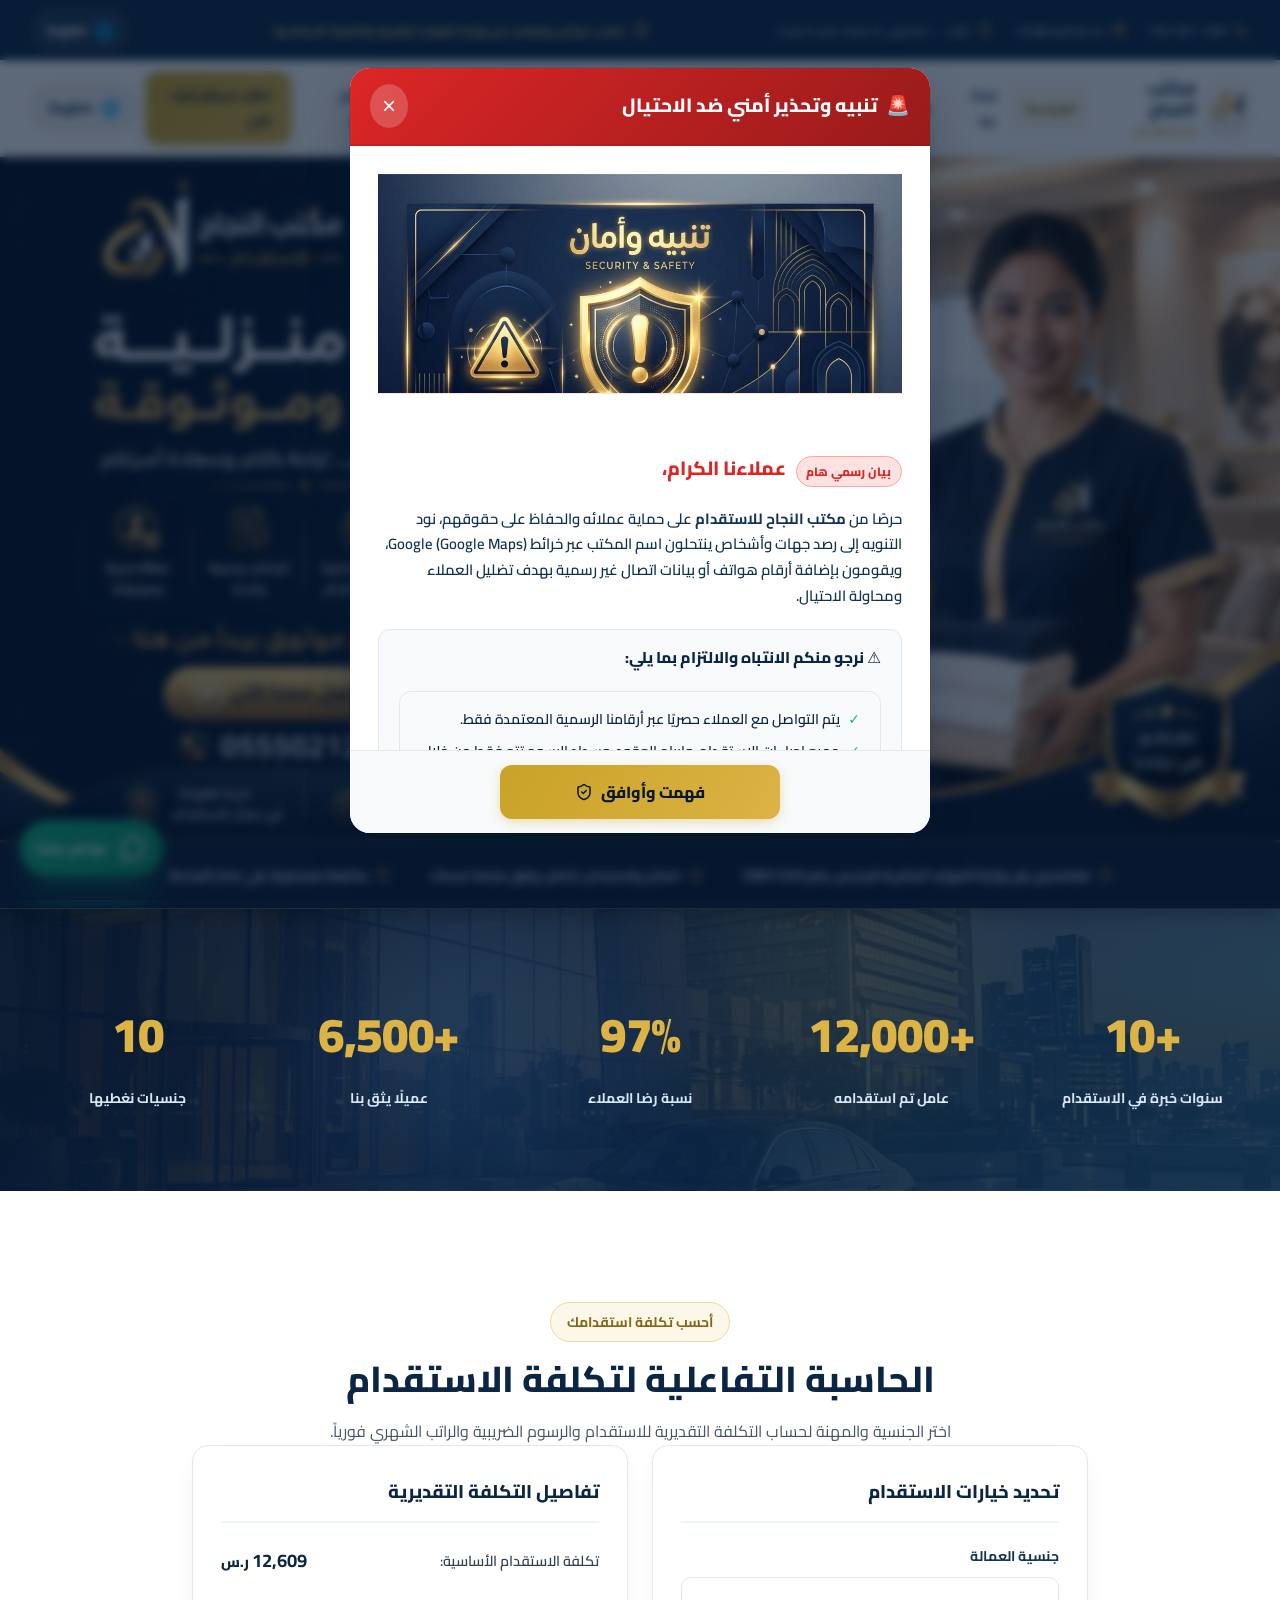
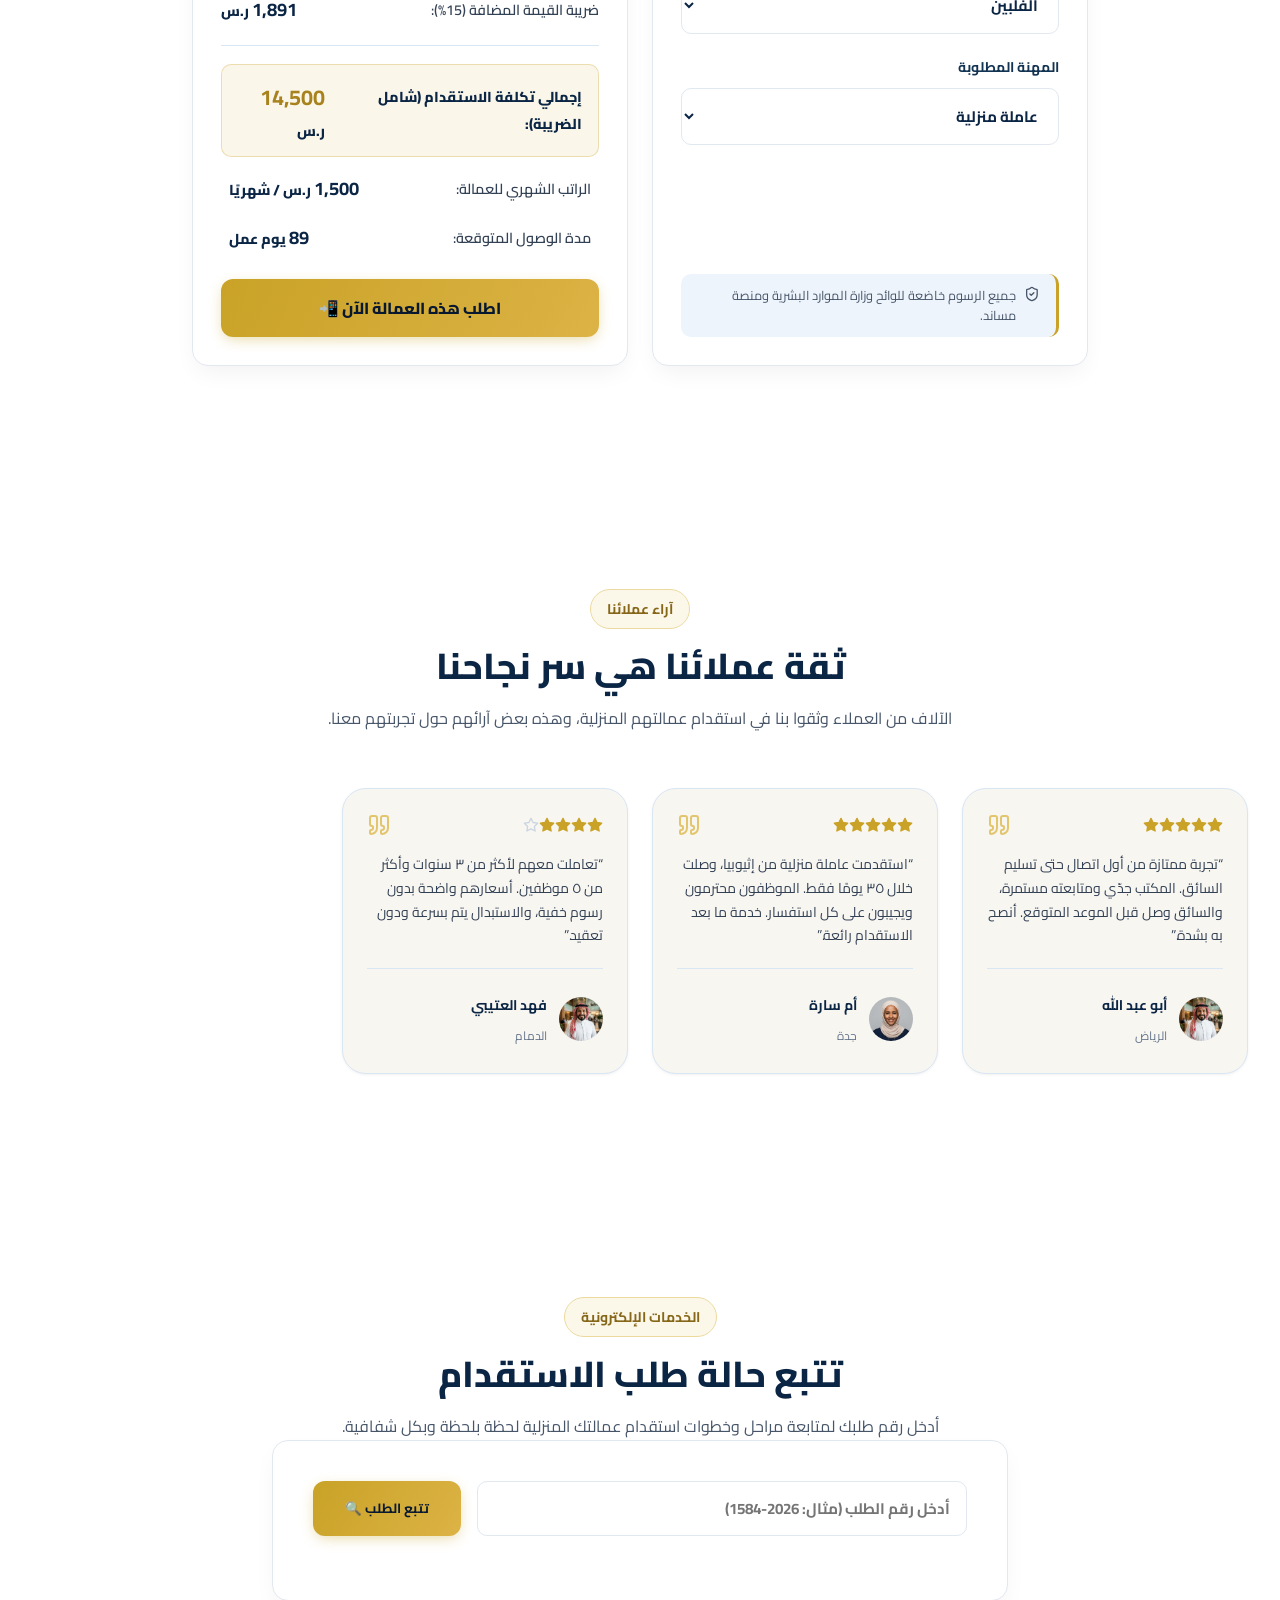
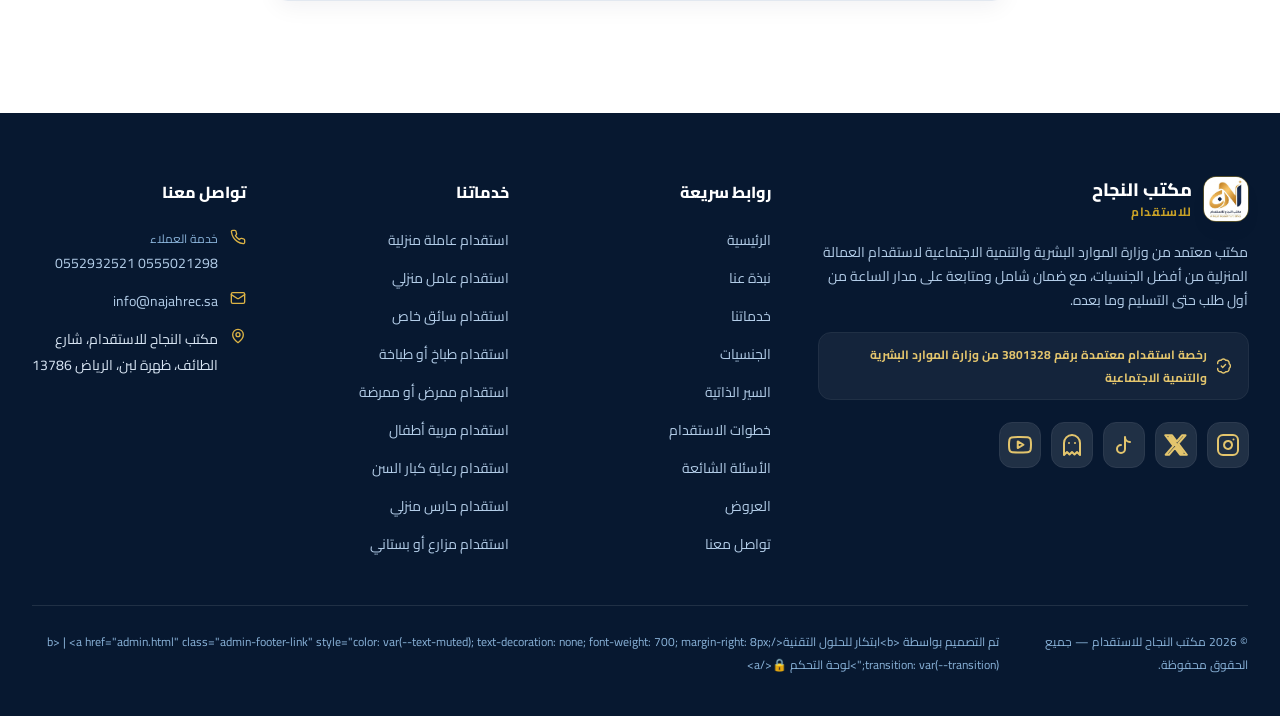
==== index.html @ 0dad54d3 "Update official recruitment pricing: Philippines 14500, Ethiopia 4500, Kenya 5000, Burundi 5000, Tan" ====
<!DOCTYPE html>
<html lang="ar" dir="rtl">
<head>
  <meta charset="UTF-8" />
  <meta name="viewport" content="width=device-width, initial-scale=1.0, viewport-fit=cover" />
  <title>مكتب النجاح للاستقدام | استقدام العمالة المنزلية في السعودية</title>
  <meta name="description" content="مكتب النجاح للاستقدام — مكتب معتمد لاستقدام العمالة المنزلية من أفضل الجنسيات وبأفضل الأسعار." />
  <meta name="theme-color" content="#0b2545" />
  <link rel="icon" href="images/logo.jpg" />
  <link rel="preconnect" href="https://fonts.googleapis.com" />
  <link rel="preconnect" href="https://fonts.gstatic.com" crossorigin />
  <link href="https://fonts.googleapis.com/css2?family=Cairo:wght@400;600;700;800;900&display=swap" rel="stylesheet" />
  <link rel="stylesheet" href="styles.css" />
  <!-- Anti-flicker language check -->
  <script>
    (function(){
      try {
        var l = localStorage.getItem('alnajah_lang');
        if (l === 'en') {
          document.documentElement.lang = 'en';
          document.documentElement.dir = 'ltr';
          document.documentElement.classList.add('lang-en');
        }
      } catch(e){}
    })();
  </script>
</head>
<body>
  <svg xmlns="http://www.w3.org/2000/svg" style="display:none" aria-hidden="true">
    <symbol id="i-phone" viewBox="0 0 24 24"><path d="M22 16.92v3a2 2 0 0 1-2.18 2 19.79 19.79 0 0 1-8.63-3.07 19.5 19.5 0 0 1-6-6 19.79 19.79 0 0 1-3.07-8.67A2 2 0 0 1 4.11 2h3a2 2 0 0 1 2 1.72c.127.96.361 1.903.7 2.81a2 2 0 0 1-.45 2.11L8.09 9.91a16 16 0 0 0 6 6l1.27-1.27a2 2 0 0 1 2.11-.45c.907.339 1.85.573 2.81.7A2 2 0 0 1 22 16.92z"/></symbol>
    <symbol id="i-mail" viewBox="0 0 24 24"><rect width="20" height="16" x="2" y="4" rx="2"/><path d="m22 7-8.97 5.7a1.94 1.94 0 0 1-2.06 0L2 7"/></symbol>
    <symbol id="i-clock" viewBox="0 0 24 24"><circle cx="12" cy="12" r="10"/><polyline points="12 6 12 12 16 14"/></symbol>
    <symbol id="i-shield-check" viewBox="0 0 24 24"><path d="M20 13c0 5-3.5 7.5-7.66 8.95a1 1 0 0 1-.67-.01C7.5 20.5 4 18 4 13V6a1 1 0 0 1 1-1c2 0 4.5-1.2 6.24-2.72a1.17 1.17 0 0 1 1.52 0C14.51 3.81 17 5 19 5a1 1 0 0 1 1 1z"/><path d="m9 12 2 2 4-4"/></symbol>
    <symbol id="i-badge-check" viewBox="0 0 24 24"><path d="M3.85 8.62a4 4 0 0 1 4.78-4.77 4 4 0 0 1 6.74 0 4 4 0 0 1 4.78 4.78 4 4 0 0 1 0 6.74 4 4 0 0 1-4.77 4.78 4 4 0 0 1-6.75 0 4 4 0 0 1-4.78-4.77 4 4 0 1 0-6.76Z"/><path d="m9 12 2 2 4-4"/></symbol>
    <symbol id="i-map-pin" viewBox="0 0 24 24"><path d="M20 10c0 6-8 12-8 12s-8-6-8-12a8 8 0 0 1 16 0Z"/><circle cx="12" cy="10" r="3"/></symbol>
    <symbol id="i-x" viewBox="0 0 24 24"><path d="M18 6 6 18"/><path d="m6 6 12 12"/></symbol>
    <symbol id="i-menu" viewBox="0 0 24 24"><line x1="4" x2="20" y1="12" y2="12"/><line x1="4" x2="20" y1="6" y2="6"/><line x1="4" x2="20" y1="18" y2="18"/></symbol>
    <symbol id="i-sparkles" viewBox="0 0 24 24"><path d="M9.937 15.5A2 2 0 0 0 8.5 14.063l-6.135-1.582a.5.5 0 0 1 0-.962L8.5 9.936A2 2 0 0 0 9.937 8.5l1.582-6.135a.5.5 0 0 1 .963 0L14.063 8.5A2 2 0 0 0 15.5 9.937l6.135 1.581a.5.5 0 0 1 0 .964L15.5 14.063a2 2 0 0 0-1.437 1.437l-1.582 6.135a.5.5 0 0 1-.963 0z"/><path d="M20 3v4"/><path d="M22 5h-4"/><path d="M4 17v2"/><path d="M5 18H3"/></symbol>
    <symbol id="i-user-round" viewBox="0 0 24 24"><circle cx="12" cy="8" r="5"/><path d="M20 21a8 8 0 0 0-16 0"/></symbol>
    <symbol id="i-star" viewBox="0 0 24 24"><polygon points="12 2 15.09 8.26 22 9.27 17 14.14 18.18 21.02 12 17.77 5.82 21.02 7 14.14 2 9.27 8.91 8.26 12 2"/></symbol>
    <symbol id="i-quote" viewBox="0 0 24 24"><path d="M16 3a2 2 0 0 0-2 2v6a2 2 0 0 0 2 2 1 1 0 0 1 1 1v1a2 2 0 0 1-2 2 1 1 0 0 0-1 1v2a1 1 0 0 0 1 1 6 6 0 0 0 6-6V5a2 2 0 0 0-2-2z"/><path d="M5 3a2 2 0 0 0-2 2v6a2 2 0 0 0 2 2 1 1 0 0 1 1 1v1a2 2 0 0 1-2 2 1 1 0 0 0-1 1v2a1 1 0 0 0 1 1 6 6 0 0 0 6-6V5a2 2 0 0 0-2-2z"/></symbol>
    <symbol id="i-chevron-up" viewBox="0 0 24 24"><path d="m18 15-6-6-6 6"/></symbol>
    <symbol id="i-message" viewBox="0 0 24 24"><path d="M7.9 20A9 9 0 1 0 4 16.1L2 22Z"/></symbol>
    <symbol id="i-ghost" viewBox="0 0 24 24"><path d="M9 10h.01"/><path d="M15 10h.01"/><path d="M12 2a8 8 0 0 0-8 8v12l3-3 2.5 2.5L12 19l2.5 2.5L17 19l3 3V10a8 8 0 0 0-8-8z"/></symbol>
    <symbol id="i-instagram" viewBox="0 0 24 24"><rect x="2" y="2" width="20" height="20" rx="5" ry="5"/><path d="M16 11.37A4 4 0 1 1 12.63 8 4 4 0 0 1 16 11.37z"/><line x1="17.5" y1="6.5" x2="17.51" y2="6.5"/></symbol>
    <symbol id="i-youtube" viewBox="0 0 24 24"><path d="M22.54 6.42a2.78 2.78 0 0 0-1.94-2C18.88 4 12 4 12 4s-6.88 0-8.6.46a2.78 2.78 0 0 0-1.94 2A29 29 0 0 0 1 11.75a29 29 0 0 0 .46 5.33A2.78 2.78 0 0 0 3.4 19c1.72.46 8.6.46 8.6.46s6.88 0 8.6-.46a2.78 2.78 0 0 0 1.94-2 29 29 0 0 0 .46-5.25 29 29 0 0 0-.46-5.33z"/><polygon points="9.75 15.02 15.5 11.75 9.75 8.48 9.75 15.02"/></symbol>
    <symbol id="i-tiktok" viewBox="0 0 24 24"><path d="M9 12a4 4 0 1 0 4 4V4a5 5 0 0 0 5 5"/></symbol>
    <symbol id="i-x-brand" viewBox="0 0 24 24"><path d="M18.244 2.25h3.308l-7.227 8.26 8.502 11.24H16.17l-5.214-6.817L4.99 21.75H1.68l7.73-8.835L1.254 2.25H8.08l4.713 6.231zm-1.161 17.52h1.833L7.084 4.126H5.117z"/></symbol>
  </svg>
  <!-- ===== الهيدر وشريط الملاحة ===== -->
  <header class="site-header">
    <div class="topbar">
      <div class="container topbar-inner">
        <div class="topbar-info">
          <span class="topbar-item">
            <svg class="icon-sm"><use href="#i-phone"/></svg>
            <a href="tel:0555021298" dir="ltr">055 502 1298</a>
          </span>
          <span class="topbar-item">
            <svg class="icon-sm"><use href="#i-mail"/></svg>
            <a href="mailto:info@najahrec.sa">info@najahrec.sa</a>
          </span>
          <span class="topbar-item">
            <svg class="icon-sm"><use href="#i-clock"/></svg>
            الأحد — الخميس، 9 صباحًا حتى 9 مساءً
          </span>
        </div>
        <span class="topbar-license">
          <svg class="icon-xs"><use href="#i-shield-check"/></svg>
          مكتب مرخّص ومعتمد من وزارة الموارد البشرية والتنمية الاجتماعية
        </span>
      </div>
    </div>

    <div class="mainnav" id="mainnav">
      <div class="container nav-inner">
        <a href="index.html" class="brand" aria-label="مكتب النجاح للاستقدام">
          <span class="brand-logo"><img src="images/logo.jpg" alt="شعار مكتب النجاح للاستقدام" width="44" height="44" /></span>
          <span class="brand-name">
            <span class="brand-title">مكتب النجاح</span><br />
            <span class="brand-sub">للاستقدام</span>
          </span>
        </a>

        <nav class="nav-links">

          <a href="index.html" class="active">الرئيسية</a>
          <a href="about.html" class="">نبذة عنا</a>
          <a href="services.html" class="">خدماتنا</a>
          <a href="nationalities.html" class="">الجنسيات</a>
          <a href="resumes.html" class="">السير الذاتية</a>
          <a href="steps.html" class="">خطوات الاستقدام</a>
          <a href="faq.html" class="">الأسئلة الشائعة</a>
          <a href="offers.html" class="">العروض</a>
          <a href="contact.html" class="">تواصل معنا</a>

        </nav>

        <div class="nav-actions">
          <a href="https://wa.me/966555021298?text=%D8%A7%D9%84%D8%B3%D9%84%D8%A7%D9%85%20%D8%B9%D9%84%D9%8a%D9%83%D9%85%D8%8C%20%D8%A3%D8%B1%D8%BA%D8%A8%20%D8%A8%D8%A7%D9%84%D8%A7%D8%B3%D8%AA%D9%81%D8%B3%D8%A7%D8%B1%20%D8%B9%D9%86%20%D8%AE%D8%AF%D9%85%D8%A7%D8%AA%20%D8%A7%D9%84%D8%A7%D8%B3%D8%AA%D9%82%D8%AF%D8%A7%D9%85." target="_blank" rel="noopener noreferrer" class="btn-gold btn-gold-sm header-cta">اطلب استقدامك الآن</a>
          <button type="button" class="menu-btn" id="menuOpen" aria-label="فتح القائمة">
            <svg><use href="#i-menu"/></svg>
          </button>
        </div>
      </div>
    </div>

    <!-- قائمة الجوال -->
    <div class="mobile-menu" id="mobileMenu">
      <div class="mm-backdrop" id="menuClose"></div>
      <div class="mm-panel">
        <div class="mm-head">
          <span class="brand">
            <span class="brand-logo"><img src="images/logo.jpg" alt="شعار مكتب النجاح للاستقدام" width="44" height="44" /></span>
            <span class="brand-name">
              <span class="brand-title">مكتب النجاح</span><br />
              <span class="brand-sub">للاستقدام</span>
            </span>
          </span>
          <button type="button" class="menu-btn" id="menuCloseBtn" aria-label="إغلاق القائمة">
            <svg><use href="#i-x"/></svg>
          </button>
        </div>
        <nav class="mm-nav">

          <a href="index.html" class="active">الرئيسية</a>
          <a href="about.html" class="">نبذة عنا</a>
          <a href="services.html" class="">خدماتنا</a>
          <a href="nationalities.html" class="">الجنسيات</a>
          <a href="resumes.html" class="">السير الذاتية</a>
          <a href="steps.html" class="">خطوات الاستقدام</a>
          <a href="faq.html" class="">الأسئلة الشائعة</a>
          <a href="offers.html" class="">العروض</a>
          <a href="contact.html" class="">تواصل معنا</a>

        </nav>
        <div class="mm-foot">
          <a href="https://wa.me/966555021298?text=%D8%A7%D9%84%D8%B3%D9%84%D8%A7%D9%85%20%D8%B9%D9%84%D9%8a%D9%83%D9%85%D8%8C%20%D8%A3%D8%B1%D8%BA%D8%A8%20%D8%A8%D8%A7%D9%84%D8%A7%D8%B3%D8%AA%D9%81%D8%B3%D8%A7%D8%B1%20%D8%B9%D9%86%20%D8%AE%D8%AF%D9%85%D8%A7%D8%AA%20%D8%A7%D9%84%D8%A7%D8%B3%D8%AA%D9%82%D8%AF%D8%A7%D9%85." target="_blank" rel="noopener noreferrer" class="btn-gold">اطلب استقدامك الآن</a>
          <p class="mm-trust">
            <svg class="icon-xs"><use href="#i-shield-check"/></svg>
            مكتب معتمد ومرخص
          </p>
        </div>
      </div>
    </div>
  </header>
  <main>
    <!-- ===== قسم الهيرو ===== -->
    <section id="home" class="hero home-bg">
      <div class="hero-deco">
        <div class="hero-blob-1"></div>
        <div class="hero-blob-2"></div>
        <div class="hero-dots"></div>
      </div>

      <!-- رابط تفاعلي متطابق مع زر تواصل معنا في التصميم للكمبيوتر للتحويل المباشر للواتساب -->
      <a href="https://wa.me/966555021298?text=%D8%A7%D9%84%D8%B3%D9%84%D8%A7%D9%85%20%D8%B9%D9%84%D9%8a%D9%83%D9%85%D8%8C%20%D8%A3%D8%B1%D8%BA%D8%A8%20%D8%A8%D8%A7%D9%84%D8%A7%D8%B3%D8%AA%D9%81%D8%B3%D8%A7%D8%B1%20%D8%B9%D9%86%20%D8%AE%D8%AF%D9%85%D8%A7%D8%AA%20%D8%A7%D9%84%D8%A7%D8%B3%D8%AA%D9%82%D8%AF%D8%A7%D9%85." 
         target="_blank" 
         rel="noopener noreferrer" 
         class="hero-cta-hotspot" 
         aria-label="تواصل معنا الآن عبر واتساب" 
         title="تواصل معنا الآن عبر واتساب"></a>

      <!-- رابط تفاعلي لرقم الهاتف في البانر للاتصال المباشر -->
      <a href="tel:0555021298" 
         class="hero-phone-hotspot" 
         aria-label="اتصال مباشر: 0555021298" 
         title="اتصال مباشر: 0555021298"></a>

      <div class="container hero-inner">
        <!-- أزرار تفاعلية تظهر على شاشات الجوال والتابلت لتسهيل التفاعل باللمس -->
        <div class="hero-interactive-overlay">
          <div class="hero-actions-clean">
            <a href="https://wa.me/966555021298?text=%D8%A7%D9%84%D8%B3%D9%84%D8%A7%D9%85%20%D8%B9%D9%84%D9%8a%D9%83%D9%85%D8%8C%20%D8%A3%D8%B1%D8%BA%D8%A8%20%D8%A5%D8%AC%D8%B1%D8%A7%D8%A1%20%D8%A7%D8%B3%D8%AA%D9%82%D8%AF%D8%A7%D9%85." target="_blank" rel="noopener noreferrer" class="btn-gold btn-gold-lg">
              <svg class="icon-sm"><use href="#i-phone"/></svg>
              اطلب استقدامك الآن
            </a>
            <a href="resumes.html" class="btn-ghost-light">تصفح السير الذاتية</a>
          </div>
        </div>
      </div>
    </section>

    <!-- ===== شريط الاعتمادات المعتمد (منسق أسفل البانر تماماً لمنع أي تداخل) ===== -->
    <div class="hero-trust-bar">
      <div class="container">
        <div class="hero-trust-flex">
          <div class="trust-pill"><svg class="icon-sm"><use href="#i-badge-check"/></svg> معتمدين من وزارة الموارد البشرية (ترخيص رقم 3801328)</div>
          <div class="trust-pill"><svg class="icon-sm"><use href="#i-shield-check"/></svg> ضمان واستبدال شامل وفق منصة مساند</div>
          <div class="trust-pill"><svg class="icon-sm"><use href="#i-clock"/></svg> متابعة مستمرة على مدار الساعة</div>
        </div>
      </div>
    </div>

    <!-- ===== قسم الإحصائيات ===== -->
    <section class="stats-section">
      <div class="stats-deco-1"></div>
      <div class="stats-deco-2"></div>
      <div class="container">
        <div class="stats-grid">
          <div class="stat-item">
            <p class="stat-value">+10</p>
            <p class="stat-label">سنوات خبرة في الاستقدام</p>
          </div>
          <div class="stat-item">
            <p class="stat-value">+12,000</p>
            <p class="stat-label">عامل تم استقدامه</p>
          </div>
          <div class="stat-item">
            <p class="stat-value">97%</p>
            <p class="stat-label">نسبة رضا العملاء</p>
          </div>
          <div class="stat-item">
            <p class="stat-value">+6,500</p>
            <p class="stat-label">عميلًا يثق بنا</p>
          </div>
          <div class="stat-item">
            <p class="stat-value">10</p>
            <p class="stat-label">جنسيات نغطيها</p>
          </div>
        </div>
      </div>
    </section>

    <!-- ===== حاسبة تكلفة الاستقدام التفاعلية ===== -->
    <section class="section bg-light" id="calculator-section">
      <div class="container">
        <div class="section-head center">
          <span class="eyebrow">أحسب تكلفة استقدامك</span>
          <h2 class="section-title">الحاسبة التفاعلية لتكلفة الاستقدام</h2>
          <p class="section-desc">اختر الجنسية والمهنة لحساب التكلفة التقديرية للاستقدام والرسوم الضريبية والراتب الشهري فورياً.</p>
        </div>

        <div class="calc-wrap">
          <div class="calc-inputs-card">
            <h3 class="calc-card-title">تحديد خيارات الاستقدام</h3>
            
            <div class="calc-form-group">
              <label for="calc-nationality">جنسية العمالة</label>
              <select id="calc-nationality" class="calc-select">
                <option value="philippines" selected>الفلبين</option>
                <option value="burundi">بوروندي</option>
                <option value="tanzania">تنزانيا</option>
                <option value="sierraleone">سيراليون</option>
                <option value="ethiopia">إثيوبيا</option>
                <option value="kenya">كينيا</option>
                <option value="uganda">أوغندا</option>
                <option value="bangladesh">بنجلاديش</option>
                <option value="srilanka">سريلانكا</option>
                <option value="india">الهند</option>
                <option value="sudan">السودان</option>
                <option value="egypt">مصر</option>
                <option value="yemen">اليمن</option>
                <option value="pakistan">باكستان (بدون تأمين)</option>
              </select>
            </div>

            <div class="calc-form-group">
              <label for="calc-job">المهنة المطلوبة</label>
              <select id="calc-job" class="calc-select">
                <option value="maid" selected>عاملة منزلية</option>
                <option value="houseboy">عامل منزلي</option>
                <option value="driver">سائق خاص</option>
                <option value="cook">طباخ / طباخة</option>
                <option value="nanny">مربية أطفال</option>
                <option value="gardener">مزارع منزلي</option>
                <option value="guard">حارس منزلي</option>
                <option value="server">سفرجي منزلي</option>
              </select>
            </div>
            
            <div class="calc-note">
              <svg class="icon-xs"><use href="#i-shield-check"/></svg>
              <span>جميع الرسوم خاضعة للوائح وزارة الموارد البشرية ومنصة مساند.</span>
            </div>
          </div>

          <div class="calc-results-card">
            <h3 class="calc-card-title">تفاصيل التكلفة التقديرية</h3>
            
            <div class="calc-result-rows">
              <div class="calc-result-row">
                <span>تكلفة الاستقدام الأساسية:</span>
                <span class="val"><strong id="res-base">12,609</strong> ر.س</span>
              </div>
              <div class="calc-result-row">
                <span>ضريبة القيمة المضافة (15%):</span>
                <span class="val"><strong id="res-vat">1,891</strong> ر.س</span>
              </div>
              <div class="calc-result-divider"></div>
              <div class="calc-result-row total">
                <span>إجمالي تكلفة الاستقدام (شامل الضريبة):</span>
                <span class="val"><strong id="res-total">14,500</strong> ر.س</span>
              </div>
              <div class="calc-result-row salary">
                <span>الراتب الشهري للعمالة:</span>
                <span class="val"><strong id="res-salary">1,500</strong> ر.س / شهريًا</span>
              </div>
              <div class="calc-result-row time">
                <span>مدة الوصول المتوقعة:</span>
                <span class="val"><strong id="res-time">45</strong> يوم عمل</span>
              </div>
            </div>

            <a id="calc-whatsapp-btn" href="#" target="_blank" rel="noopener noreferrer" class="btn-gold btn-gold-lg calc-btn">
              اطلب هذه العمالة الآن 📲
            </a>
          </div>
        </div>
      </div>
    </section>

    <!-- ===== آراء العملاء ===== -->
    <section id="testimonials" class="section bg-white">
      <div class="container">
        <div class="section-head center">
          <span class="eyebrow">آراء عملائنا</span>
          <h2 class="section-title">ثقة عملائنا هي سر نجاحنا</h2>
          <p class="section-desc">الآلاف من العملاء وثقوا بنا في استقدام عمالتهم المنزلية، وهذه بعض آرائهم حول تجربتهم معنا.</p>
        </div>
        <div class="testimonials-grid">
          <figure class="testimonial">
            <div class="testimonial-top">
              <div class="stars">
                <svg class="icon-xs"><use href="#i-star"/></svg>
                <svg class="icon-xs"><use href="#i-star"/></svg>
                <svg class="icon-xs"><use href="#i-star"/></svg>
                <svg class="icon-xs"><use href="#i-star"/></svg>
                <svg class="icon-xs"><use href="#i-star"/></svg>
              </div>
              <svg class="icon-lg quote-icon"><use href="#i-quote"/></svg>
            </div>
            <blockquote>“تجربة ممتازة من أول اتصال حتى تسليم السائق. المكتب جدّي ومتابعته مستمرة، والسائق وصل قبل الموعد المتوقع. أنصح به بشدة.”</blockquote>
            <footer>
              <img src="images/user_avatar_1.jpg" alt="أبو عبد الله" class="testimonial-avatar" style="object-fit: cover;" />
              <div>
                <b>أبو عبد الله</b><br />
                <span>الرياض</span>
              </div>
            </footer>
          </figure>
          <figure class="testimonial">
            <div class="testimonial-top">
              <div class="stars">
                <svg class="icon-xs"><use href="#i-star"/></svg>
                <svg class="icon-xs"><use href="#i-star"/></svg>
                <svg class="icon-xs"><use href="#i-star"/></svg>
                <svg class="icon-xs"><use href="#i-star"/></svg>
                <svg class="icon-xs"><use href="#i-star"/></svg>
              </div>
              <svg class="icon-lg quote-icon"><use href="#i-quote"/></svg>
            </div>
            <blockquote>“استقدمت عاملة منزلية من إثيوبيا، وصلت خلال ٣٥ يومًا فقط. الموظفون محترمون ويجيبون على كل استفسار. خدمة ما بعد الاستقدام رائعة.”</blockquote>
            <footer>
              <img src="images/user_avatar_2.jpg" alt="أم سارة" class="testimonial-avatar" style="object-fit: cover;" />
              <div>
                <b>أم سارة</b><br />
                <span>جدة</span>
              </div>
            </footer>
          </figure>
          <figure class="testimonial">
            <div class="testimonial-top">
              <div class="stars">
                <svg class="icon-xs"><use href="#i-star"/></svg>
                <svg class="icon-xs"><use href="#i-star"/></svg>
                <svg class="icon-xs"><use href="#i-star"/></svg>
                <svg class="icon-xs"><use href="#i-star"/></svg>
                <svg class="icon-xs empty"><use href="#i-star"/></svg>
              </div>
              <svg class="icon-lg quote-icon"><use href="#i-quote"/></svg>
            </div>
            <blockquote>“تعاملت معهم لأكثر من ٣ سنوات وأكثر من ٥ موظفين. أسعارهم واضحة بدون رسوم خفية، والاستبدال يتم بسرعة ودون تعقيد.”</blockquote>
            <footer>
              <img src="images/user_avatar_3.jpg" alt="فهد العتيبي" class="testimonial-avatar" style="object-fit: cover;" />
              <div>
                <b>فهد العتيبي</b><br />
                <span>الدمام</span>
              </div>
            </footer>
          </figure>
        </div>
      </div>
    </section>

    <!-- ===== متتبع حالة الطلب التفاعلي ===== -->
    <section class="section bg-light" id="tracker-section">
      <div class="container" style="max-width: 800px;">
        <div class="section-head center">
          <span class="eyebrow">الخدمات الإلكترونية</span>
          <h2 class="section-title">تتبع حالة طلب الاستقدام</h2>
          <p class="section-desc">أدخل رقم طلبك لمتابعة مراحل وخطوات استقدام عمالتك المنزلية لحظة بلحظة وبكل شفافية.</p>
        </div>

        <div class="tracker-box">
          <div class="tracker-form">
            <input type="text" id="track-input" class="calc-select tracker-input" style="background-image: none;" placeholder="أدخل رقم الطلب (مثال: 2026-1584)" />
            <button type="button" id="track-btn" class="btn-gold tracker-btn">تتبع الطلب 🔍</button>
          </div>

          <div id="tracker-result" style="display: none;">
            <!-- سيتم تعبئة تفاصيل التتبع هنا ديناميكياً -->
          </div>
        </div>
      </div>
    </section>

  </main>
  <!-- ===== التذييل ===== -->
  <footer class="site-footer">
    <div class="container footer-inner">
      <div class="footer-grid">
        <div class="footer-brand">
          <a href="index.html" class="brand">
            <span class="brand-logo"><img src="images/logo.jpg" alt="شعار مكتب النجاح للاستقدام" width="44" height="44" /></span>
            <span class="brand-name">
              <span class="brand-title" style="color:#fff">مكتب النجاح</span><br />
              <span class="brand-sub">للاستقدام</span>
            </span>
          </a>
          <p>مكتب معتمد من وزارة الموارد البشرية والتنمية الاجتماعية لاستقدام العمالة المنزلية من أفضل الجنسيات، مع ضمان شامل ومتابعة على مدار الساعة من أول طلب حتى التسليم وما بعده.</p>
          <span class="footer-license">
            <svg class="icon-md"><use href="#i-badge-check"/></svg>
            رخصة استقدام معتمدة برقم 3801328 من وزارة الموارد البشرية والتنمية الاجتماعية
          </span>
          <div class="footer-social">
            <a href="https://instagram.com/najah.rec" target="_blank" rel="noopener noreferrer" aria-label="إنستغرام" class="social-btn"><svg><use href="#i-instagram"/></svg></a>
            <a href="https://x.com/najah_rec" target="_blank" rel="noopener noreferrer" aria-label="إكس (تويتر)" class="social-btn"><svg><use href="#i-x-brand"/></svg></a>
            <a href="https://www.tiktok.com/@alnajah.rec" target="_blank" rel="noopener noreferrer" aria-label="تيك توك" class="social-btn"><svg><use href="#i-tiktok"/></svg></a>
            <a href="https://snapchat.com" target="_blank" rel="noopener noreferrer" aria-label="سناب شات" class="social-btn"><svg><use href="#i-ghost"/></svg></a>
            <a href="https://www.youtube.com/@NAJAH_Rec" target="_blank" rel="noopener noreferrer" aria-label="يوتيوب" class="social-btn"><svg><use href="#i-youtube"/></svg></a>
          </div>
        </div>

        <div class="footer-col">
          <h3>روابط سريعة</h3>
          <ul>
            <li><a href="index.html">الرئيسية</a></li>
            <li><a href="about.html">نبذة عنا</a></li>
            <li><a href="services.html">خدماتنا</a></li>
            <li><a href="nationalities.html">الجنسيات</a></li>
            <li><a href="resumes.html">السير الذاتية</a></li>
            <li><a href="steps.html">خطوات الاستقدام</a></li>
            <li><a href="faq.html">الأسئلة الشائعة</a></li>
            <li><a href="offers.html">العروض</a></li>
            <li><a href="contact.html">تواصل معنا</a></li>
          </ul>
        </div>

        <div class="footer-col">
          <h3>خدماتنا</h3>
          <ul>
            <li><a href="services.html">استقدام عاملة منزلية</a></li>
            <li><a href="services.html">استقدام عامل منزلي</a></li>
            <li><a href="services.html">استقدام سائق خاص</a></li>
            <li><a href="services.html">استقدام طباخ أو طباخة</a></li>
            <li><a href="services.html">استقدام ممرض أو ممرضة</a></li>
            <li><a href="services.html">استقدام مربية أطفال</a></li>
            <li><a href="services.html">استقدام رعاية كبار السن</a></li>
            <li><a href="services.html">استقدام حارس منزلي</a></li>
            <li><a href="services.html">استقدام مزارع أو بستاني</a></li>
          </ul>
        </div>

        <div class="footer-col">
          <h3>تواصل معنا</h3>
          <ul>
            <li class="contact">
              <svg class="icon-xs"><use href="#i-phone"/></svg>
              <span>
                <span class="sub">خدمة العملاء</span>
                <a href="tel:0555021298" dir="ltr">0555021298</a>
                <a href="tel:0552932521" dir="ltr">0552932521</a>
              </span>
            </li>
            <li class="contact">
              <svg class="icon-xs"><use href="#i-mail"/></svg>
              <a href="mailto:info@najahrec.sa">info@najahrec.sa</a>
            </li>
            <li class="contact">
              <svg class="icon-xs"><use href="#i-map-pin"/></svg>
              <span>مكتب النجاح للاستقدام، شارع الطائف، ظهرة لبن، الرياض 13786</span>
            </li>
          </ul>
        </div>
      </div>

      <div class="footer-bottom">
        <p>© 2026 مكتب النجاح للاستقدام — جميع الحقوق محفوظة.</p>
        <p class="footer-credit">تم التصميم بواسطة <b>ابتكار للحلول التقنية</b> | <a href="admin.html" class="admin-footer-link" style="color: var(--text-muted); text-decoration: none; font-weight: 700; margin-right: 8px; transition: var(--transition);">لوحة التحكم 🔒</a></p>
      </div>
    </div>
  </footer>
  <!-- زر العودة إلى الأعلى -->
  <button type="button" id="backToTop" class="back-to-top" aria-label="العودة إلى الأعلى">
    <svg><use href="#i-chevron-up"/></svg>
  </button>
  <!-- زر واتساب العائم -->
  <a href="https://wa.me/966555021298?text=%D8%A7%D9%84%D8%B3%D9%84%D8%A7%D9%85%20%D8%B9%D9%84%D9%8a%D9%83%D9%85%D8%8C%20%D8%A3%D8%B1%D8%BA%D8%A8%20%D8%A8%D8%A7%D9%84%D8%A7%D8%B3%D8%AA%D9%81%D8%B3%D8%A7%D8%B1%20%D8%B9%D9%86%20%D8%AE%D8%AF%D9%85%D8%A7%D8%AA%20%D8%A7%D9%84%D8%A7%D8%B3%D8%AA%D9%82%D8%AF%D8%A7%D9%85." target="_blank" rel="noopener noreferrer" aria-label="تواصل معنا عبر واتساب" class="whatsapp-float">
    <svg><use href="#i-message"/></svg>
    <span class="wf-text">تواصل معنا</span>
  </a>
  <!-- نافذة التنبيه والتحذير الأمني المنبثقة -->
  <div id="warningModal" class="modal" role="dialog" aria-modal="true" aria-labelledby="warningModalTitle">
    <div class="modal-backdrop" onclick="closeWarningModal()"></div>
    <div class="modal-container warning-modal-container">
      <div class="modal-header warning-modal-header">
        <h3 class="modal-header-title" id="warningModalTitle">
          <span class="warning-icon-badge">🚨</span>
          <span>تنبيه وتحذير أمني ضد الاحتيال</span>
        </h3>
        <button type="button" class="modal-close" onclick="closeWarningModal()" aria-label="إغلاق">&times;</button>
      </div>
      <div class="modal-body warning-modal-body">
        <div class="warning-modal-banner">
          <img src="images/security_alert.jpg" alt="تحذير أمني ضد الاحتيال - مكتب النجاح للاستقدام" />
        </div>
        <div class="warning-modal-content">
          <div class="warning-greeting">
            <span class="warning-badge-sm">بيان رسمي هام</span>
            <h4>عملاءنا الكرام،</h4>
          </div>
          <p class="warning-text">
            حرصًا من <strong>مكتب النجاح للاستقدام</strong> على حماية عملائه والحفاظ على حقوقهم، نود التنويه إلى رصد جهات وأشخاص ينتحلون اسم المكتب عبر خرائط Google (Google Maps)، ويقومون بإضافة أرقام هواتف أو بيانات اتصال غير رسمية بهدف تضليل العملاء ومحاولة الاحتيال.
          </p>
          
          <div class="warning-points-box">
            <h5 class="warning-subhead">⚠️ نرجو منكم الانتباه والالتزام بما يلي:</h5>
            <ul class="warning-list">
              <li><span class="chk">✓</span><span>يتم التواصل مع العملاء حصريًا عبر أرقامنا الرسمية المعتمدة فقط.</span></li>
              <li><span class="chk">✓</span><span>جميع إجراءات الاستقدام، وإبرام العقود، وسداد الرسوم تتم فقط من خلال القنوات الرسمية للمكتب ومنصة مساند المعتمدة.</span></li>
              <li><span class="chk">✓</span><span>في حال تلقي أي اتصال أو رسالة من جهة تدّعي تمثيل مكتب النجاح، يرجى التحقق من صحة بياناتها قبل إجراء أي تحويل مالي أو مشاركة معلومات شخصية.</span></li>
              <li><span class="chk">✓</span><span>عند وجود أي استفسار أو شك، يرجى التواصل معنا مباشرة عبر أحد أرقامنا الرسمية المدرجة أدناه.</span></li>
            </ul>
          </div>

          <div class="warning-phones-box">
            <h5 class="warning-subhead">📱 أرقام التواصل الرسمية المعتمدة (اتصال مباشر):</h5>
            <div class="warning-phones-grid">
              <a href="tel:0555021298" class="warning-phone-item" dir="ltr" title="اتصال مباشر بقسم المبيعات">
                <span class="phone-num">055 502 1298</span>
                <span class="phone-icon">📞</span>
              </a>
              <a href="tel:0538632332" class="warning-phone-item" dir="ltr" title="اتصال مباشر بقسم التأشيرات">
                <span class="phone-num">053 863 2332</span>
                <span class="phone-icon">📞</span>
              </a>
              <a href="tel:0538552332" class="warning-phone-item" dir="ltr" title="اتصال مباشر بخدمة العملاء">
                <span class="phone-num">053 855 2332</span>
                <span class="phone-icon">📞</span>
              </a>
              <a href="tel:0536802332" class="warning-phone-item" dir="ltr" title="اتصال مباشر بخدمة العملاء">
                <span class="phone-num">053 680 2332</span>
                <span class="phone-icon">📞</span>
              </a>
              <a href="tel:0552932521" class="warning-phone-item full-span" dir="ltr" title="اتصال مباشر بالإدارة والمتابعة">
                <span class="phone-num">055 293 2521</span>
                <span class="phone-icon">📞</span>
              </a>
            </div>
          </div>

          <div class="warning-disclaimer">
            <span class="disclaimer-icon">❗</span>
            <p><strong>تنبيه وإخلاء مسؤولية:</strong> لا يتحمل مكتب النجاح للاستقدام أي مسؤولية قانونية أو مالية عن أي تعامل أو تحويل مالي يتم خارج قنواته الرسمية المعتمدة أو عبر أرقام غير مدرجة أعلاه.</p>
          </div>
        </div>
      </div>
      <div class="modal-footer warning-modal-footer">
        <button type="button" class="btn-gold warning-agree-btn" onclick="closeWarningModal()">
          <span>فهمت وأوافق</span>
          <svg class="icon-xs" style="width:18px;height:18px;"><use href="#i-shield-check"/></svg>
        </button>
      </div>
    </div>
  </div>

  <script>
/* --- INLINED script.js --- */
/**
 * script.js - التفاعلية والبرمجة العامة لموقع مكتب النجاح للاستقدام
 */

window.closeWarningModal = function () {
  const modal = document.getElementById("warningModal");
  if (modal) {
    modal.classList.remove("open");
    document.body.style.overflow = "";
    sessionStorage.setItem("alnajah_warning_dismissed", "true");
  }
};

document.addEventListener("keydown", (e) => {
  if (e.key === "Escape") {
    window.closeWarningModal();
  }
});

document.addEventListener("DOMContentLoaded", () => {
  // 1. نافذة التنبيه الأمني
  const warningModal = document.getElementById("warningModal");
  if (warningModal && !sessionStorage.getItem("alnajah_warning_dismissed")) {
    setTimeout(() => {
      warningModal.classList.add("open");
      document.body.style.overflow = "hidden";
    }, 1000);
  }

  // 2. الهيدر وشريط الملاحة عند التمرير
  const mainNav = document.getElementById("mainnav");
  if (mainNav) {
    const handleScroll = () => {
      if (window.scrollY > 50) {
        mainNav.classList.add("scrolled");
      } else {
        mainNav.classList.remove("scrolled");
      }
    };
    window.addEventListener("scroll", handleScroll);
    handleScroll();
  }

  // 3. قائمة الجوال التفاعلية
  const menuOpenBtn = document.getElementById("menuOpen");
  const menuCloseBtn = document.getElementById("menuCloseBtn");
  const menuCloseBackdrop = document.getElementById("menuClose");
  const mobileMenu = document.getElementById("mobileMenu");

  if (menuOpenBtn && mobileMenu) {
    const openMenu = () => {
      mobileMenu.classList.add("open");
      document.body.style.overflow = "hidden";
    };

    const closeMenu = () => {
      mobileMenu.classList.remove("open");
      document.body.style.overflow = "";
    };

    menuOpenBtn.addEventListener("click", openMenu);
    if (menuCloseBtn) menuCloseBtn.addEventListener("click", closeMenu);
    if (menuCloseBackdrop) menuCloseBackdrop.addEventListener("click", closeMenu);

    const mobileLinks = mobileMenu.querySelectorAll(".mm-nav a");
    mobileLinks.forEach((link) => {
      link.addEventListener("click", closeMenu);
    });
  }

  // 4. أكورديون الأسئلة الشائعة
  const faqItems = document.querySelectorAll(".faq-item");
  faqItems.forEach((item) => {
    const questionButton = item.querySelector(".faq-q");
    const answerContainer = item.querySelector(".faq-a");
    if (questionButton && answerContainer) {
      questionButton.addEventListener("click", () => {
        const isActive = item.classList.contains("active");
        faqItems.forEach((otherItem) => {
          if (otherItem !== item) {
            otherItem.classList.remove("active");
            const otherAnswer = otherItem.querySelector(".faq-a");
            if (otherAnswer) otherAnswer.style.maxHeight = null;
          }
        });
        if (isActive) {
          item.classList.remove("active");
          answerContainer.style.maxHeight = null;
        } else {
          item.classList.add("active");
          answerContainer.style.maxHeight = answerContainer.scrollHeight + "px";
        }
      });
    }
  });

  // 5. زر العودة للأعلى
  const backToTopBtn = document.getElementById("backToTop");
  if (backToTopBtn) {
    window.addEventListener("scroll", () => {
      if (window.scrollY > 400) {
        backToTopBtn.classList.add("show");
      } else {
        backToTopBtn.classList.remove("show");
      }
    });

    backToTopBtn.addEventListener("click", () => {
      window.scrollTo({
        top: 0,
        behavior: "smooth"
      });
    });
  }

  // 6. حاسبة تكلفة الاستقدام التفاعلية
  const calcNat = document.getElementById("calc-nationality");
  const calcJob = document.getElementById("calc-job");
  const resBase = document.getElementById("res-base");
  const resVat = document.getElementById("res-vat");
  const resTotal = document.getElementById("res-total");
  const resSalary = document.getElementById("res-salary");
  const resTime = document.getElementById("res-time");
  const calcWaBtn = document.getElementById("calc-whatsapp-btn");

  if (calcNat && calcJob && resBase && resVat && resTotal && resSalary && resTime) {
    const defaultPricingData = {
    philippines_maid: { total: 14500, base: 12609, vat: 1891, salary: 1500, time: 89, label: "الفلبين", jobLabel: "عاملة منزلية" },
    philippines_nanny: { total: 14500, base: 12609, vat: 1891, salary: 1500, time: 89, label: "الفلبين", jobLabel: "مربية أطفال" },
    philippines_cook: { total: 14500, base: 12609, vat: 1891, salary: 1500, time: 89, label: "الفلبين", jobLabel: "طباخ / طباخة" },
    philippines_houseboy: { total: 12000, base: 10435, vat: 1565, salary: 1500, time: 89, label: "الفلبين", jobLabel: "عامل منزلي" },
    philippines_driver: { total: 12000, base: 10435, vat: 1565, salary: 1500, time: 89, label: "الفلبين", jobLabel: "سائق خاص" },
    philippines_server: { total: 11119, base: 9669, vat: 1450, salary: 1500, time: 89, label: "الفلبين", jobLabel: "سفرجي منزلي" },

    burundi_maid: { total: 5000, base: 4348, vat: 652, salary: 900, time: 85, label: "بوروندي", jobLabel: "عاملة منزلية" },
    burundi_nanny: { total: 5000, base: 4348, vat: 652, salary: 900, time: 85, label: "بوروندي", jobLabel: "مربية أطفال" },
    burundi_cook: { total: 5000, base: 4348, vat: 652, salary: 900, time: 85, label: "بوروندي", jobLabel: "طباخ / طباخة" },

    ethiopia_maid: { total: 4500, base: 3913, vat: 587, salary: 900, time: 89, label: "إثيوبيا", jobLabel: "عاملة منزلية" },
    ethiopia_nanny: { total: 4500, base: 3913, vat: 587, salary: 900, time: 89, label: "إثيوبيا", jobLabel: "مربية أطفال" },
    ethiopia_cook: { total: 4500, base: 3913, vat: 587, salary: 900, time: 89, label: "إثيوبيا", jobLabel: "طباخ / طباخة" },
    ethiopia_houseboy: { total: 4188, base: 3642, vat: 546, salary: 900, time: 85, label: "إثيوبيا", jobLabel: "عامل منزلي" },
    ethiopia_driver: { total: 4344, base: 3777, vat: 567, salary: 900, time: 85, label: "إثيوبيا", jobLabel: "سائق خاص" },
    ethiopia_guard: { total: 3970, base: 3452, vat: 518, salary: 900, time: 85, label: "إثيوبيا", jobLabel: "حارس منزلي" },

    kenya_maid: { total: 5000, base: 4348, vat: 652, salary: 900, time: 89, label: "كينيا", jobLabel: "عاملة منزلية" },
    kenya_nanny: { total: 5000, base: 4348, vat: 652, salary: 900, time: 89, label: "كينيا", jobLabel: "مربية أطفال" },
    kenya_cook: { total: 5000, base: 4348, vat: 652, salary: 900, time: 89, label: "كينيا", jobLabel: "طباخ / طباخة" },

    uganda_maid: { total: 5000, base: 4348, vat: 652, salary: 900, time: 85, label: "أوغندا", jobLabel: "عاملة منزلية" },
    uganda_nanny: { total: 5000, base: 4348, vat: 652, salary: 900, time: 85, label: "أوغندا", jobLabel: "مربية أطفال" },
    uganda_cook: { total: 5000, base: 4348, vat: 652, salary: 900, time: 85, label: "أوغندا", jobLabel: "طباخ / طباخة" },

    tanzania_maid: { total: 5500, base: 4783, vat: 717, salary: 900, time: 85, label: "تنزانيا", jobLabel: "عاملة منزلية" },
    tanzania_nanny: { total: 5500, base: 4783, vat: 717, salary: 900, time: 85, label: "تنزانيا", jobLabel: "مربية أطفال" },
    tanzania_cook: { total: 5500, base: 4783, vat: 717, salary: 900, time: 85, label: "تنزانيا", jobLabel: "طباخ / طباخة" },

    sierraleone_maid: { total: 6000, base: 5217, vat: 783, salary: 900, time: 85, label: "سيراليون", jobLabel: "عاملة منزلية" },
    sierraleone_nanny: { total: 6000, base: 5217, vat: 783, salary: 900, time: 85, label: "سيراليون", jobLabel: "مربية أطفال" },
    sierraleone_cook: { total: 6000, base: 5217, vat: 783, salary: 900, time: 85, label: "سيراليون", jobLabel: "طباخ / طباخة" },

    bangladesh_maid: { total: 7070, base: 6148, vat: 922, salary: 1000, time: 89, label: "بنجلاديش", jobLabel: "عاملة منزلية" },
    bangladesh_nanny: { total: 7070, base: 6148, vat: 922, salary: 1000, time: 89, label: "بنجلاديش", jobLabel: "مربية أطفال" },
    bangladesh_cook: { total: 7070, base: 6148, vat: 922, salary: 1000, time: 89, label: "بنجلاديش", jobLabel: "طباخ / طباخة" },
    bangladesh_houseboy: { total: 3402, base: 2958, vat: 444, salary: 1000, time: 89, label: "بنجلاديش", jobLabel: "عامل منزلي" },
    bangladesh_driver: { total: 3450, base: 3000, vat: 450, salary: 1000, time: 89, label: "بنجلاديش", jobLabel: "سائق خاص" },

    srilanka_maid: { total: 13500, base: 11739, vat: 1761, salary: 1200, time: 89, label: "سريلانكا", jobLabel: "عاملة منزلية" },
    srilanka_nanny: { total: 13500, base: 11739, vat: 1761, salary: 1200, time: 89, label: "سريلانكا", jobLabel: "مربية أطفال" },
    srilanka_cook: { total: 13500, base: 11739, vat: 1761, salary: 1200, time: 89, label: "سريلانكا", jobLabel: "طباخ / طباخة" },
    srilanka_houseboy: { total: 4500, base: 3913, vat: 587, salary: 1200, time: 89, label: "سريلانكا", jobLabel: "عامل منزلي" },
    srilanka_driver: { total: 3000, base: 2609, vat: 391, salary: 1200, time: 89, label: "سريلانكا", jobLabel: "سائق خاص" },

    india_maid: { total: 5665, base: 4926, vat: 739, salary: 1200, time: 55, label: "الهند", jobLabel: "عاملة منزلية" },
    india_nanny: { total: 5665, base: 4926, vat: 739, salary: 1200, time: 55, label: "الهند", jobLabel: "مربية أطفال" },
    india_cook: { total: 5665, base: 4926, vat: 739, salary: 1200, time: 55, label: "الهند", jobLabel: "طباخ / طباخة" },
    india_houseboy: { total: 4059, base: 3530, vat: 529, salary: 1200, time: 89, label: "الهند", jobLabel: "عامل منزلي" },
    india_driver: { total: 4070, base: 3539, vat: 531, salary: 1500, time: 89, label: "الهند", jobLabel: "سائق خاص" },

    sudan_houseboy: { total: 4057, base: 3528, vat: 529, salary: 1500, time: 85, label: "السودان", jobLabel: "عامل منزلي" },
    sudan_driver: { total: 3672, base: 3193, vat: 479, salary: 1500, time: 85, label: "السودان", jobLabel: "سائق خاص" },
    sudan_gardener: { total: 2228, base: 1937, vat: 291, salary: 1500, time: 85, label: "السودان", jobLabel: "مزارع منزلي" },

    egypt_houseboy: { total: 3940, base: 3426, vat: 514, salary: 1500, time: 89, label: "مصر", jobLabel: "عامل منزلي" },
    egypt_driver: { total: 3115, base: 2709, vat: 406, salary: 1500, time: 89, label: "مصر", jobLabel: "سائق خاص" },

    yemen_houseboy: { total: 3345, base: 2909, vat: 436, salary: 1500, time: 89, label: "اليمن", jobLabel: "عامل منزلي" },
    yemen_driver: { total: 4069, base: 3538, vat: 531, salary: 1500, time: 89, label: "اليمن", jobLabel: "سائق خاص" },

    pakistan_driver: { total: 2230, base: 1939, vat: 291, salary: 1500, time: 85, label: "باكستان", jobLabel: "سائق خاص" },
    pakistan_gardener: { total: 3615, base: 3143, vat: 472, salary: 1500, time: 89, label: "باكستان", jobLabel: "مزارع منزلي" }
  };

    let costData = {};
    const PRICING_VER_KEY = "alnajah_pricing_ver_2026";
    const currentVersion = "v2_updated_prices";
    const hasUpdatedVer = localStorage.getItem(PRICING_VER_KEY) === currentVersion;

    const localPricing = localStorage.getItem("alnajah_pricing_data");
    if (localPricing) {
      try {
        costData = JSON.parse(localPricing);
        if (!hasUpdatedVer) {
          const updatedKeys = [
            'philippines_maid', 'ethiopia_maid', 'kenya_maid', 'burundi_maid',
            'uganda_maid', 'tanzania_maid', 'sierraleone_maid', 'srilanka_maid',
            'ethiopia_nanny', 'ethiopia_cook', 'kenya_nanny', 'kenya_cook',
            'burundi_nanny', 'burundi_cook', 'uganda_nanny', 'uganda_cook',
            'tanzania_nanny', 'tanzania_cook', 'sierraleone_nanny', 'sierraleone_cook',
            'srilanka_nanny', 'srilanka_cook'
          ];
          updatedKeys.forEach((k) => {
            if (defaultPricingData[k]) {
              costData[k] = JSON.parse(JSON.stringify(defaultPricingData[k]));
            }
          });
          localStorage.setItem(PRICING_VER_KEY, currentVersion);
        }
        let upgraded = false;
        Object.keys(costData).forEach(k => {
          if (!costData[k].jobLabel && defaultPricingData[k]) {
            costData[k].jobLabel = defaultPricingData[k].jobLabel;
            upgraded = true;
          }
        });
        if (upgraded || !hasUpdatedVer) {
          localStorage.setItem("alnajah_pricing_data", JSON.stringify(costData));
        }
      } catch (e) {
        costData = defaultPricingData;
      }
    } else {
      costData = defaultPricingData;
      localStorage.setItem("alnajah_pricing_data", JSON.stringify(costData));
      localStorage.setItem(PRICING_VER_KEY, currentVersion);
    }

    const jobLabels = {
      maid: "عاملة منزلية",
      houseboy: "عامل منزلي",
      driver: "سائق خاص",
      cook: "طباخ / طباخة",
      nanny: "مربية أطفال",
      gardener: "مزارع منزلي",
      guard: "حارس منزلي",
      server: "سفرجي منزلي"
    };

    const adjustJobOptions = (nat) => {
      const options = Array.from(calcJob.options);
      options.forEach((opt) => {
        const val = opt.value;
        const key = `${nat}_${val}`;
        if (costData[key]) {
          opt.disabled = false;
          opt.style.display = "";
        } else {
          opt.disabled = true;
          opt.style.display = "none";
        }
      });

      if (calcJob.selectedOptions.length > 0 && calcJob.selectedOptions[0].disabled) {
        const firstEnabled = options.find((opt) => !opt.disabled);
        if (firstEnabled) {
          calcJob.value = firstEnabled.value;
        }
      }
    };

    const updateCalc = (event) => {
      const nat = calcNat.value;

      if (event && event.target === calcNat) {
        adjustJobOptions(nat);
      }

      const job = calcJob.value;
      const key = `${nat}_${job}`;
      const data = costData[key];

      if (data) {
        resBase.textContent = data.base.toLocaleString("en-US");
        resVat.textContent = data.vat.toLocaleString("en-US");
        resTotal.textContent = data.total.toLocaleString("en-US");
        resSalary.textContent = data.salary.toLocaleString("en-US");
        resTime.textContent = data.time;

        if (calcWaBtn) {
          const natText = data.label;
          const jobText = jobLabels[job] || job;
          const waMsg = `مرحباً مكتب النجاح، قمت بحساب تكلفة الاستقدام عبر الحاسبة التفاعلية:\n- الجنسية: ${natText}\n- المهنة: ${jobText}\n- التكلفة التقريبية: ${data.total.toLocaleString("en-US")} ر.س (شامل الضريبة)\n- الراتب الشهري: ${data.salary.toLocaleString("en-US")} ر.س\nأرغب بالاستفسار والبدء في الإجراءات.`;
          calcWaBtn.href = `https://wa.me/966555021298?text=${encodeURIComponent(waMsg)}`;
          calcWaBtn.innerHTML = `اطلب هذه العمالة الآن 📲`;
          calcWaBtn.style.opacity = "1";
          calcWaBtn.style.pointerEvents = "auto";
        }
      } else {
        resBase.textContent = "—";
        resVat.textContent = "—";
        resTotal.textContent = "غير متوفر حالياً";
        resSalary.textContent = "—";
        resTime.textContent = "—";

        if (calcWaBtn) {
          const natText = calcNat.options[calcNat.selectedIndex].text;
          const jobText = jobLabels[job] || job;
          const waMsg = `مرحباً مكتب النجاح، أود الاستفسار عن إمكانية وتوفر خدمة استقدام مهنة (${jobText}) من جنسية (${natText}).`;
          calcWaBtn.href = `https://wa.me/966555021298?text=${encodeURIComponent(waMsg)}`;
          calcWaBtn.innerHTML = `استفسر عن توفر الخدمة عبر واتساب 💬`;
        }
      }
    };

    adjustJobOptions(calcNat.value);
    calcNat.addEventListener("change", updateCalc);
    calcJob.addEventListener("change", updateCalc);
    updateCalc();
  }

  // 7. متتبع حالة الطلب التفاعلي
  const trackInput = document.getElementById("track-input");
  const trackBtn = document.getElementById("track-btn");
  const trackResult = document.getElementById("tracker-result");

  if (trackInput && trackBtn && trackResult) {
    const trackData = {
      "2026-1584": {
        name: "سارة م.",
        nationality: "إثيوبيا — عاملة منزلية",
        status: "تحت التنفيذ",
        currentStage: 4,
        stages: [
          "المرحلة 1: تقديم الطلب وتوقيع العقد وقبول الشروط",
          "المرحلة 2: سداد الرسوم وإرسال ملف المعاملة للخارج",
          "المرحلة 3: إجراء الفحص الطبي المعتمد والتحقق من الخلفية",
          "المرحلة 4: إصدار التأشيرة الرسمية وحجز تذكرة الطيران",
          "المرحلة 5: إنهاء إجراءات السفارة وتفويض مساند الحكومي",
          "المرحلة 6: المغادرة وحجز رحلة الطيران المباشرة للمملكة",
          "المرحلة 7: الوصول لمطار الملك خالد بالرياض ومباشرة العمل"
        ]
      },
      "2026-2001": {
        name: "كومار س.",
        nationality: "الهند — سائق خاص",
        status: "مكتمل وتم التسليم",
        currentStage: 7,
        stages: [
          "المرحلة 1: تقديم الطلب وتوقيع العقد وقبول الشروط",
          "المرحلة 2: سداد الرسوم وإرسال ملف المعاملة للخارج",
          "المرحلة 3: إجراء الفحص الطبي المعتمد والتحقق من الخلفية",
          "المرحلة 4: إصدار التأشيرة الرسمية وحجز تذكرة الطيران",
          "المرحلة 5: إنهاء إجراءات السفارة وتفويض مساند الحكومي",
          "المرحلة 6: المغادرة وحجز رحلة الطيران المباشرة للمملكة",
          "المرحلة 7: الوصول لمطار الملك خالد بالرياض ومباشرة العمل"
        ]
      },
      "2026-1102": {
        name: "جريس ب.",
        nationality: "الفلبين — مربية أطفال",
        status: "بانتظار الإجراءات الأولى",
        currentStage: 1,
        stages: [
          "المرحلة 1: تقديم الطلب وتوقيع العقد وقبول الشروط",
          "المرحلة 2: سداد الرسوم وإرسال ملف المعاملة للخارج",
          "المرحلة 3: إجراء الفحص الطبي المعتمد والتحقق من الخلفية",
          "المرحلة 4: إصدار التأشيرة الرسمية وحجز تذكرة الطيران",
          "المرحلة 5: إنهاء إجراءات السفارة وتفويض مساند الحكومي",
          "المرحلة 6: المغادرة وحجز رحلة الطيران المباشرة للمملكة",
          "المرحلة 7: الوصول لمطار الملك خالد بالرياض ومباشرة العمل"
        ]
      }
    };

    const doTrack = () => {
      const code = trackInput.value.trim();
      if (!code) {
        alert("يرجى إدخال رقم الطلب أولاً.");
        return;
      }

      const data = trackData[code];
      if (data) {
        let stagesHtml = "";
        data.stages.forEach((stage, idx) => {
          const stageNum = idx + 1;
          let statusClass = "waiting";
          let icon = "⭕";

          if (stageNum < data.currentStage) {
            statusClass = "completed";
            icon = "✅";
          } else if (stageNum === data.currentStage) {
            statusClass = "active";
            icon = "⏳";
          }

          stagesHtml += `
            <div class="tracker-stage ${statusClass}" style="display: flex; gap: 15px; margin-bottom: 20px; align-items: flex-start; position: relative; padding-bottom: 20px;">
              <div class="tracker-icon" style="font-size: 1.3rem; z-index: 2;">${icon}</div>
              <div class="tracker-text" style="flex: 1;">
                <h4 style="font-weight: 700; color: ${statusClass === "active" ? "var(--gold-color)" : statusClass === "completed" ? "var(--primary-color)" : "var(--text-muted)"}; margin-bottom: 4px; font-size: 1rem; text-align: right;">
                  ${stage}
                </h4>
                <p style="font-size: 0.85rem; color: var(--text-muted); margin: 0; text-align: right;">
                  ${statusClass === "completed" ? "تم الانتهاء بنجاح" : statusClass === "active" ? "قيد المراجعة والإصدار حالياً" : "بانتظار اكتمال المراحل السابقة"}
                </p>
              </div>
            </div>
          `;
        });

        trackResult.innerHTML = `
          <div style="background: var(--bg-light); border: 1px solid var(--border-color); border-radius: var(--radius-md); padding: 25px; margin-bottom: 30px; border-right: 4px solid var(--gold-color); text-align: right;">
            <div style="display: flex; justify-content: space-between; flex-wrap: wrap; gap: 15px;">
              <div>
                <span style="font-size: 0.85rem; color: var(--text-muted); font-weight: 700;">رمز المعاملة المتابع:</span>
                <h3 style="font-weight: 800; color: var(--primary-color); margin: 5px 0 0 0;">طلبك #${code}</h3>
              </div>
              <div>
                <span style="font-size: 0.85rem; color: var(--text-muted); font-weight: 700;">حالة الطلب:</span>
                <div style="background: rgba(197, 155, 39, 0.1); color: var(--gold-color); padding: 5px 15px; border-radius: var(--radius-full); font-weight: 800; font-size: 0.9rem; margin-top: 5px; text-align: center;">
                  ${data.status}
                </div>
              </div>
            </div>
            <div style="margin-top: 15px; font-weight: 700; font-size: 0.95rem; color: var(--text-dark);">
              👤 العمالة المنزلية: <span style="color: var(--primary-color); font-weight: 800;">${data.name}</span> (${data.nationality})
            </div>
          </div>
          
          <h3 style="font-size: 1.2rem; font-weight: 800; margin-bottom: 25px; color: var(--primary-color); position: relative; padding-bottom: 10px; border-bottom: 1px solid var(--border-color); text-align: right;">
            مراحل سير المعاملة (المرحلة ${data.currentStage} من 7)
          </h3>
          
          <div class="tracker-stages-list" style="position: relative; padding-right: 15px; text-align: right;">
            <div style="position: absolute; right: 26px; top: 15px; bottom: 35px; width: 2px; background: var(--border-color); z-index: 1;"></div>
            ${stagesHtml}
          </div>
        `;
        trackResult.style.display = "block";
      } else {
        trackResult.innerHTML = `
          <div style="background: #fdf2f2; border: 1px solid #fde8e8; border-radius: var(--radius-md); padding: 25px; color: #9b1c1c; text-align: center; font-weight: 700; border-right: 4px solid #f05252;">
            ⚠️ عذرًا، رقم الطلب المدخل غير موجود. يرجى التحقق من الرقم أو التواصل مع خدمة عملاء مكتب النجاح للاستعلام عن حالة معاملتك.
          </div>
        `;
        trackResult.style.display = "block";
      }
    };

    trackBtn.addEventListener("click", doTrack);
    trackInput.addEventListener("keypress", (e) => {
      if (e.key === "Enter") doTrack();
    });
  }
});
</script>
  <script src="i18n.js"></script>
</body>
</html>
---- styles.css ----
/* ===== متغيرات التصميم ===== */
:root {
  --sat: env(safe-area-inset-top, 0px);
  --sar: env(safe-area-inset-right, 0px);
  --sab: env(safe-area-inset-bottom, 0px);
  --sal: env(safe-area-inset-left, 0px);

  --navy-50: #eef4fb;
  --navy-100: #d9e6f4;
  --navy-200: #b3cde8;
  --navy-300: #8ab3d9;
  --navy-400: #5f93c7;
  --navy-500: #3a74ae;
  --navy-600: #275d94;
  --navy-700: #1b4771;
  --navy-800: #123452;
  --navy-900: #0b2545;
  --navy-950: #071830;

  --gold-50: #fbf7e9;
  --gold-100: #f5ecce;
  --gold-200: #ecd99d;
  --gold-300: #e3c56d;
  --gold-400: #dcb345;
  --gold-500: #c9a227;
  --gold-600: #a8821d;
  --gold-700: #866618;
  --gold-800: #654c13;
  --gold-900: #45330c;

  --cream: #f8f6f1;
  --emerald-50: #ecfdf5;
  --emerald-500: #10b981;
  --emerald-600: #059669;
  --emerald-700: #047857;
  --emerald-200: #a7f3d0;
  --slate-300: #cbd5e1;
  --slate-400: #94a3b8;
  --slate-500: #64748b;
  --slate-600: #475569;
  --slate-700: #334155;

  /* Aliases & Utility Variables */
  --primary-color: var(--navy-900);
  --primary-dark: var(--navy-950);
  --primary-light: var(--navy-700);
  --gold-color: var(--gold-500);
  --gold-hover: var(--gold-600);
  --gold-light: var(--gold-200);
  --bg-light: #f8fafc;
  --bg-white: #ffffff;
  --border-color: #e2e8f0;
  --text-dark: #0f172a;
  --text-muted: #64748b;
  --success-color: var(--emerald-500);
  --danger-color: #ef4444;
  --radius-sm: 6px;
  --radius-md: 10px;
  --radius-lg: 16px;
  --radius-full: 9999px;
  --shadow-sm: 0 1px 2px 0 rgba(0, 0, 0, 0.05);
  --shadow-md: 0 4px 6px -1px rgba(0, 0, 0, 0.1), 0 2px 4px -1px rgba(0, 0, 0, 0.06);
  --shadow-lg: 0 10px 15px -3px rgba(0, 0, 0, 0.1), 0 4px 6px -2px rgba(0, 0, 0, 0.05);
  --shadow-xl: 0 20px 25px -5px rgba(0, 0, 0, 0.1), 0 10px 10px -5px rgba(0, 0, 0, 0.04);
  --transition: all 0.25s ease-in-out;
}

* {
  margin: 0;
  padding: 0;
  box-sizing: border-box;
}

html {
  scroll-behavior: smooth;
  -webkit-text-size-adjust: 100%;
  overflow-x: hidden;
  max-width: 100%;
}

body {
  font-family: "Cairo", ui-sans-serif, system-ui, sans-serif;
  background-color: #ffffff;
  color: var(--navy-900);
  -webkit-font-smoothing: antialiased;
  -moz-osx-font-smoothing: grayscale;
  overflow-x: hidden;
  max-width: 100%;
  min-height: 100vh;
  min-height: 100dvh;
  position: relative;
}

section[id],
div[id] {
  scroll-margin-top: 6rem;
}

::selection {
  background-color: var(--gold-500);
  color: var(--navy-950);
}

a {
  text-decoration: none;
  color: inherit;
}

ul {
  list-style: none;
}

img {
  max-width: 100%;
  display: block;
}

svg {
  display: block;
  width: 24px;
  height: 24px;
  stroke: currentColor;
  fill: none;
  stroke-width: 2;
  stroke-linecap: round;
  stroke-linejoin: round;
}

.icon-sm { width: 14px; height: 14px; }
.icon-xs { width: 16px; height: 16px; }
.icon-md { width: 20px; height: 20px; }
.icon-lg { width: 24px; height: 24px; }
.icon-xl { width: 28px; height: 28px; }
.icon-2xl { width: 40px; height: 40px; }
.icon-3xl { width: 64px; height: 64px; }

/* ===== حاويات عامة ===== */
.container {
  width: 100%;
  max-width: 80rem;
  margin-inline: auto;
  padding-inline: 1rem;
}
@media (min-width: 640px) { .container { padding-inline: 1.5rem; } }
@media (min-width: 1024px) { .container { padding-inline: 2rem; } }

.section { padding-block: 5rem; }
@media (min-width: 1024px) { .section { padding-block: 7rem; } }

.bg-white { background-color: #ffffff; }
.bg-cream { background-color: var(--cream); }

/* ===== ترويسة الموقع ===== */
.site-header {
  position: sticky;
  top: 0;
  z-index: 50;
}

.topbar {
  display: none;
  background-color: var(--navy-900);
  color: var(--navy-100);
}
@media (min-width: 1024px) { .topbar { display: block; } }

.topbar-inner {
  display: flex;
  align-items: center;
  justify-content: space-between;
  gap: 1rem;
  padding-block: 0.5rem;
  font-size: 0.75rem;
}

.topbar-info {
  display: flex;
  align-items: center;
  gap: 1.5rem;
}

.topbar-item {
  display: flex;
  align-items: center;
  gap: 0.5rem;
}

.topbar-item svg { color: var(--gold-400); }

.topbar-item a:hover { color: var(--gold-300); }

.topbar-license {
  display: flex;
  align-items: center;
  gap: 0.5rem;
  font-weight: 700;
  color: var(--gold-300);
}

/* شريط التنقل الرئيسي */
.mainnav {
  border-bottom: 1px solid var(--navy-100);
  background-color: rgba(255, 255, 255, 0.9);
  backdrop-filter: blur(8px);
  transition: box-shadow 0.2s ease;
}

.mainnav.scrolled {
  box-shadow: 0 10px 15px -3px rgba(7, 24, 48, 0.05);
}

.nav-inner {
  display: flex;
  align-items: center;
  justify-content: space-between;
  gap: 1rem;
  padding-block: 0.75rem;
}

.brand {
  display: flex;
  align-items: center;
  gap: 0.75rem;
}

.brand-logo {
  width: 44px;
  height: 44px;
  border-radius: 0.75rem;
  overflow: hidden;
  background: #fff;
  box-shadow: 0 10px 15px -3px rgba(7, 24, 48, 0.1);
  outline: 1px solid rgba(201, 162, 39, 0.4);
}

.brand-logo img { width: 100%; height: 100%; object-fit: cover; }

.brand-name { line-height: 1.2; }
.brand-title { font-size: 1.125rem; font-weight: 800; color: var(--navy-900); }
.brand-sub { font-size: 0.75rem; font-weight: 700; letter-spacing: 0.05em; color: var(--gold-500); }

.nav-links {
  display: none;
  align-items: center;
  gap: 0.25rem;
}
@media (min-width: 1280px) { .nav-links { display: flex; } }

.nav-links a {
  padding: 0.5rem 0.75rem;
  border-radius: 0.5rem;
  font-size: 0.875rem;
  font-weight: 700;
  color: var(--navy-800);
  transition: background-color 0.2s, color 0.2s;
}

.nav-links a:hover {
  background-color: var(--navy-50);
  color: var(--navy-950);
}

.nav-links a.active {
  background-color: var(--gold-50);
  color: var(--gold-700);
}

.mm-nav a.active {
  background-color: var(--gold-50);
  color: var(--gold-700);
}

.nav-actions {
  display: flex;
  align-items: center;
  gap: 0.5rem;
}

.btn-gold {
  display: inline-flex;
  align-items: center;
  justify-content: center;
  gap: 0.5rem;
  border: none;
  cursor: pointer;
  background-image: linear-gradient(120deg, var(--gold-500), var(--gold-400));
  color: var(--navy-950);
  font-family: inherit;
  font-weight: 700;
  border-radius: 0.75rem;
  box-shadow: 0 4px 14px -2px rgba(201, 162, 39, 0.4);
  transition: transform 0.2s, background-image 0.2s, box-shadow 0.2s;
}

.btn-gold:hover {
  transform: translateY(-2px);
  background-image: linear-gradient(120deg, var(--gold-400), var(--gold-300));
}

.btn-gold-sm {
  padding: 0.625rem 1.25rem;
  font-size: 0.875rem;
}

.btn-gold-lg {
  padding: 0.875rem 1.75rem;
  font-size: 1rem;
}

.header-cta {
  display: none;
}
@media (min-width: 640px) { .header-cta { display: inline-flex; } }

.menu-btn {
  display: grid;
  place-items: center;
  width: 44px;
  height: 44px;
  border: 1px solid var(--navy-100);
  border-radius: 0.75rem;
  background: transparent;
  color: var(--navy-800);
  cursor: pointer;
  transition: background-color 0.2s;
}
.menu-btn:hover { background-color: var(--navy-50); }
@media (min-width: 1280px) { .menu-btn { display: none; } }

/* القائمة الجانبية للجوال */
.mobile-menu {
  display: none;
  position: fixed;
  inset: 0;
  z-index: 60;
}
.mobile-menu.open { display: block; }

.mm-backdrop {
  position: absolute;
  inset: 0;
  background-color: rgba(7, 24, 48, 0.6);
  backdrop-filter: blur(4px);
}

.mm-panel {
  position: absolute;
  inset-block: 0;
  inset-inline-end: 0;
  width: min(22rem, 85vw);
  display: flex;
  flex-direction: column;
  background: #fff;
  box-shadow: 0 25px 50px -12px rgba(7, 24, 48, 0.5);
  padding-top: var(--sat);
  padding-bottom: var(--sab);
}

.mm-head {
  display: flex;
  align-items: center;
  justify-content: space-between;
  padding: 1rem;
  border-bottom: 1px solid var(--navy-100);
}

.mm-nav {
  flex: 1;
  display: flex;
  flex-direction: column;
  gap: 0.25rem;
  padding: 1rem;
  overflow-y: auto;
}

.mm-nav a {
  padding: 0.75rem 1rem;
  border-radius: 0.75rem;
  font-size: 1rem;
  font-weight: 700;
  color: var(--navy-800);
  transition: background-color 0.2s, color 0.2s;
}

.mm-nav a:hover {
  background-color: var(--gold-50);
  color: var(--gold-700);
}

.mm-foot {
  padding: 1rem;
  border-top: 1px solid var(--navy-100);
}

.mm-foot .btn-gold {
  width: 100%;
  padding: 0.75rem 1.25rem;
  font-size: 0.875rem;
}

.mm-trust {
  margin-top: 0.75rem;
  display: flex;
  align-items: center;
  justify-content: center;
  gap: 0.5rem;
  font-size: 0.75rem;
  color: var(--slate-500);
}

.mm-trust svg { color: var(--gold-500); }

/* ===== قسم الهيرو المنسق مع البانر ===== */
.hero {
  position: relative;
  overflow: hidden;
  color: #fff;
  min-height: 480px;
  display: flex;
  align-items: flex-end;
}

.hero.home-bg {
  background-image: url("images/hero_home_bg.jpg");
  background-size: cover;
  background-position: center top;
  background-repeat: no-repeat;
}

/* نسخة الكمبيوترات (Desktop / PC):
   1. الهيرو يتطابق بنسبة العرض إلى الارتفاع مع صورة البانر (1717x916) لإظهار كافة تفاصيل الصورة بالكامل دون أي قص من الأسفل
   2. إخفاء زري (اطلب استقدامك الآن) و(تصفح السير الذاتية)
   3. تفعيل زر (تواصل معنا) في البانر للتحويل المباشر إلى الواتساب الرسمي
   4. إنزال شريط الاعتمادات بالكامل تحت الصورة ليظهر كل محتوى الصورة والخلفية
*/
@media (min-width: 769px) {
  .hero.home-bg {
    width: 100%;
    aspect-ratio: 1717 / 916;
    min-height: 0 !important;
    height: auto;
    background-size: 100% 100%;
    background-position: center top;
  }

  /* إخفاء الأزرار المستطيلة في نسخة الكمبيوتر */
  .hero.home-bg .hero-inner {
    display: none !important;
  }
}

/* خلفية وتنسيق الصفحات الداخلية (من نحن، تواصل معنا، الخدمات، الأسئلة الشائعة، خطوات الاستقدام، السير، العروض، الجنسيات) */
.hero.subpage-bg {
  min-height: 240px;
  display: flex;
  align-items: center;
  justify-content: center;
  text-align: center;
  background-color: var(--navy-950, #071830);
  background-image:
    linear-gradient(135deg, rgba(7, 24, 48, 0.88), rgba(11, 36, 69, 0.82)),
    url("images/about_hero_bg.jpg");
  background-size: cover;
  background-position: center center;
  background-repeat: no-repeat;
  color: #fff;
  border-bottom: 2px solid rgba(201, 162, 39, 0.35);
  box-shadow: 0 10px 30px rgba(7, 24, 48, 0.3);
}

.hero.subpage-bg .hero-inner {
  text-align: center;
  margin-inline: auto;
  max-width: 850px;
  padding-block: 2.5rem 3rem;
  z-index: 5;
}

.hero.subpage-bg .hero-title {
  color: #ffffff !important;
  font-size: 2.5rem;
  font-weight: 800;
  margin-top: 0;
  margin-bottom: 0.75rem;
  text-shadow: 0 2px 10px rgba(0, 0, 0, 0.5);
}

.hero.subpage-bg .hero-sub {
  color: #d9e6f4 !important;
  font-size: 1.15rem;
  line-height: 1.7;
  margin-inline: auto !important;
  max-width: 720px;
  text-shadow: 0 1px 6px rgba(0, 0, 0, 0.4);
}

.hero-deco {
  display: none;
}

.hero-inner {
  position: relative;
  width: 100%;
  padding-block: 2rem 2.75rem;
  z-index: 5;
}

/* روابط التفاعل الشفافة فوق زر (تواصل معنا) ورقم الهاتف في البانر لنسخة الكمبيوتر */
.hero-cta-hotspot {
  display: none;
  position: absolute;
  left: 12.5%;
  top: 74%;
  width: 20%;
  height: 8.5%;
  border-radius: 9999px;
  z-index: 20;
  cursor: pointer;
  outline: none;
  transition: transform 0.2s ease, box-shadow 0.2s ease, background-color 0.2s ease;
}

.hero-phone-hotspot {
  display: none;
  position: absolute;
  left: 13.5%;
  top: 84.5%;
  width: 17%;
  height: 4.8%;
  border-radius: 6px;
  z-index: 20;
  cursor: pointer;
  transition: background-color 0.2s ease;
}

@media (min-width: 769px) {
  .hero-cta-hotspot {
    display: block;
  }
  .hero-cta-hotspot:hover {
    transform: scale(1.02);
    box-shadow: 0 0 25px rgba(212, 175, 55, 0.45);
    background-color: rgba(255, 255, 255, 0.08);
  }
  .hero-phone-hotspot {
    display: block;
  }
  .hero-phone-hotspot:hover {
    background-color: rgba(255, 255, 255, 0.1);
  }
}

/* محاذاة الأزرار لليسار في الجوال والتابلت */
.hero-interactive-overlay {
  display: flex;
  justify-content: flex-end;
}

@media (max-width: 768px) {
  .hero-interactive-overlay {
    justify-content: center;
  }
}

.hero-actions-clean {
  display: flex;
  align-items: center;
  gap: 1rem;
  flex-wrap: wrap;
}

.hero-actions-clean .btn-gold {
  padding: 0.875rem 2rem;
  font-size: 1.05rem;
  font-weight: 800;
  box-shadow: 0 10px 25px -3px rgba(201, 162, 39, 0.6);
  border: 1px solid rgba(255, 255, 255, 0.3);
}

.hero-actions-clean .btn-ghost-light {
  padding: 0.875rem 1.75rem;
  font-size: 1rem;
  background: rgba(7, 24, 48, 0.75);
  backdrop-filter: blur(8px);
  -webkit-backdrop-filter: blur(8px);
  border: 1px solid rgba(255, 255, 255, 0.25);
  color: #ffffff;
  border-radius: 0.75rem;
  font-weight: 700;
  transition: all 0.2s ease;
}

.hero-actions-clean .btn-ghost-light:hover {
  background: rgba(7, 24, 48, 0.95);
  border-color: var(--gold-400);
  color: var(--gold-300);
  transform: translateY(-2px);
}

@media (max-width: 640px) {
  .hero-actions-clean {
    flex-direction: column;
    width: 100%;
  }
  .hero-actions-clean .btn-gold,
  .hero-actions-clean .btn-ghost-light {
    width: 100%;
    justify-content: center;
    text-align: center;
  }
}

/* شريط الاعتمادات المستقل المنزّل بالكامل أسفل البانر */
.hero-trust-bar {
  background: var(--navy-950, #071830);
  border-top: 2px solid rgba(201, 162, 39, 0.4);
  border-bottom: 1px solid rgba(255, 255, 255, 0.08);
  padding-block: 1.25rem;
  position: relative;
  z-index: 5;
  box-shadow: 0 4px 20px rgba(0, 0, 0, 0.25);
}

@media (min-width: 1024px) {
  .hero-trust-bar {
    margin-top: 0;
  }
}

.hero-trust-flex {
  display: flex;
  flex-wrap: wrap;
  align-items: center;
  justify-content: center;
  gap: 1.25rem 2.5rem;
  text-align: center;
}

.trust-pill {
  display: inline-flex;
  align-items: center;
  gap: 0.5rem;
  font-size: 0.875rem;
  font-weight: 700;
  color: var(--navy-100, #d9e6f4);
}

.trust-pill svg {
  color: var(--gold-400, #dcb345);
  flex-shrink: 0;
}

.hero-badge {
  display: inline-flex;
  align-items: center;
  gap: 0.5rem;
  padding: 0.375rem 1rem;
  border-radius: 999px;
  border: 1px solid rgba(201, 162, 39, 0.4);
  background: rgba(201, 162, 39, 0.1);
  color: var(--gold-300);
  font-size: 0.875rem;
  font-weight: 700;
}

.hero-title {
  margin-top: 1.5rem;
  font-size: 2.25rem;
  font-weight: 900;
  line-height: 1.15;
}
@media (min-width: 640px) { .hero-title { font-size: 3rem; } }
@media (min-width: 1024px) { .hero-title { font-size: 3.75rem; } }

.hero-title .gold {
  position: relative;
  display: inline-block;
  margin-inline: 0.5rem;
  color: var(--gold-400);
}

.hero-title .gold svg {
  position: absolute;
  bottom: -0.5rem;
  right: 0;
  width: 100%;
  color: rgba(201, 162, 39, 0.6);
  stroke-width: 4;
}

.hero-sub {
  margin-top: 1.5rem;
  max-width: 36rem;
  margin-inline: auto;
  font-size: 1.125rem;
  line-height: 1.7;
  color: var(--navy-100);
}
@media (min-width: 1024px) { .hero-sub { margin-inline: 0; } }

.hero-actions {
  margin-top: 2rem;
  display: flex;
  flex-direction: column;
  align-items: center;
  gap: 0.75rem;
}
@media (min-width: 640px) {
  .hero-actions { flex-direction: row; justify-content: center; }
}
@media (min-width: 1024px) { .hero-actions { justify-content: flex-start; } }

.btn-ghost-light {
  display: inline-flex;
  align-items: center;
  justify-content: center;
  gap: 0.5rem;
  width: 100%;
  padding: 0.875rem 1.75rem;
  border-radius: 0.75rem;
  border: 1px solid rgba(255, 255, 255, 0.25);
  background: rgba(255, 255, 255, 0.05);
  color: #fff;
  font-family: inherit;
  font-size: 1rem;
  font-weight: 700;
  backdrop-filter: blur(4px);
  transition: background-color 0.2s;
}
.btn-ghost-light:hover { background-color: rgba(255, 255, 255, 0.1); }
@media (min-width: 640px) { .btn-ghost-light { width: auto; } }

.hero-features {
  margin-top: 2rem;
  display: flex;
  flex-wrap: wrap;
  align-items: center;
  justify-content: center;
  gap: 0.75rem 1.5rem;
  font-size: 0.875rem;
  font-weight: 700;
  color: var(--navy-100);
}
@media (min-width: 1024px) { .hero-features { justify-content: flex-start; } }

.hero-features li { display: flex; align-items: center; gap: 0.5rem; }
.hero-features svg { color: var(--gold-400); }

.hero-proof {
  margin-top: 2.5rem;
  padding-top: 2rem;
  border-top: 1px solid rgba(255, 255, 255, 0.1);
  display: flex;
  align-items: center;
  justify-content: center;
  gap: 1rem;
}
@media (min-width: 1024px) { .hero-proof { justify-content: flex-start; } }

.flags {
  display: flex;
  flex-direction: row-reverse;
}

.flags span {
  display: grid;
  place-items: center;
  width: 2.5rem;
  height: 2.5rem;
  border-radius: 50%;
  border: 2px solid var(--navy-900);
  background: var(--navy-700);
  font-size: 1.125rem;
}
.flags span + span { margin-inline-start: -0.75rem; }

.hero-proof-text { font-size: 0.875rem; line-height: 1.4; color: var(--navy-100); text-align: start; }
.hero-proof-num { display: block; font-size: 1rem; font-weight: 800; color: #fff; }

/* بطاقة الهيرو */
.hero-visual {
  position: relative;
  margin-inline: auto;
  width: 100%;
  max-width: 28rem;
}
@media (min-width: 1024px) { .hero-visual { max-width: none; } }

.hero-ring {
  display: none;
  position: absolute;
  top: -1.5rem;
  left: 1.5rem;
  width: 10rem;
  height: 10rem;
  border-radius: 50%;
  border: 1px solid rgba(201, 162, 39, 0.3);
}
@media (min-width: 640px) { .hero-ring { display: block; } }

.hero-card-frame {
  position: relative;
  border-radius: 1.5rem;
  border: 1px solid rgba(255, 255, 255, 0.1);
  background: rgba(255, 255, 255, 0.05);
  padding: 0.5rem;
  backdrop-filter: blur(4px);
}

.hero-card {
  border-radius: 1rem;
  background: #fff;
  padding: 1.25rem;
  color: var(--navy-900);
  box-shadow: 0 25px 50px -12px rgba(7, 24, 48, 0.5);
}

.hc-top {
  display: flex;
  align-items: flex-start;
  justify-content: space-between;
}

.hc-id { display: flex; align-items: center; gap: 0.75rem; }

.hc-avatar {
  display: grid;
  place-items: center;
  width: 3.5rem;
  height: 3.5rem;
  border-radius: 50%;
  background-image: linear-gradient(135deg, var(--navy-900), var(--navy-600));
  color: var(--gold-300);
}

.hc-name { font-size: 1.125rem; font-weight: 800; }
.hc-role { display: flex; align-items: center; gap: 0.375rem; font-size: 0.875rem; color: var(--slate-500); }

.badge-available {
  display: inline-flex;
  align-items: center;
  gap: 0.25rem;
  padding: 0.25rem 0.75rem;
  border-radius: 999px;
  background: var(--emerald-50);
  color: var(--emerald-700);
  outline: 1px solid var(--emerald-200);
  font-size: 0.75rem;
  font-weight: 700;
}

.dot {
  width: 6px;
  height: 6px;
  border-radius: 50%;
  background: var(--emerald-500);
}

.hc-stats {
  margin-top: 1.25rem;
  display: grid;
  grid-template-columns: repeat(3, 1fr);
  gap: 0.75rem;
  text-align: center;
}

.hc-stat {
  background: var(--navy-50);
  border-radius: 0.75rem;
  padding-block: 0.75rem;
}

.hc-stat b { display: block; font-size: 0.875rem; color: var(--navy-900); }
.hc-stat span { font-size: 0.75rem; color: var(--slate-500); }

.hc-eta {
  margin-top: 1rem;
  border-radius: 0.75rem;
  background: var(--gold-50);
  outline: 1px solid var(--gold-200);
  padding: 1rem;
}

.hc-eta-row {
  display: flex;
  align-items: center;
  justify-content: space-between;
  font-size: 0.875rem;
}

.hc-eta-row b { color: var(--navy-900); }

.hc-eta-val { display: flex; align-items: center; gap: 0.375rem; color: var(--gold-700); font-weight: 700; }

.progress {
  margin-top: 0.75rem;
  height: 0.5rem;
  overflow: hidden;
  border-radius: 999px;
  background: var(--gold-100);
}

.progress-fill {
  height: 100%;
  width: 66%;
  border-radius: 999px;
  background-image: linear-gradient(120deg, var(--gold-500), var(--gold-400));
}

.hero-card-float {
  position: absolute;
  bottom: -1.5rem;
  left: -0.5rem;
  width: 15rem;
  border-radius: 1rem;
  border: 1px solid rgba(255, 255, 255, 0.1);
  background: rgba(7, 24, 48, 0.95);
  padding: 1rem;
  box-shadow: 0 25px 50px -12px rgba(7, 24, 48, 0.5);
  backdrop-filter: blur(4px);
}
@media (min-width: 640px) { .hero-card-float { left: 1.5rem; } }

.hcf-head { display: flex; align-items: center; justify-content: space-between; }
.hcf-head b { font-size: 0.875rem; color: #fff; }
.hcf-status { font-size: 0.75rem; color: var(--gold-300); font-weight: 700; }
.hcf-sub { margin-top: 0.5rem; font-size: 0.75rem; color: var(--navy-100); }

.hcf-steps { margin-top: 0.75rem; display: flex; gap: 0.25rem; }
.hcf-step { flex: 1; height: 6px; border-radius: 999px; }
.hcf-step.on { background: var(--gold-400); }
.hcf-step.off { background: rgba(255, 255, 255, 0.15); }

.hero-badge-float {
  position: absolute;
  top: -2rem;
  right: -0.75rem;
  display: none;
  align-items: center;
  gap: 0.5rem;
  border-radius: 1rem;
  border: 1px solid rgba(255, 255, 255, 0.1);
  background: rgba(255, 255, 255, 0.1);
  padding: 0.75rem 1rem;
  box-shadow: 0 20px 25px -5px rgba(7, 24, 48, 0.3);
  backdrop-filter: blur(4px);
}
@media (min-width: 640px) { .hero-badge-float { display: flex; } }

.hero-badge-float svg { color: var(--gold-400); }
.hero-badge-float b { font-size: 0.875rem; color: #fff; }
.hero-badge-float span { font-size: 0.75rem; color: var(--navy-100); }

.hero-rating-float {
  position: absolute;
  bottom: -1rem;
  right: 1rem;
  display: none;
  align-items: center;
  gap: 0.5rem;
  border-radius: 1rem;
  border: 1px solid rgba(255, 255, 255, 0.1);
  background: #fff;
  padding: 0.625rem 1rem;
  box-shadow: 0 20px 25px -5px rgba(7, 24, 48, 0.3);
}
@media (min-width: 640px) { .hero-rating-float { display: flex; } }

.hero-rating-float .stars { display: flex; color: var(--gold-500); }
.hero-rating-float .stars svg { fill: currentColor; }
.hero-rating-float p { font-size: 0.75rem; font-weight: 700; color: var(--navy-900); }

/* ===== عناوين الأقسام ===== */
.section-head { max-width: 42rem; }
.section-head.center { margin-inline: auto; text-align: center; }

.eyebrow {
  display: inline-flex;
  align-items: center;
  gap: 0.5rem;
  padding: 0.375rem 1rem;
  border-radius: 999px;
  background: var(--gold-50);
  color: var(--gold-700);
  outline: 1px solid var(--gold-200);
  font-size: 0.875rem;
  font-weight: 700;
}

.eyebrow.light {
  background: rgba(255, 255, 255, 0.1);
  color: var(--gold-300);
  outline: 1px solid rgba(255, 255, 255, 0.2);
}

.section-title {
  margin-top: 1rem;
  font-size: 1.875rem;
  font-weight: 800;
  line-height: 1.25;
  color: var(--navy-900);
}
@media (min-width: 640px) { .section-title { font-size: 2.25rem; } }

.section-title.light { color: #fff; }

.section-desc {
  margin-top: 1rem;
  font-size: 1rem;
  line-height: 1.7;
  color: var(--slate-600);
}

.section-desc.light { color: var(--navy-100); }

/* ===== قسم نبذة عنا ===== */
.about-grid {
  display: grid;
  gap: 3.5rem;
  align-items: center;
}
@media (min-width: 1024px) { .about-grid { grid-template-columns: 1fr 1fr; } }

.highlights { margin-top: 2rem; display: grid; gap: 1.25rem; }

.highlight { display: flex; gap: 1rem; }

.highlight-icon {
  flex-shrink: 0;
  margin-top: 2px;
  display: grid;
  place-items: center;
  width: 2.75rem;
  height: 2.75rem;
  border-radius: 0.75rem;
  background: var(--gold-50);
  color: var(--gold-600);
  outline: 1px solid var(--gold-200);
}

.highlight h3 { font-size: 1rem; font-weight: 800; color: var(--navy-900); }
.highlight p { margin-top: 0.25rem; font-size: 0.875rem; line-height: 1.7; color: var(--slate-600); }

.license-box {
  margin-top: 2rem;
  display: flex;
  align-items: center;
  gap: 1rem;
  border-radius: 1rem;
  background: var(--cream);
  padding: 1.25rem;
  outline: 1px solid var(--navy-100);
}

.license-icon {
  flex-shrink: 0;
  display: grid;
  place-items: center;
  width: 3rem;
  height: 3rem;
  border-radius: 50%;
  background-image: linear-gradient(135deg, var(--navy-900), var(--navy-600));
  color: var(--gold-400);
}

.license-box p { font-size: 0.875rem; font-weight: 700; line-height: 1.7; color: var(--navy-800); }

.about-visual { position: relative; }

.about-cols { display: grid; grid-template-columns: 1fr 1fr; gap: 1rem; }

.about-col { display: grid; gap: 1rem; }
.about-col.offset { padding-top: 2rem; }

.about-tile {
  display: flex;
  align-items: center;
  justify-content: center;
  border-radius: 1.5rem;
  box-shadow: 0 20px 25px -5px rgba(7, 24, 48, 0.2);
}
.about-tile.tall { height: 13rem; }
.about-tile.short { height: 10rem; }
@media (min-width: 640px) { .about-tile.tall { height: 15rem; } .about-tile.short { height: 12rem; } }

.tile-navy { background-image: linear-gradient(135deg, var(--navy-900), var(--navy-700)); color: var(--gold-300); }
.tile-gold { background-image: linear-gradient(135deg, var(--gold-400), var(--gold-600)); color: var(--navy-950); }
.tile-blue { background-image: linear-gradient(135deg, var(--navy-600), var(--navy-800)); color: var(--gold-300); }

.tile-dark {
  position: relative;
  overflow: hidden;
  height: 13rem;
  background-image: linear-gradient(135deg, var(--navy-800), var(--navy-950));
  color: var(--gold-400);
}
@media (min-width: 640px) { .tile-dark { height: 15rem; } }

.tile-dark .bg-letter {
  position: absolute;
  font-size: 9rem;
  font-weight: 900;
  color: rgba(255, 255, 255, 0.05);
}

.tile-dark .tile-big {
  position: relative;
  text-align: center;
  font-size: 2rem;
  font-weight: 900;
  color: var(--gold-400);
}

.tile-dark .tile-big span {
  display: block;
  margin-top: 0.25rem;
  font-size: 0.875rem;
  font-weight: 700;
  color: var(--navy-100);
}

.about-float {
  position: absolute;
  top: -1.25rem;
  right: 1rem;
  display: flex;
  align-items: center;
  gap: 0.75rem;
  border-radius: 1rem;
  background: #fff;
  padding: 0.75rem 1.25rem;
  box-shadow: 0 20px 25px -5px rgba(7, 24, 48, 0.15);
  outline: 1px solid var(--navy-100);
}

.about-float .trophy { font-size: 1.875rem; }
.about-float b { font-size: 0.875rem; color: var(--navy-900); }
.about-float span { font-size: 0.75rem; color: var(--slate-500); }

/* ===== قسم الخدمات ===== */
.services-grid {
  margin-top: 3.5rem;
  display: grid;
  gap: 1.5rem;
}
@media (min-width: 640px) { .services-grid { grid-template-columns: repeat(2, 1fr); } }
@media (min-width: 1024px) { .services-grid { grid-template-columns: repeat(3, 1fr); } }

.service-card {
  position: relative;
  overflow: hidden;
  border-radius: 1.5rem;
  border: 1px solid var(--navy-100);
  background: #fff;
  padding: 1.75rem;
  box-shadow: 0 1px 3px rgba(7, 24, 48, 0.06);
  transition: transform 0.3s, border-color 0.3s, box-shadow 0.3s;
}

.service-card:hover {
  transform: translateY(-6px);
  border-color: var(--gold-300);
  box-shadow: 0 20px 25px -5px rgba(7, 24, 48, 0.1);
}

.service-card::before {
  content: "";
  position: absolute;
  top: -2rem;
  left: -2rem;
  width: 6rem;
  height: 6rem;
  border-radius: 50%;
  background: var(--gold-50);
  opacity: 0;
  transition: opacity 0.3s;
}

.service-card:hover::before { opacity: 1; }

.service-icon {
  position: relative;
  display: grid;
  place-items: center;
  width: 3.5rem;
  height: 3.5rem;
  border-radius: 1rem;
  background-image: linear-gradient(135deg, var(--navy-900), var(--navy-700));
  color: var(--gold-400);
  box-shadow: 0 10px 15px -3px rgba(7, 24, 48, 0.3);
  transition: background-image 0.3s, color 0.3s;
}

.service-card:hover .service-icon {
  background-image: linear-gradient(135deg, var(--gold-500), var(--gold-400));
  color: var(--navy-950);
}

.service-card h3 { position: relative; margin-top: 1.25rem; font-size: 1.125rem; font-weight: 800; color: var(--navy-900); }
.service-card p { position: relative; margin-top: 0.625rem; font-size: 0.875rem; line-height: 1.7; color: var(--slate-600); }

.service-link {
  position: relative;
  margin-top: 1.25rem;
  display: inline-flex;
  align-items: center;
  gap: 0.375rem;
  font-size: 0.875rem;
  font-weight: 700;
  color: var(--gold-600);
  transition: gap 0.3s;
}

.service-link svg { transform: scaleX(-1); }
.service-card:hover .service-link { gap: 0.75rem; }

/* ===== قسم الجنسيات ===== */
.nations-grid {
  margin-top: 3.5rem;
  display: grid;
  grid-template-columns: repeat(2, 1fr);
  gap: 1rem;
}
@media (min-width: 640px) { .nations-grid { grid-template-columns: repeat(3, 1fr); } }
@media (min-width: 1024px) { .nations-grid { grid-template-columns: repeat(5, 1fr); } }

.nation-card {
  position: relative;
  overflow: hidden;
  border-radius: 1rem;
  border: 1px solid var(--navy-100);
  background: #fff;
  padding: 1.25rem;
  text-align: center;
  box-shadow: 0 1px 3px rgba(7, 24, 48, 0.06);
  transition: transform 0.3s, border-color 0.3s, box-shadow 0.3s;
}

.nation-card:hover {
  transform: translateY(-4px);
  border-color: var(--gold-300);
  box-shadow: 0 10px 15px -3px rgba(7, 24, 48, 0.1);
}

.nation-flag {
  margin-inline: auto;
  display: grid;
  place-items: center;
  width: 4rem;
  height: 4rem;
  border-radius: 50%;
  background-image: linear-gradient(135deg, var(--navy-50), var(--gold-50));
  outline: 1px solid var(--navy-100);
  font-size: 2.25rem;
  transition: outline-color 0.3s;
}

.nation-card:hover .nation-flag { outline-color: var(--gold-300); }

.nation-card h3 { margin-top: 1rem; font-size: 1rem; font-weight: 800; color: var(--navy-900); }
.nation-card > p { margin-top: 0.375rem; min-height: 2.25rem; font-size: 0.75rem; line-height: 1.7; color: var(--slate-500); }

.nation-badge {
  margin-top: 0.75rem;
  display: inline-flex;
  align-items: center;
  gap: 0.375rem;
  padding: 0.25rem 0.75rem;
  border-radius: 999px;
  font-size: 11px;
  font-weight: 700;
}

.nation-badge.on { background: var(--emerald-50); color: var(--emerald-700); outline: 1px solid var(--emerald-200); }
.nation-badge.off { background: #f1f5f9; color: var(--slate-500); outline: 1px solid #e2e8f0; }

/* ===== قسم السير الذاتية ===== */
.resumes-grid {
  margin-top: 3.5rem;
  display: grid;
  gap: 1.5rem;
}
@media (min-width: 640px) { .resumes-grid { grid-template-columns: repeat(2, 1fr); } }
@media (min-width: 1024px) { .resumes-grid { grid-template-columns: repeat(3, 1fr); } }

.resume-card {
  display: flex;
  flex-direction: column;
  overflow: hidden;
  border-radius: 1.5rem;
  border: 1px solid var(--navy-100);
  background: #fff;
  box-shadow: 0 1px 3px rgba(7, 24, 48, 0.06);
  transition: transform 0.3s, border-color 0.3s, box-shadow 0.3s;
}

.resume-card:hover {
  transform: translateY(-6px);
  border-color: var(--gold-300);
  box-shadow: 0 20px 25px -5px rgba(7, 24, 48, 0.1);
}

.resume-hero {
  position: relative;
  height: 11rem;
  display: flex;
  align-items: center;
  justify-content: center;
  background-image: linear-gradient(135deg, var(--navy-900), var(--navy-600));
  overflow: hidden;
}

.resume-hero svg { width: 80px; height: 80px; color: rgba(255, 255, 255, 0.85); }

.resume-photo {
  position: absolute;
  inset: 0;
  z-index: 1;
  width: 100%;
  height: 100%;
  object-fit: cover;
}

.resume-flag {
  position: absolute;
  top: 1rem;
  right: 1rem;
  z-index: 3;
  display: grid;
  place-items: center;
  width: 2.75rem;
  height: 2.75rem;
  border-radius: 50%;
  background: rgba(255, 255, 255, 0.9);
  font-size: 1.25rem;
  box-shadow: 0 4px 6px rgba(7, 24, 48, 0.1);
}

.resume-status {
  position: absolute;
  top: 1rem;
  left: 1rem;
  z-index: 3;
  display: inline-flex;
  align-items: center;
  gap: 0.375rem;
  padding: 0.25rem 0.75rem;
  border-radius: 999px;
  font-size: 11px;
  font-weight: 700;
}

.resume-status.on { background: var(--emerald-50); color: var(--emerald-700); outline: 1px solid var(--emerald-200); }
.resume-status.off { background: #f8fafc; color: var(--slate-500); outline: 1px solid #e2e8f0; }

.resume-status .dot { background: var(--emerald-500); }
.resume-status.off .dot { background: var(--slate-400); }

.resume-shade {
  position: absolute;
  inset-inline: 0;
  bottom: 0;
  z-index: 2;
  height: 4rem;
  background-image: linear-gradient(to top, rgba(7, 24, 48, 0.7), transparent);
}

.resume-body { display: flex; flex-direction: column; flex: 1; padding: 1.25rem; }

.resume-name-row { display: flex; align-items: center; justify-content: space-between; }
.resume-name-row h3 { font-size: 1.125rem; font-weight: 800; color: var(--navy-900); }
.resume-name-row span { font-size: 0.75rem; font-weight: 700; color: var(--slate-500); }

.resume-prof { margin-top: 0.25rem; font-size: 0.875rem; font-weight: 700; color: var(--gold-600); }

.resume-facts {
  margin-top: 1rem;
  display: grid;
  grid-template-columns: 1fr 1fr;
  gap: 0.5rem;
  font-size: 0.75rem;
}

.resume-fact {
  display: flex;
  align-items: center;
  gap: 0.375rem;
  background: var(--navy-50);
  border-radius: 0.5rem;
  padding: 0.5rem 0.625rem;
  font-weight: 700;
  color: var(--navy-800);
}

.resume-fact svg { color: var(--navy-500); }

.resume-langs {
  margin-top: 0.75rem;
  display: flex;
  align-items: flex-start;
  gap: 0.375rem;
  font-size: 0.75rem;
  line-height: 1.7;
  color: var(--slate-600);
}

.resume-langs svg { flex-shrink: 0; margin-top: 2px; color: var(--navy-500); }

.resume-pay {
  margin-top: 1rem;
  padding-top: 1rem;
  border-top: 1px solid var(--navy-100);
  display: flex;
  align-items: center;
  justify-content: space-between;
}

.resume-pay .lbl { font-size: 11px; color: var(--slate-500); }
.resume-pay .val { font-size: 0.875rem; font-weight: 800; color: var(--navy-900); }
.resume-pay .eta { font-size: 0.75rem; font-weight: 700; color: var(--emerald-700); }
.resume-pay .side { text-align: end; }

.resume-btn {
  margin-top: 1.25rem;
  display: inline-flex;
  align-items: center;
  justify-content: center;
  border: none;
  cursor: pointer;
  font-family: inherit;
  padding: 0.625rem 1rem;
  border-radius: 0.75rem;
  font-size: 0.875rem;
  font-weight: 700;
}

.resume-btn.on {
  background-image: linear-gradient(120deg, var(--gold-500), var(--gold-400));
  color: var(--navy-950);
  box-shadow: 0 4px 10px -2px rgba(201, 162, 39, 0.3);
  transition: background-image 0.2s, transform 0.2s;
}
.resume-btn.on:hover { background-image: linear-gradient(120deg, var(--gold-400), var(--gold-300)); transform: translateY(-2px); }

.resume-btn.off { background: #f1f5f9; color: var(--slate-400); cursor: not-allowed; }

.resumes-more {
  margin-top: 2.5rem;
  text-align: center;
  font-size: 0.875rem;
  font-weight: 700;
  color: var(--slate-500);
}

.resumes-more a { color: var(--gold-600); font-weight: 700; text-decoration: underline; text-underline-offset: 4px; }
.resumes-more a:hover { text-decoration: underline; }

/* ===== قسم الخطوات ===== */
.steps-grid {
  position: relative;
  margin-top: 4rem;
  display: grid;
  gap: 1.5rem;
}
@media (min-width: 640px) { .steps-grid { grid-template-columns: repeat(2, 1fr); } }
@media (min-width: 1024px) { .steps-grid { grid-template-columns: repeat(4, 1fr); } }

.step-card {
  position: relative;
  border-radius: 1.5rem;
  border: 1px solid var(--navy-100);
  background: var(--cream);
  padding: 1.5rem;
  transition: transform 0.3s, border-color 0.3s, box-shadow 0.3s;
}

.step-card::before {
  content: "";
  position: absolute;
  inset-inline: 1.5rem;
  top: -1px;
  height: 1px;
  background-image: linear-gradient(90deg, transparent, var(--gold-400), transparent);
  opacity: 0;
  transition: opacity 0.3s;
}

.step-card:hover {
  transform: translateY(-4px);
  border-color: var(--gold-300);
  box-shadow: 0 20px 25px -5px rgba(7, 24, 48, 0.1);
}

.step-card:hover::before { opacity: 1; }

.step-head { display: flex; align-items: center; gap: 1rem; }

.step-num {
  flex-shrink: 0;
  display: grid;
  place-items: center;
  width: 3.5rem;
  height: 3.5rem;
  border-radius: 1rem;
  background-image: linear-gradient(135deg, var(--navy-900), var(--navy-700));
  color: var(--gold-400);
  font-size: 1.25rem;
  font-weight: 900;
  box-shadow: 0 10px 15px -3px rgba(7, 24, 48, 0.3);
  transition: background-image 0.3s, color 0.3s;
}

.step-card:hover .step-num {
  background-image: linear-gradient(135deg, var(--gold-500), var(--gold-400));
  color: var(--navy-950);
}

.step-card h3 { font-size: 1rem; font-weight: 800; line-height: 1.4; color: var(--navy-900); }
.step-card p { margin-top: 1rem; font-size: 0.875rem; line-height: 1.7; color: var(--slate-600); }

.steps-cta { margin-top: 3.5rem; text-align: center; }

/* ===== قسم الإحصائيات ===== */
.stats-section {
  position: relative;
  overflow: hidden;
  background-image:
    linear-gradient(135deg, rgba(7, 24, 48, 0.94), rgba(11, 36, 69, 0.9), rgba(18, 52, 82, 0.92)),
    url("images/about_hero_bg.jpg");
  background-size: cover;
  background-position: center;
  color: #fff;
  padding-block: 4rem;
}
@media (min-width: 1024px) { .stats-section { padding-block: 5rem; } }

.stats-deco-1 {
  position: absolute;
  top: -6rem;
  right: 25%;
  width: 18rem;
  height: 18rem;
  border-radius: 50%;
  background: rgba(201, 162, 39, 0.1);
  filter: blur(64px);
}

.stats-deco-2 {
  position: absolute;
  bottom: 0;
  left: 25%;
  width: 18rem;
  height: 18rem;
  border-radius: 50%;
  background: rgba(63, 116, 174, 0.2);
  filter: blur(64px);
}

.stats-grid {
  position: relative;
  display: grid;
  gap: 2.5rem;
}
@media (min-width: 640px) { .stats-grid { grid-template-columns: repeat(2, 1fr); } }
@media (min-width: 1024px) { .stats-grid { grid-template-columns: repeat(5, 1fr); } }

.stat-item { text-align: center; }

.stat-value {
  font-size: 2.25rem;
  font-weight: 900;
  letter-spacing: -0.025em;
  color: var(--gold-400);
}
@media (min-width: 1024px) { .stat-value { font-size: 3rem; } }

.stat-label { margin-top: 0.5rem; font-size: 0.875rem; font-weight: 700; line-height: 1.7; color: var(--navy-100); }

/* ===== قسم آراء العملاء ===== */
.testimonials-grid {
  margin-top: 3.5rem;
  display: grid;
  gap: 1.5rem;
}
@media (min-width: 768px) { .testimonials-grid { grid-template-columns: repeat(2, 1fr); } }
@media (min-width: 1024px) { .testimonials-grid { grid-template-columns: repeat(4, 1fr); } }

.testimonial {
  display: flex;
  flex-direction: column;
  border-radius: 1.5rem;
  border: 1px solid var(--navy-100);
  background: var(--cream);
  padding: 1.5rem;
  box-shadow: 0 1px 3px rgba(7, 24, 48, 0.06);
  transition: transform 0.3s, border-color 0.3s, box-shadow 0.3s;
}

.testimonial:hover {
  transform: translateY(-4px);
  border-color: var(--gold-300);
  box-shadow: 0 10px 15px -3px rgba(7, 24, 48, 0.1);
}

.testimonial-top { display: flex; align-items: center; justify-content: space-between; }

.stars { display: flex; color: var(--gold-500); }
.stars svg { fill: currentColor; }
.stars svg.empty { fill: transparent; color: var(--slate-300); }

.quote-icon { color: var(--gold-300); }

.testimonial blockquote {
  margin-top: 1rem;
  flex: 1;
  font-size: 0.875rem;
  line-height: 1.7;
  color: var(--slate-700);
}

.testimonial footer {
  margin-top: 1.25rem;
  padding-top: 1.25rem;
  border-top: 1px solid var(--navy-100);
  display: flex;
  align-items: center;
  gap: 0.75rem;
}

.testimonial-avatar {
  display: grid;
  place-items: center;
  width: 2.75rem;
  height: 2.75rem;
  border-radius: 50%;
  background-image: linear-gradient(135deg, var(--navy-900), var(--navy-600));
  color: var(--gold-400);
  font-weight: 900;
}

.testimonial footer b { font-size: 0.875rem; color: var(--navy-900); }
.testimonial footer span { font-size: 0.75rem; color: var(--slate-500); }

/* ===== قسم الأسئلة الشائعة ===== */
.faq-wrap { max-width: 56rem; margin-inline: auto; }

.faq-list { margin-top: 3rem; display: grid; gap: 1rem; }

.faq-item {
  overflow: hidden;
  border-radius: 1rem;
  border: 1px solid var(--navy-100);
  background: #fff;
  box-shadow: 0 1px 3px rgba(7, 24, 48, 0.06);
  transition: border-color 0.3s, box-shadow 0.3s;
}

.faq-item.open { border-color: var(--gold-300); box-shadow: 0 10px 15px -3px rgba(7, 24, 48, 0.1); }

.faq-q {
  width: 100%;
  display: flex;
  align-items: center;
  justify-content: space-between;
  gap: 1rem;
  padding: 1.25rem 1.5rem;
  background: transparent;
  border: none;
  cursor: pointer;
  font-family: inherit;
  font-size: 1rem;
  font-weight: 800;
  color: var(--navy-900);
  text-align: start;
}

.faq-chev {
  flex-shrink: 0;
  display: grid;
  place-items: center;
  width: 2.25rem;
  height: 2.25rem;
  border-radius: 50%;
  background: var(--navy-50);
  color: var(--navy-700);
  transition: transform 0.3s, background-color 0.3s, color 0.3s;
}

.faq-item.open .faq-chev {
  transform: rotate(180deg);
  background: var(--gold-500);
  color: var(--navy-950);
}

.faq-a {
  display: grid;
  grid-template-rows: 0fr;
  transition: grid-template-rows 0.3s;
}

.faq-item.open .faq-a { grid-template-rows: 1fr; }

.faq-a-inner { overflow: hidden; }
.faq-a-inner p { padding: 0 1.5rem 1.5rem; font-size: 0.875rem; line-height: 1.7; color: var(--slate-600); }

.faq-help {
  margin-top: 2.5rem;
  display: flex;
  flex-direction: column;
  align-items: center;
  justify-content: center;
  gap: 0.75rem;
  border-radius: 1.5rem;
  border: 1px solid var(--navy-100);
  background: #fff;
  padding: 2rem;
  box-shadow: 0 1px 3px rgba(7, 24, 48, 0.06);
  text-align: center;
}
@media (min-width: 640px) {
  .faq-help { flex-direction: row; text-align: start; }
}

.faq-help-icon {
  flex-shrink: 0;
  display: grid;
  place-items: center;
  width: 3.5rem;
  height: 3.5rem;
  border-radius: 1rem;
  background: var(--gold-50);
  color: var(--gold-600);
  outline: 1px solid var(--gold-200);
}

.faq-help-text { flex: 1; }
.faq-help-text b { font-size: 1.125rem; color: var(--navy-900); }
.faq-help-text p { margin-top: 0.25rem; font-size: 0.875rem; color: var(--slate-600); }

/* ===== قسم الأخبار ===== */
.news-grid {
  margin-top: 3.5rem;
  display: grid;
  gap: 1.5rem;
}
@media (min-width: 768px) { .news-grid { grid-template-columns: repeat(3, 1fr); } }

.news-card {
  display: flex;
  flex-direction: column;
  overflow: hidden;
  border-radius: 1.5rem;
  border: 1px solid var(--navy-100);
  background: #fff;
  box-shadow: 0 1px 3px rgba(7, 24, 48, 0.06);
  transition: transform 0.3s, border-color 0.3s, box-shadow 0.3s;
}

.news-card:hover {
  transform: translateY(-6px);
  border-color: var(--gold-300);
  box-shadow: 0 20px 25px -5px rgba(7, 24, 48, 0.1);
}

.news-hero {
  position: relative;
  height: 10rem;
  display: flex;
  align-items: center;
  justify-content: center;
  background-image: linear-gradient(135deg, var(--navy-900), var(--navy-600));
}

.news-hero svg { width: 56px; height: 56px; color: rgba(201, 162, 39, 0.8); }

.news-cat {
  position: absolute;
  top: 1rem;
  right: 1rem;
  padding: 0.25rem 0.75rem;
  border-radius: 999px;
  font-size: 11px;
  font-weight: 700;
  outline: 1px solid;
}

.news-cat.gold { background: var(--gold-50); color: var(--gold-700); outline-color: var(--gold-200); }
.news-cat.green { background: var(--emerald-50); color: var(--emerald-700); outline-color: var(--emerald-200); }
.news-cat.blue { background: var(--navy-50); color: var(--navy-700); outline-color: var(--navy-200); }

.news-date {
  position: absolute;
  bottom: 0.75rem;
  left: 1rem;
  display: flex;
  align-items: center;
  gap: 0.375rem;
  font-size: 0.75rem;
  font-weight: 700;
  color: rgba(255, 255, 255, 0.9);
}

.news-date svg { color: var(--gold-400); }

.news-body { display: flex; flex-direction: column; flex: 1; padding: 1.5rem; }

.news-body h3 { font-size: 1rem; font-weight: 800; line-height: 1.5; color: var(--navy-900); transition: color 0.3s; }
.news-card:hover .news-body h3 { color: var(--gold-600); }

.news-body p { margin-top: 0.625rem; flex: 1; font-size: 0.875rem; line-height: 1.7; color: var(--slate-600); }

.news-link {
  margin-top: 1rem;
  display: inline-flex;
  align-items: center;
  gap: 0.375rem;
  font-size: 0.875rem;
  font-weight: 700;
  color: var(--gold-600);
  transition: gap 0.3s;
}

.news-link svg { transform: scaleX(-1); }
.news-card:hover .news-link { gap: 0.75rem; }

/* ===== قسم التواصل ===== */
.contact-grid {
  margin-top: 3.5rem;
  display: grid;
  gap: 2rem;
}
@media (min-width: 1024px) { .contact-grid { grid-template-columns: 2fr 3fr; } }

.contact-info { display: grid; gap: 1rem; align-content: start; }

.info-card {
  display: flex;
  align-items: flex-start;
  gap: 1rem;
  border-radius: 1rem;
  border: 1px solid var(--navy-100);
  background: #fff;
  padding: 1.25rem;
  box-shadow: 0 1px 3px rgba(7, 24, 48, 0.06);
}

.info-icon {
  flex-shrink: 0;
  display: grid;
  place-items: center;
  width: 3rem;
  height: 3rem;
  border-radius: 0.75rem;
  background-image: linear-gradient(135deg, var(--navy-900), var(--navy-700));
  color: var(--gold-400);
  box-shadow: 0 4px 6px rgba(7, 24, 48, 0.1);
}

.info-card b { font-size: 0.875rem; color: var(--navy-900); }

.info-card a {
  display: block;
  margin-top: 2px;
  font-size: 0.875rem;
  font-weight: 700;
  color: var(--navy-800);
  transition: color 0.2s;
}
.info-card a:hover { color: var(--gold-600); }

.info-card p { margin-top: 2px; font-size: 0.875rem; line-height: 1.7; color: var(--slate-600); }

.social-box {
  border-radius: 1rem;
  background-image: linear-gradient(135deg, var(--navy-900), var(--navy-700));
  color: #fff;
  padding: 1.5rem;
  box-shadow: 0 10px 15px -3px rgba(7, 24, 48, 0.3);
}

.social-box b { font-size: 1rem; }

.social-row { margin-top: 1rem; display: flex; flex-wrap: wrap; gap: 0.75rem; }

.social-btn {
  display: grid;
  place-items: center;
  width: 2.75rem;
  height: 2.75rem;
  border-radius: 0.75rem;
  background: rgba(255, 255, 255, 0.1);
  color: var(--gold-300);
  outline: 1px solid rgba(255, 255, 255, 0.15);
  transition: background-color 0.2s, color 0.2s;
}
.social-btn:hover { background: var(--gold-500); color: var(--navy-950); }

.social-note { margin-top: 1rem; font-size: 0.75rem; line-height: 1.7; color: var(--navy-100); }

.contact-form {
  border-radius: 1.5rem;
  border: 1px solid var(--navy-100);
  background: #fff;
  padding: 1.75rem;
  box-shadow: 0 1px 3px rgba(7, 24, 48, 0.06);
}

.contact-form h3 { font-size: 1.25rem; font-weight: 800; color: var(--navy-900); }
.contact-form > p { margin-top: 0.375rem; font-size: 0.875rem; color: var(--slate-600); }

.form-grid { margin-top: 1.5rem; display: grid; gap: 1.25rem; }
@media (min-width: 640px) { .form-grid { grid-template-columns: 1fr 1fr; } }

.form-field.full { grid-column: 1 / -1; }

.form-field label { display: block; margin-bottom: 0.375rem; font-size: 0.875rem; font-weight: 700; color: var(--navy-900); }

.form-field input,
.form-field select,
.form-field textarea {
  width: 100%;
  border: 1px solid var(--navy-100);
  background: var(--cream);
  border-radius: 0.75rem;
  padding: 0.75rem 1rem;
  font-family: inherit;
  font-size: 0.875rem;
  color: var(--navy-900);
  outline: none;
  transition: border-color 0.2s, box-shadow 0.2s;
}

.form-field input::placeholder,
.form-field textarea::placeholder { color: var(--slate-400); }

.form-field input:focus,
.form-field select:focus,
.form-field textarea:focus {
  border-color: var(--gold-400);
  box-shadow: 0 0 0 2px var(--gold-200);
}

.form-field textarea { resize: none; }

.form-submit {
  margin-top: 1.5rem;
  width: 100%;
  display: inline-flex;
  align-items: center;
  justify-content: center;
  gap: 0.5rem;
}

.form-note { margin-top: 0.75rem; text-align: center; font-size: 0.75rem; color: var(--slate-500); }

/* ===== تذييل الموقع ===== */
.site-footer { background: var(--navy-950); color: var(--navy-100); }

.footer-inner { padding-block: 4rem 2.5rem; }

.footer-grid {
  display: grid;
  gap: 3rem;
}
@media (min-width: 1024px) { .footer-grid { grid-template-columns: 2fr 1fr 1fr 1fr; } }

.footer-brand p { margin-top: 1.25rem; max-width: 28rem; font-size: 0.875rem; line-height: 1.7; color: var(--navy-200); }

.footer-license {
  margin-top: 1.25rem;
  display: inline-flex;
  align-items: center;
  gap: 0.5rem;
  border-radius: 0.75rem;
  background: rgba(255, 255, 255, 0.05);
  padding: 0.625rem 1rem;
  font-size: 0.75rem;
  font-weight: 700;
  color: var(--gold-300);
  outline: 1px solid rgba(255, 255, 255, 0.1);
}

.footer-social { margin-top: 1.5rem; display: flex; flex-wrap: wrap; gap: 0.75rem; }

.footer-social .social-btn {
  width: 2.5rem;
  height: 2.5rem;
}

.footer-col h3 { font-size: 1rem; font-weight: 800; color: #fff; }

.footer-col ul { margin-top: 1.25rem; display: grid; gap: 0.75rem; font-size: 0.875rem; }

.footer-col ul a { color: var(--navy-200); transition: color 0.2s; }
.footer-col ul a:hover { color: var(--gold-300); }

.footer-col ul li.contact { display: flex; align-items: flex-start; gap: 0.75rem; }
.footer-col ul li.contact svg { flex-shrink: 0; margin-top: 2px; color: var(--gold-400); }
.footer-col ul li.contact .sub { display: block; font-size: 0.75rem; color: var(--navy-300); }

.footer-bottom {
  margin-top: 3rem;
  padding-top: 1.5rem;
  border-top: 1px solid rgba(255, 255, 255, 0.1);
  display: flex;
  flex-direction: column;
  align-items: center;
  justify-content: space-between;
  gap: 0.75rem;
  font-size: 0.75rem;
  color: var(--navy-300);
  text-align: center;
}
@media (min-width: 640px) { .footer-bottom { flex-direction: row; text-align: start; } }

.footer-credit b { color: var(--gold-300); }

/* ===== زر واتساب العائم ===== */
.whatsapp-float {
  position: fixed;
  bottom: calc(1.5rem + var(--sab));
  left: calc(1.25rem + var(--sal));
  z-index: 40;
  display: flex;
  align-items: center;
  gap: 0.5rem;
  border-radius: 999px;
  background-image: linear-gradient(135deg, var(--emerald-500), var(--emerald-600));
  color: #fff;
  padding: 0.875rem 1rem;
  box-shadow: 0 20px 35px -8px rgba(16, 185, 129, 0.45);
  transition: transform 0.2s;
  min-height: 48px;
}

.whatsapp-float:hover { transform: scale(1.05); }

.whatsapp-float svg { width: 28px; height: 28px; flex-shrink: 0; }

.whatsapp-float .wf-text {
  display: none;
  max-width: 0;
  overflow: hidden;
  white-space: nowrap;
  font-size: 0.875rem;
  font-weight: 700;
  opacity: 0;
  transition: max-width 0.3s, opacity 0.3s, padding 0.3s;
}
@media (min-width: 640px) {
  .whatsapp-float .wf-text { display: block; max-width: 120px; padding-inline-start: 0.25rem; opacity: 1; }
}

/* ===== حركة الظهور عند التمرير ===== */
.reveal {
  opacity: 0;
  transform: translateY(24px);
  transition: opacity 0.6s ease, transform 0.6s ease;
}

.reveal.visible {
  opacity: 1;
  transform: none;
}

@media (prefers-reduced-motion: reduce) {
  .reveal {
    opacity: 1;
    transform: none;
    transition: none;
  }
}

/* ===== زر العودة إلى الأعلى ===== */
.back-to-top {
  position: fixed;
  bottom: calc(1.5rem + var(--sab));
  right: calc(1.25rem + var(--sar));
  z-index: 40;
  display: grid;
  place-items: center;
  width: 48px;
  height: 48px;
  border: none;
  cursor: pointer;
  border-radius: 0.75rem;
  background-image: linear-gradient(135deg, var(--gold-500), var(--gold-400));
  color: var(--navy-950);
  box-shadow: 0 10px 15px -3px rgba(201, 162, 39, 0.4);
  opacity: 0;
  visibility: hidden;
  transform: translateY(12px);
  transition: opacity 0.3s, transform 0.3s, visibility 0.3s;
}

.back-to-top.show {
  opacity: 1;
  visibility: visible;
  transform: none;
}

.back-to-top:hover {
  transform: translateY(-2px);
}

/* ===== إخفاء أفقي عام ===== */
@media (max-width: 1279px) {
  .nav-links { display: none; }
}

/* ===== لوحة التحكم (admin.html) ===== */
.admin-body { background-color: #f4f6fa; }

.admin-topbar {
  position: sticky;
  top: 0;
  z-index: 50;
  background-color: var(--navy-950);
  border-bottom: 1px solid rgba(255, 255, 255, 0.08);
}

.admin-topbar-inner {
  display: flex;
  align-items: center;
  justify-content: space-between;
  gap: 1rem;
  padding-block: 0.75rem;
}

.admin-topbar-actions { display: flex; align-items: center; gap: 0.5rem; }
.admin-topbar-actions .btn-ghost-light { width: auto; padding: 0.625rem 1.25rem; font-size: 0.875rem; }
.admin-topbar-actions .btn-gold-sm { white-space: nowrap; }

.admin-main { padding-block: 2.5rem; }
@media (min-width: 640px) { .admin-main { padding-block: 3.5rem; } }

.admin-head {
  display: flex;
  flex-direction: column;
  align-items: flex-start;
  justify-content: space-between;
  gap: 1rem;
}
@media (min-width: 640px) {
  .admin-head { flex-direction: row; align-items: center; }
}

.admin-head h1 { font-size: 1.5rem; font-weight: 900; color: var(--navy-900); }
.admin-head p { margin-top: 0.375rem; font-size: 0.875rem; color: var(--slate-500); }

.admin-stats {
  margin-top: 1.5rem;
  display: grid;
  grid-template-columns: repeat(3, 1fr);
  gap: 1rem;
}
@media (max-width: 480px) { .admin-stats { grid-template-columns: 1fr; } }

.admin-stat {
  display: flex;
  align-items: center;
  gap: 0.75rem;
  border: 1px solid var(--navy-100);
  background: #fff;
  border-radius: 1rem;
  padding: 1rem;
  box-shadow: 0 1px 3px rgba(7, 24, 48, 0.06);
}

.admin-stat-icon {
  flex-shrink: 0;
  display: grid;
  place-items: center;
  width: 2.75rem;
  height: 2.75rem;
  border-radius: 0.75rem;
}
.admin-stat-icon.navy { background: var(--navy-50); color: var(--navy-700); }
.admin-stat-icon.green { background: var(--emerald-50); color: var(--emerald-700); }
.admin-stat-icon.slate { background: #f1f5f9; color: var(--slate-500); }

.admin-stat b { display: block; font-size: 1.25rem; font-weight: 900; color: var(--navy-900); }
.admin-stat span { font-size: 0.75rem; font-weight: 700; color: var(--slate-500); }

.admin-toolbar {
  margin-top: 1.5rem;
  display: flex;
  flex-direction: column;
  align-items: flex-start;
  justify-content: space-between;
  gap: 0.75rem;
}
@media (min-width: 640px) {
  .admin-toolbar { flex-direction: row; align-items: center; }
}

.admin-hint {
  display: flex;
  align-items: center;
  gap: 0.5rem;
  font-size: 0.75rem;
  font-weight: 700;
  color: var(--slate-500);
}
.admin-hint svg { color: var(--gold-500); }

.admin-toolbar-actions { display: flex; flex-wrap: wrap; gap: 0.5rem; }

/* قائمة السير في اللوحة */
.admin-list { margin-top: 1rem; }

.admin-row-wrap { padding-block: 0.5rem; }

.admin-row {
  display: flex;
  align-items: center;
  gap: 1rem;
  border: 1px solid var(--navy-100);
  background: #fff;
  border-radius: 1rem;
  padding: 1rem 1.25rem;
  box-shadow: 0 1px 3px rgba(7, 24, 48, 0.06);
  transition: border-color 0.2s, box-shadow 0.2s;
}
.admin-row:hover {
  border-color: var(--gold-300);
  box-shadow: 0 10px 15px -3px rgba(7, 24, 48, 0.08);
}

.admin-row-flag {
  flex-shrink: 0;
  display: grid;
  place-items: center;
  width: 3rem;
  height: 3rem;
  border-radius: 50%;
  background: linear-gradient(135deg, var(--navy-50), var(--gold-50));
  outline: 1px solid var(--navy-100);
  font-size: 1.5rem;
}

.admin-row-info { flex: 1; min-width: 0; }
.admin-row-info b { display: block; font-size: 0.9375rem; font-weight: 800; color: var(--navy-900); }
.admin-row-info span { display: block; margin-top: 2px; font-size: 0.75rem; font-weight: 700; color: var(--slate-500); }

.admin-row-meta { display: flex; align-items: center; gap: 0.75rem; }
.admin-row-skills { font-size: 0.75rem; font-weight: 700; color: var(--slate-600); }
@media (max-width: 640px) { .admin-row-meta { display: none; } }

.admin-row-actions { display: flex; align-items: center; gap: 0.375rem; }

.icon-btn {
  display: grid;
  place-items: center;
  width: 2.25rem;
  height: 2.25rem;
  border: 1px solid var(--navy-100);
  border-radius: 0.625rem;
  background: #fff;
  color: var(--navy-700);
  cursor: pointer;
  transition: background-color 0.2s, color 0.2s, border-color 0.2s;
}
.icon-btn svg { width: 16px; height: 16px; }
.icon-btn:hover { background: var(--navy-50); border-color: var(--navy-200); color: var(--navy-950); }
.icon-btn.danger { color: #dc2626; }
.icon-btn.danger:hover { background: #fef2f2; border-color: #fecaca; color: #b91c1c; }

.admin-empty {
  margin-top: 1.5rem;
  border: 1px dashed var(--navy-200);
  border-radius: 1rem;
  background: #fff;
  text-align: center;
  padding: 3rem 1.5rem;
}

.admin-empty-icon {
  display: grid;
  place-items: center;
  width: 4.5rem;
  height: 4.5rem;
  margin-inline: auto;
  border-radius: 1rem;
  background: var(--navy-50);
  color: var(--navy-400);
}
.admin-empty h3 { margin-top: 1rem; font-size: 1.125rem; font-weight: 800; color: var(--navy-900); }
.admin-empty p { margin-top: 0.375rem; font-size: 0.875rem; color: var(--slate-500); }

/* أزرار عامة إضافية */
.btn-outline {
  display: inline-flex;
  align-items: center;
  justify-content: center;
  gap: 0.5rem;
  padding: 0.75rem 1.5rem;
  border: 1px solid var(--navy-200);
  border-radius: 0.75rem;
  background: #fff;
  color: var(--navy-800);
  font-family: inherit;
  font-size: 0.875rem;
  font-weight: 700;
  cursor: pointer;
  transition: background-color 0.2s, border-color 0.2s, color 0.2s;
}
.btn-outline:hover { background: var(--navy-50); border-color: var(--navy-300); color: var(--navy-950); }
.btn-outline-sm { padding: 0.625rem 1rem; }

/* ==========================================================================
   نافذة التحذير الأمني المنبثقة (Responsive Security Warning Modal)
   ========================================================================== */
.modal {
  position: fixed;
  inset: 0;
  z-index: 100;
  display: grid;
  place-items: center;
  padding: 1rem;
  visibility: hidden;
  opacity: 0;
  transition: opacity 0.3s ease, visibility 0.3s ease;
  overflow-y: auto;
  -webkit-overflow-scrolling: touch;
}

.modal.open {
  visibility: visible;
  opacity: 1;
}

.modal-backdrop {
  position: fixed;
  inset: 0;
  background: rgba(7, 24, 48, 0.65);
  backdrop-filter: blur(5px);
  -webkit-backdrop-filter: blur(5px);
  z-index: 1;
}

/* حاوية نافذة التحذير */
.modal-container,
.warning-modal-container {
  position: relative;
  z-index: 2;
  width: min(580px, 94vw);
  max-height: 85vh;
  max-height: 85dvh;
  display: flex;
  flex-direction: column;
  background: #ffffff;
  border-radius: 1.25rem;
  box-shadow: 0 25px 50px -12px rgba(7, 24, 48, 0.45), 0 0 0 1px rgba(7, 24, 48, 0.08);
  overflow: hidden;
  margin: auto;
  transform: translateY(20px) scale(0.97);
  transition: transform 0.3s cubic-bezier(0.16, 1, 0.3, 1), opacity 0.3s ease;
}

.modal.open .modal-container,
.modal.open .warning-modal-container {
  transform: translateY(0) scale(1);
}

/* هيدر نافذة التحذير */
.modal-header,
.warning-modal-header {
  display: flex;
  align-items: center;
  justify-content: space-between;
  gap: 1rem;
  padding: 1rem 1.25rem;
  background: linear-gradient(135deg, #dc2626 0%, #991b1b 100%) !important;
  color: #ffffff;
  flex-shrink: 0;
  border-bottom: 2px solid rgba(0, 0, 0, 0.1);
}

.modal-header-title {
  margin: 0;
  font-size: 1.05rem;
  font-weight: 800;
  color: #ffffff;
  display: flex;
  align-items: center;
  gap: 0.5rem;
  line-height: 1.35;
}

@media (min-width: 640px) {
  .modal-header-title {
    font-size: 1.2rem;
  }
}

.modal-close {
  display: inline-flex;
  align-items: center;
  justify-content: center;
  width: 38px;
  height: 38px;
  min-width: 38px;
  min-height: 38px;
  border-radius: 50%;
  border: none;
  background: rgba(255, 255, 255, 0.2);
  color: #ffffff;
  font-size: 1.5rem;
  line-height: 1;
  cursor: pointer;
  transition: background-color 0.2s, transform 0.2s;
  flex-shrink: 0;
  padding: 0;
}

.modal-close:hover,
.modal-close:focus-visible {
  background: rgba(255, 255, 255, 0.35);
  transform: scale(1.08);
  outline: none;
}

/* جسم نافذة التحذير */
.modal-body,
.warning-modal-body {
  overflow-y: auto;
  -webkit-overflow-scrolling: touch;
  flex: 1 1 auto;
  overscroll-behavior: contain;
  background: #ffffff;
}

/* صورة التنبيه الأمني */
.modal-body img,
.warning-modal-banner img {
  width: 100%;
  max-height: 175px;
  object-fit: cover;
  object-position: center top;
  display: block;
  background: #fee2e2;
  border-bottom: 1px solid #fee2e2;
}

@media (min-width: 640px) {
  .modal-body img,
  .warning-modal-banner img {
    max-height: 220px;
  }
}

/* محتوى النص في نافذة التحذير */
.warning-modal-content {
  padding: 1.25rem;
  direction: rtl;
  text-align: right;
}

@media (min-width: 640px) {
  .warning-modal-content {
    padding: 1.75rem;
  }
}

#warningModal .modal-body > div {
  padding: 1.25rem !important;
}

@media (min-width: 640px) {
  #warningModal .modal-body > div {
    padding: 1.75rem !important;
  }
}

.warning-greeting {
  display: flex;
  align-items: center;
  gap: 0.625rem;
  margin-bottom: 0.75rem;
}

.warning-badge-sm {
  background: #fee2e2;
  color: #dc2626;
  font-size: 0.75rem;
  font-weight: 800;
  padding: 0.2rem 0.6rem;
  border-radius: 999px;
  border: 1px solid #fca5a5;
}

.warning-modal-content h4,
#warningModal h4 {
  color: #dc2626 !important;
  font-weight: 800 !important;
  font-size: 1.2rem !important;
  margin-top: 0 !important;
  margin-bottom: 0.5rem !important;
}

.warning-text,
#warningModal p {
  font-size: 0.925rem !important;
  line-height: 1.75 !important;
  color: var(--navy-800, #1e293b) !important;
  margin-bottom: 1.25rem !important;
  font-weight: 600 !important;
}

.warning-points-box,
#warningModal ul {
  background: #f8fafc;
  border: 1px solid #e2e8f0;
  border-radius: 0.75rem;
  padding: 1rem 1.25rem !important;
  margin: 0 0 1.25rem 0 !important;
  display: flex !important;
  flex-direction: column !important;
  gap: 0.625rem !important;
  font-size: 0.875rem !important;
  font-weight: 600 !important;
  line-height: 1.6 !important;
  list-style: none !important;
}

.warning-points-box li,
#warningModal ul li {
  display: flex !important;
  align-items: flex-start !important;
  gap: 0.5rem !important;
  color: var(--navy-900, #0f172a);
}

.warning-points-box li .chk,
#warningModal ul li span:first-child {
  color: #10b981 !important;
  font-weight: 800 !important;
  flex-shrink: 0;
}

.warning-subhead,
#warningModal h5 {
  color: var(--navy-900, #0b2545) !important;
  font-weight: 800 !important;
  font-size: 0.975rem !important;
  margin-top: 0 !important;
  margin-bottom: 0.625rem !important;
  display: flex;
  align-items: center;
  gap: 0.4rem;
}

/* شبكة هواتف التواصل المعتمدة */
.warning-phones-grid,
#warningModal .modal-body [style*="grid-template-columns"] {
  display: grid !important;
  grid-template-columns: repeat(2, 1fr) !important;
  gap: 0.625rem !important;
  background: #f1f5f9 !important;
  padding: 0.875rem !important;
  border-radius: 0.75rem !important;
  border: 1px solid #cbd5e1 !important;
  margin-bottom: 1.25rem !important;
  font-weight: 700 !important;
  text-align: center !important;
}

.warning-phone-item,
#warningModal .modal-body [style*="grid-template-columns"] a {
  display: inline-flex !important;
  align-items: center !important;
  justify-content: center !important;
  gap: 0.4rem !important;
  padding: 0.625rem 0.5rem !important;
  background: #ffffff !important;
  border: 1.5px solid #e2e8f0 !important;
  border-radius: 0.5rem !important;
  color: var(--navy-900, #0b2545) !important;
  text-decoration: none !important;
  font-size: 0.875rem !important;
  font-weight: 700 !important;
  box-shadow: 0 1px 3px rgba(0, 0, 0, 0.05);
  transition: all 0.2s ease !important;
  min-height: 42px;
}

.warning-phone-item:hover,
#warningModal .modal-body [style*="grid-template-columns"] a:hover {
  background: var(--gold-50, #fefce8) !important;
  border-color: var(--gold-500, #c9a227) !important;
  color: var(--gold-700, #854d0e) !important;
  transform: translateY(-2px);
  box-shadow: 0 4px 6px -1px rgba(201, 162, 39, 0.2);
}

.warning-phone-item.full-span,
#warningModal .modal-body [style*="grid-template-columns"] a[style*="span 2"] {
  grid-column: span 2 !important;
}

@media (max-width: 440px) {
  .warning-phones-grid,
  #warningModal .modal-body [style*="grid-template-columns"] {
    grid-template-columns: 1fr !important;
    gap: 0.5rem !important;
  }
  .warning-phone-item.full-span,
  #warningModal .modal-body [style*="grid-template-columns"] a[style*="span 2"] {
    grid-column: span 1 !important;
  }
}

/* صندوق التنبيه ضد المسؤولية */
.warning-disclaimer,
#warningModal div[style*="rgba(220, 38, 38"] {
  background-color: #fef2f2 !important;
  border-inline-start: 4px solid #dc2626 !important;
  padding: 0.875rem 1rem !important;
  border-radius: 0.5rem !important;
  font-size: 0.825rem !important;
  font-weight: 700 !important;
  color: #991b1b !important;
  margin-bottom: 0 !important;
  line-height: 1.65 !important;
}

/* فوتر نافذة التحذير وزر الموافقة */
.modal-footer,
.warning-modal-footer {
  display: flex !important;
  align-items: center !important;
  justify-content: center !important;
  padding: 0.875rem 1.25rem !important;
  background: #f8fafc !important;
  border-top: 1px solid #e2e8f0 !important;
  flex-shrink: 0 !important;
  position: sticky !important;
  bottom: 0 !important;
  z-index: 10 !important;
}

.modal-footer .btn-gold,
.warning-agree-btn {
  width: 100% !important;
  max-width: 280px !important;
  padding: 0.75rem 1.5rem !important;
  font-size: 1rem !important;
  font-weight: 800 !important;
  border: none !important;
  border-radius: 0.75rem !important;
  cursor: pointer !important;
  display: inline-flex !important;
  align-items: center !important;
  justify-content: center !important;
  gap: 0.5rem !important;
  background-image: linear-gradient(120deg, var(--gold-500, #c9a227), var(--gold-400, #dfb83b)) !important;
  color: var(--navy-950, #030d1a) !important;
  box-shadow: 0 4px 14px -2px rgba(201, 162, 39, 0.4) !important;
  transition: transform 0.2s, box-shadow 0.2s !important;
  min-height: 46px !important;
}

.modal-footer .btn-gold:hover,
.warning-agree-btn:hover {
  transform: translateY(-2px) !important;
  box-shadow: 0 6px 20px -2px rgba(201, 162, 39, 0.5) !important;
}

/* نافذة لوحة التحكم */
.modal-panel {
  position: relative;
  z-index: 2;
  width: 100%;
  max-width: 42rem;
  max-height: 92vh;
  max-height: 92dvh;
  overflow-y: auto;
  border-radius: 1.25rem;
  background: #fff;
  box-shadow: 0 25px 50px -12px rgba(7, 24, 48, 0.4);
  transform: translateY(16px);
  transition: transform 0.3s;
}
.modal.open .modal-panel { transform: none; }

.modal .menu-btn { display: grid; }

.modal-head {
  display: flex;
  align-items: center;
  justify-content: space-between;
  gap: 1rem;
  padding: 1.25rem 1.5rem;
  border-bottom: 1px solid var(--navy-100);
}
.modal-head h2 { font-size: 1.125rem; font-weight: 800; color: var(--navy-900); }

.admin-form { padding: 1.5rem; }

.form-label-inline { display: block; margin-bottom: 0.375rem; font-size: 0.875rem; font-weight: 700; color: var(--navy-900); }

.switch-row { display: flex; gap: 0.5rem; }

.switch-opt {
  display: inline-flex;
  align-items: center;
  gap: 0.5rem;
  padding: 0.625rem 1rem;
  border: 1px solid var(--navy-100);
  border-radius: 0.75rem;
  background: var(--cream);
  font-family: inherit;
  font-size: 0.875rem;
  font-weight: 700;
  color: var(--slate-600);
  cursor: pointer;
  transition: border-color 0.2s, background-color 0.2s, color 0.2s;
}
.switch-opt .dot { background: var(--slate-400); }
.switch-opt.active { background: #fff; }
.switch-opt.active[data-value="true"] { border-color: var(--emerald-500); color: var(--emerald-700); }
.switch-opt.active[data-value="true"] .dot { background: var(--emerald-500); }
.switch-opt.active[data-value="false"] { border-color: var(--slate-400); color: var(--slate-600); }
.switch-opt.active[data-value="false"] .dot { background: var(--slate-400); }

.modal-actions {
  margin-top: 1.5rem;
  display: flex;
  justify-content: flex-end;
  gap: 0.75rem;
  padding-top: 1.25rem;
  border-top: 1px solid var(--navy-100);
}

/* حقل الصورة في لوحة التحكم */
.photo-field {
  display: flex;
  flex-direction: column;
  gap: 0.75rem;
}
@media (min-width: 640px) {
  .photo-field { flex-direction: row; align-items: center; }
}

.photo-preview {
  display: grid;
  place-items: center;
  gap: 0.5rem;
  width: 7rem;
  height: 7rem;
  border-radius: 1rem;
  border: 1px dashed var(--navy-200);
  background: var(--cream);
  color: var(--slate-400);
  text-align: center;
  font-size: 0.75rem;
  font-weight: 700;
  overflow: hidden;
  flex-shrink: 0;
}
.photo-preview img {
  width: 100%;
  height: 100%;
  object-fit: cover;
  border-radius: 0.875rem;
}

.photo-actions { display: flex; flex-wrap: wrap; gap: 0.5rem; }

.btn-outline.danger { color: #dc2626; }
.btn-outline.danger:hover { background: #fef2f2; border-color: #fecaca; color: #b91c1c; }

/* رسالة التنبيه */
.toast {
  position: fixed;
  bottom: 1.5rem;
  right: 50%;
  transform: translate(50%, 16px);
  z-index: 80;
  max-width: calc(100vw - 2rem);
  border-radius: 0.75rem;
  background: var(--navy-950);
  color: #fff;
  font-size: 0.875rem;
  font-weight: 700;
  padding: 0.75rem 1.25rem;
  box-shadow: 0 10px 25px -5px rgba(7, 24, 48, 0.4);
  opacity: 0;
  visibility: hidden;
  transition: opacity 0.3s, transform 0.3s, visibility 0.3s;
}
.toast.show { opacity: 1; visibility: visible; transform: translate(50%, 0); }

/* ==========================================================================
   حاسبة تكلفة الاستقدام التفاعلية (Cost Calculator)
   ========================================================================== */
.calc-wrap {
  display: grid;
  grid-template-columns: 1fr;
  gap: 1.5rem;
  max-width: 56rem;
  margin-inline: auto;
}

@media (min-width: 860px) {
  .calc-wrap {
    grid-template-columns: 1fr 1fr;
    align-items: stretch;
  }
}

.calc-inputs-card,
.calc-results-card {
  background: #ffffff;
  border: 1.5px solid var(--border-color, #e2e8f0);
  border-radius: var(--radius-lg, 1rem);
  padding: 1.75rem;
  box-shadow: 0 10px 25px -5px rgba(7, 24, 48, 0.06);
  display: flex;
  flex-direction: column;
}

@media (max-width: 480px) {
  .calc-inputs-card,
  .calc-results-card {
    padding: 1.25rem;
  }
}

.calc-card-title {
  font-size: 1.15rem;
  font-weight: 800;
  color: var(--navy-900);
  margin-bottom: 1.25rem;
  display: flex;
  align-items: center;
  gap: 0.5rem;
  border-bottom: 2px solid var(--navy-50, #f1f5f9);
  padding-bottom: 0.75rem;
}

.calc-form-group {
  margin-bottom: 1.25rem;
  display: flex;
  flex-direction: column;
  gap: 0.5rem;
}

.calc-form-group label {
  font-size: 0.875rem;
  font-weight: 700;
  color: var(--navy-800);
}

.calc-select {
  width: 100%;
  padding: 0.75rem 1rem;
  border: 1.5px solid var(--border-color, #cbd5e1);
  border-radius: var(--radius-md, 0.75rem);
  background-color: #ffffff;
  color: var(--navy-900);
  font-family: inherit;
  font-size: 0.95rem;
  font-weight: 700;
  transition: border-color 0.2s, box-shadow 0.2s;
  outline: none;
  cursor: pointer;
}

.calc-select:focus {
  border-color: var(--gold-500);
  box-shadow: 0 0 0 3px rgba(201, 162, 39, 0.2);
}

.calc-note {
  margin-top: auto;
  display: flex;
  align-items: flex-start;
  gap: 0.5rem;
  font-size: 0.8rem;
  color: var(--slate-600);
  background: var(--navy-50, #f8fafc);
  padding: 0.75rem 1rem;
  border-radius: var(--radius-md, 0.75rem);
  border-inline-start: 3px solid var(--gold-500);
  line-height: 1.5;
}

.calc-result-rows {
  display: flex;
  flex-direction: column;
  gap: 0.875rem;
  margin-bottom: 1.5rem;
  flex: 1;
}

.calc-result-row {
  display: flex;
  align-items: center;
  justify-content: space-between;
  gap: 1rem;
  font-size: 0.9rem;
  color: var(--slate-700);
  font-weight: 600;
}

.calc-result-row .val {
  color: var(--navy-900);
  font-weight: 800;
}

.calc-result-row .val strong {
  font-size: 1.15rem;
}

.calc-result-divider {
  height: 1px;
  background: var(--navy-100, #e2e8f0);
  margin-block: 0.25rem;
}

.calc-result-row.total {
  background: rgba(201, 162, 39, 0.1);
  padding: 0.75rem 1rem;
  border-radius: var(--radius-md, 0.75rem);
  color: var(--navy-900);
  font-weight: 800;
  border: 1px solid rgba(201, 162, 39, 0.3);
}

.calc-result-row.total .val strong {
  font-size: 1.35rem;
  color: var(--gold-600, #b48518);
}

.calc-result-row.salary,
.calc-result-row.time {
  padding-inline: 0.5rem;
}

.calc-btn {
  width: 100%;
  padding: 0.875rem 1.5rem;
  font-size: 1rem;
  font-weight: 800;
  text-align: center;
  text-decoration: none;
}

/* ==========================================================================
   متتبع حالة الطلب التفاعلي (Order Tracker)
   ========================================================================== */
.tracker-box {
  background: #ffffff;
  border: 1.5px solid var(--border-color, #e2e8f0);
  border-radius: var(--radius-lg, 1rem);
  padding: 1.5rem;
  box-shadow: 0 10px 25px -5px rgba(7, 24, 48, 0.06);
}

@media (min-width: 640px) {
  .tracker-box {
    padding: 2.5rem;
  }
}

.tracker-form {
  display: flex;
  gap: 0.75rem;
  margin-bottom: 1.5rem;
  flex-direction: column;
}

@media (min-width: 640px) {
  .tracker-form {
    flex-direction: row;
    gap: 1rem;
  }
}

.tracker-form input {
  flex: 1;
  width: 100%;
}

.tracker-btn {
  padding: 0.875rem 2rem;
  white-space: nowrap;
}

@media (max-width: 639px) {
  .tracker-btn {
    width: 100%;
  }
}

/* ==========================================================================
   تحسينات التوافق والاستجابة الشاملة لكافة الأجهزة الذكية والشاشات
   (Mobile Phones: iPhone / Samsung / Android, Tablets / iPad, Desktop PCs)
   ========================================================================== */

/* 1. منع أي سكرول أفقي وتأكيد الانسيابية الكاملة */
html, body {
  max-width: 100%;
  overflow-x: hidden;
  position: relative;
}

img, video, iframe, table {
  max-width: 100%;
}

/* 2. تحسينات الهواتف الصغيرة جداً (iPhone SE, 5, 5s, Galaxy Mini <= 380px) */
@media (max-width: 380px) {
  .container {
    padding-inline: 0.75rem;
  }

  .brand-title {
    font-size: 1rem;
  }

  .brand-logo {
    width: 38px;
    height: 38px;
  }

  .hero-inner {
    padding-top: 3.5rem;
  }

  .hero-title {
    font-size: 1.75rem;
  }

  .hero-sub {
    font-size: 0.95rem;
  }

  .section-title {
    font-size: 1.4rem;
  }

  .nations-grid {
    grid-template-columns: 1fr !important;
  }

  .stats-grid {
    grid-template-columns: 1fr !important;
  }

  .hero-actions .btn-gold,
  .hero-actions .btn-ghost-light {
    padding: 0.75rem 1rem;
    font-size: 0.9rem;
  }
}

/* 3. تحسينات الهواتف الذكية عموماً (iPhone كل الإصدارات و Samsung و Android <= 640px) */
@media (max-width: 640px) {
  .hero-actions {
    flex-direction: column;
    width: 100%;
    gap: 0.75rem;
  }

  .hero-actions .btn-gold,
  .hero-actions .btn-ghost-light {
    width: 100%;
    justify-content: center;
    text-align: center;
  }

  .hero-features {
    display: grid;
    grid-template-columns: repeat(2, 1fr);
    gap: 0.5rem;
    width: 100%;
  }

  .hero-feature {
    font-size: 0.75rem;
    padding: 0.5rem 0.625rem;
    justify-content: center;
  }

  .hero-card-float {
    left: 0.5rem;
    right: 0.5rem;
    width: auto;
    max-width: calc(100% - 1rem);
  }

  /* تكيف نموذج التواصل */
  .contact-form,
  .contact-info-box {
    width: 100%;
  }

  /* تكيف جدول السير الذاتية والإحصائيات */
  .table-responsive {
    overflow-x: auto;
    -webkit-overflow-scrolling: touch;
    width: 100%;
    margin-bottom: 1rem;
  }
}

/* 4. تحسينات أجهزة التابلت والآيباد (iPad Mini / Air / Pro: 641px - 1024px) */
@media (min-width: 641px) and (max-width: 1024px) {
  .services-grid {
    grid-template-columns: repeat(2, 1fr);
  }

  .nations-grid {
    grid-template-columns: repeat(3, 1fr);
  }

  .testimonials-grid {
    grid-template-columns: repeat(2, 1fr);
  }

  .steps-grid {
    grid-template-columns: repeat(2, 1fr);
  }

  .footer-grid {
    grid-template-columns: repeat(2, 1fr);
    gap: 2rem;
  }

  .calc-wrap {
    grid-template-columns: 1fr;
  }
}

/* 5. أحجام أهداف اللمس (Touch Targets) المتوافقة مع معايير Apple و Android */
button,
a.btn-gold,
a.btn-outline,
.menu-btn,
.modal-close,
.faq-q,
.social-btn {
  min-height: 44px;
}

/* 6. تحسين الخطوط والتظليل والأناقة الملكية في شاشات الحواسيب (1025px+) */
@media (min-width: 1025px) {
  .container {
    padding-inline: 2rem;
  }

  .hero-title {
    font-size: 3.5rem;
  }

  .section-title {
    font-size: 2.25rem;
  }
}

/* =========================================================
   7. زر تبديل اللغة وتنسيقات دعم اللغة الإنجليزية (i18n & LTR)
   ========================================================= */

/* زر تبديل اللغة الفاخر */
.lang-switch-btn {
  display: inline-flex;
  align-items: center;
  justify-content: center;
  gap: 0.45rem;
  padding: 0.5rem 1rem;
  background: rgba(7, 24, 48, 0.05);
  border: 1.5px solid rgba(201, 162, 39, 0.5);
  border-radius: 9999px;
  color: var(--navy-900, #071830);
  font-family: inherit;
  font-size: 0.85rem;
  font-weight: 800;
  cursor: pointer;
  transition: all 0.25s ease;
  user-select: none;
  white-space: nowrap;
}

.lang-switch-btn:hover {
  background: var(--navy-950, #071830);
  color: var(--gold-400, #e0be53);
  border-color: var(--gold-500, #c59b27);
  box-shadow: 0 4px 14px rgba(201, 162, 39, 0.3);
  transform: translateY(-1px);
}

.lang-switch-icon {
  font-size: 1.05rem;
  line-height: 1;
}

.topbar-lang-wrap {
  margin-inline-start: 1rem;
}

.topbar-lang-btn {
  background: rgba(255, 255, 255, 0.08);
  border: 1px solid rgba(201, 162, 39, 0.4);
  color: #ffffff;
  padding: 0.35rem 0.85rem;
  font-size: 0.78rem;
}

.topbar-lang-btn:hover {
  background: var(--gold-500, #c59b27);
  color: var(--navy-950, #071830);
}

.mm-lang-btn {
  margin-inline-start: auto;
  padding: 0.4rem 0.85rem;
  font-size: 0.82rem;
  background: #ffffff;
}

/* تنسيقات اتجاه اللغة الإنجليزية (LTR Styling) */
html[dir="ltr"],
html.lang-en,
body.lang-en {
  direction: ltr;
  text-align: left;
}

html[dir="ltr"] .topbar-inner {
  flex-direction: row;
}

html[dir="ltr"] .nav-inner {
  flex-direction: row;
}

html[dir="ltr"] .footer-grid,
html[dir="ltr"] .footer-bottom,
html[dir="ltr"] .about-grid,
html[dir="ltr"] .contact-grid,
html[dir="ltr"] .calc-grid,
html[dir="ltr"] .tracker-container {
  text-align: left;
}

html[dir="ltr"] .tracker-stages-list {
  padding-right: 0 !important;
  padding-left: 15px !important;
  text-align: left !important;
}

html[dir="ltr"] .tracker-stages-list > div:first-child {
  right: auto !important;
  left: 26px !important;
}

html[dir="ltr"] .tracker-stage .tracker-text h4,
html[dir="ltr"] .tracker-stage .tracker-text p {
  text-align: left !important;
}

html[dir="ltr"] .form-group {
  text-align: left;
}

html[dir="ltr"] .input-with-unit .form-input {
  padding-left: 14px;
  padding-right: 60px;
}

html[dir="ltr"] .input-unit-badge {
  left: auto;
  right: 10px;
}
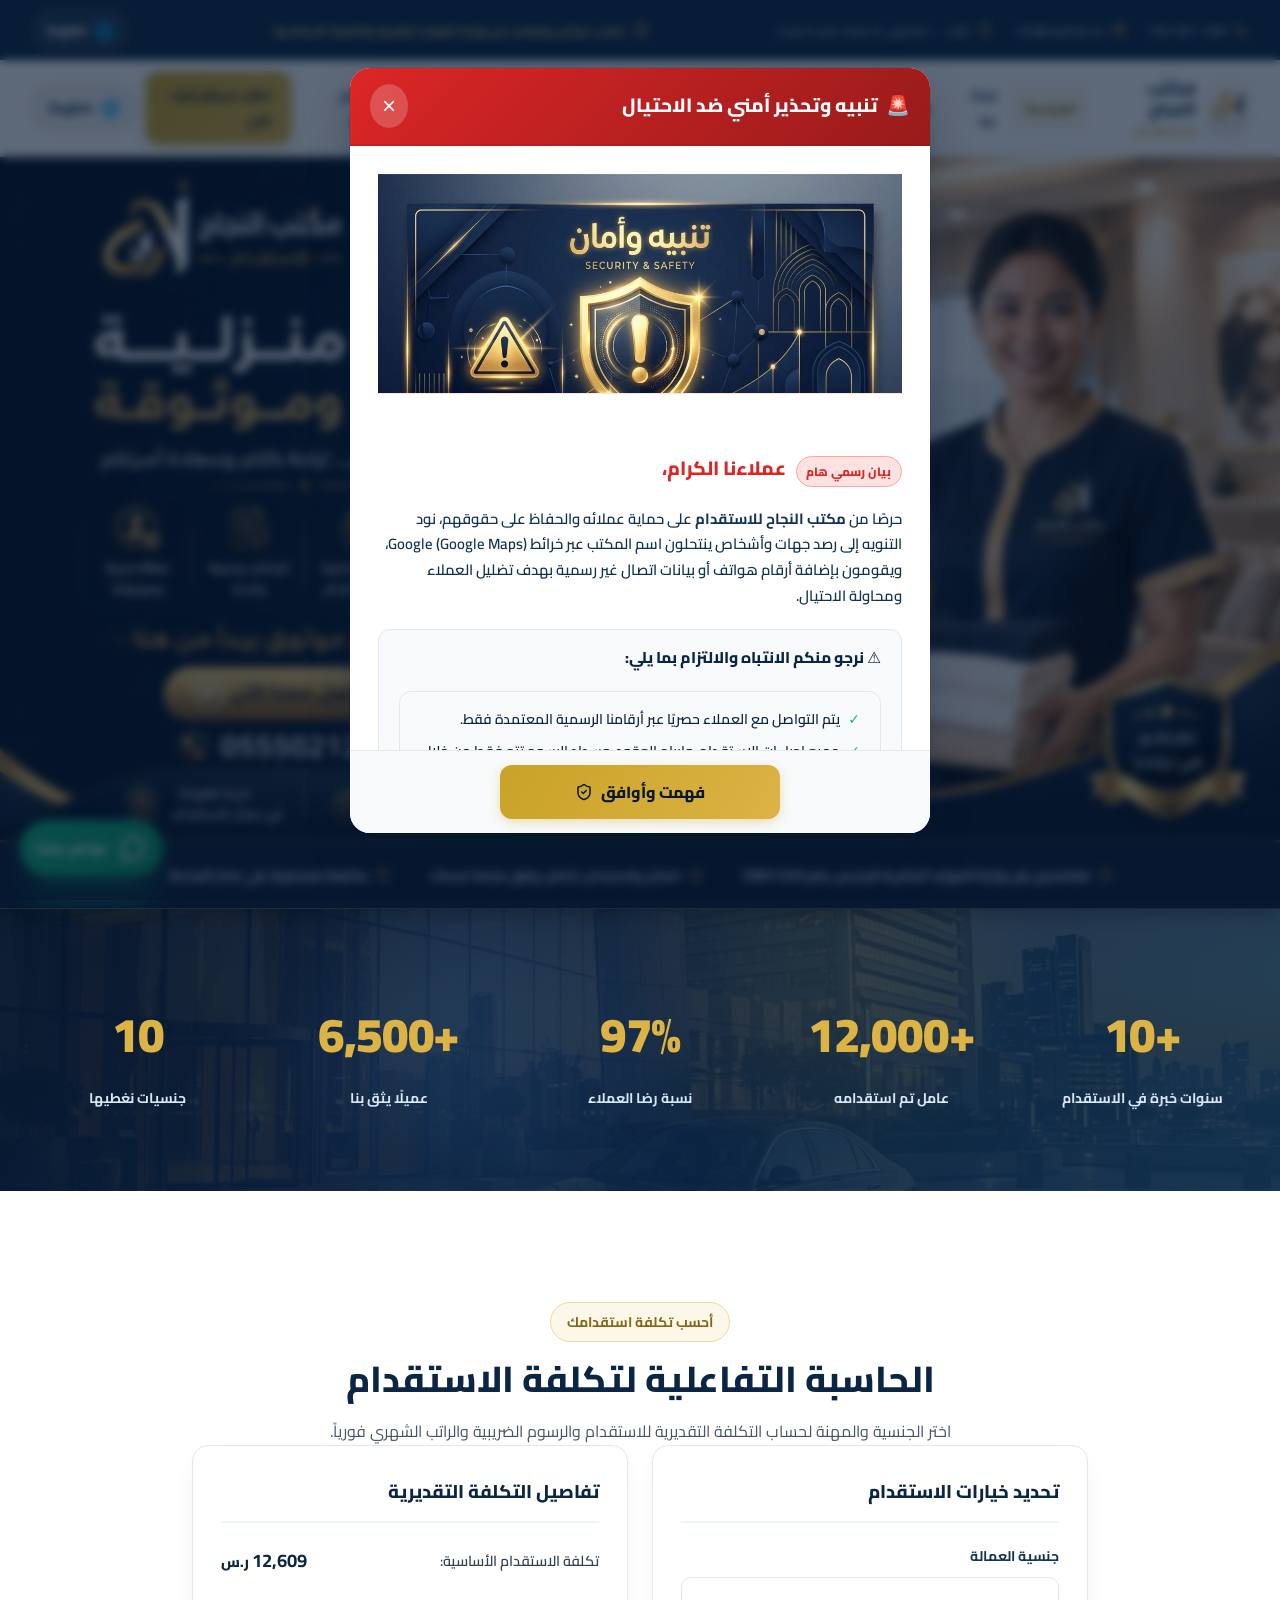
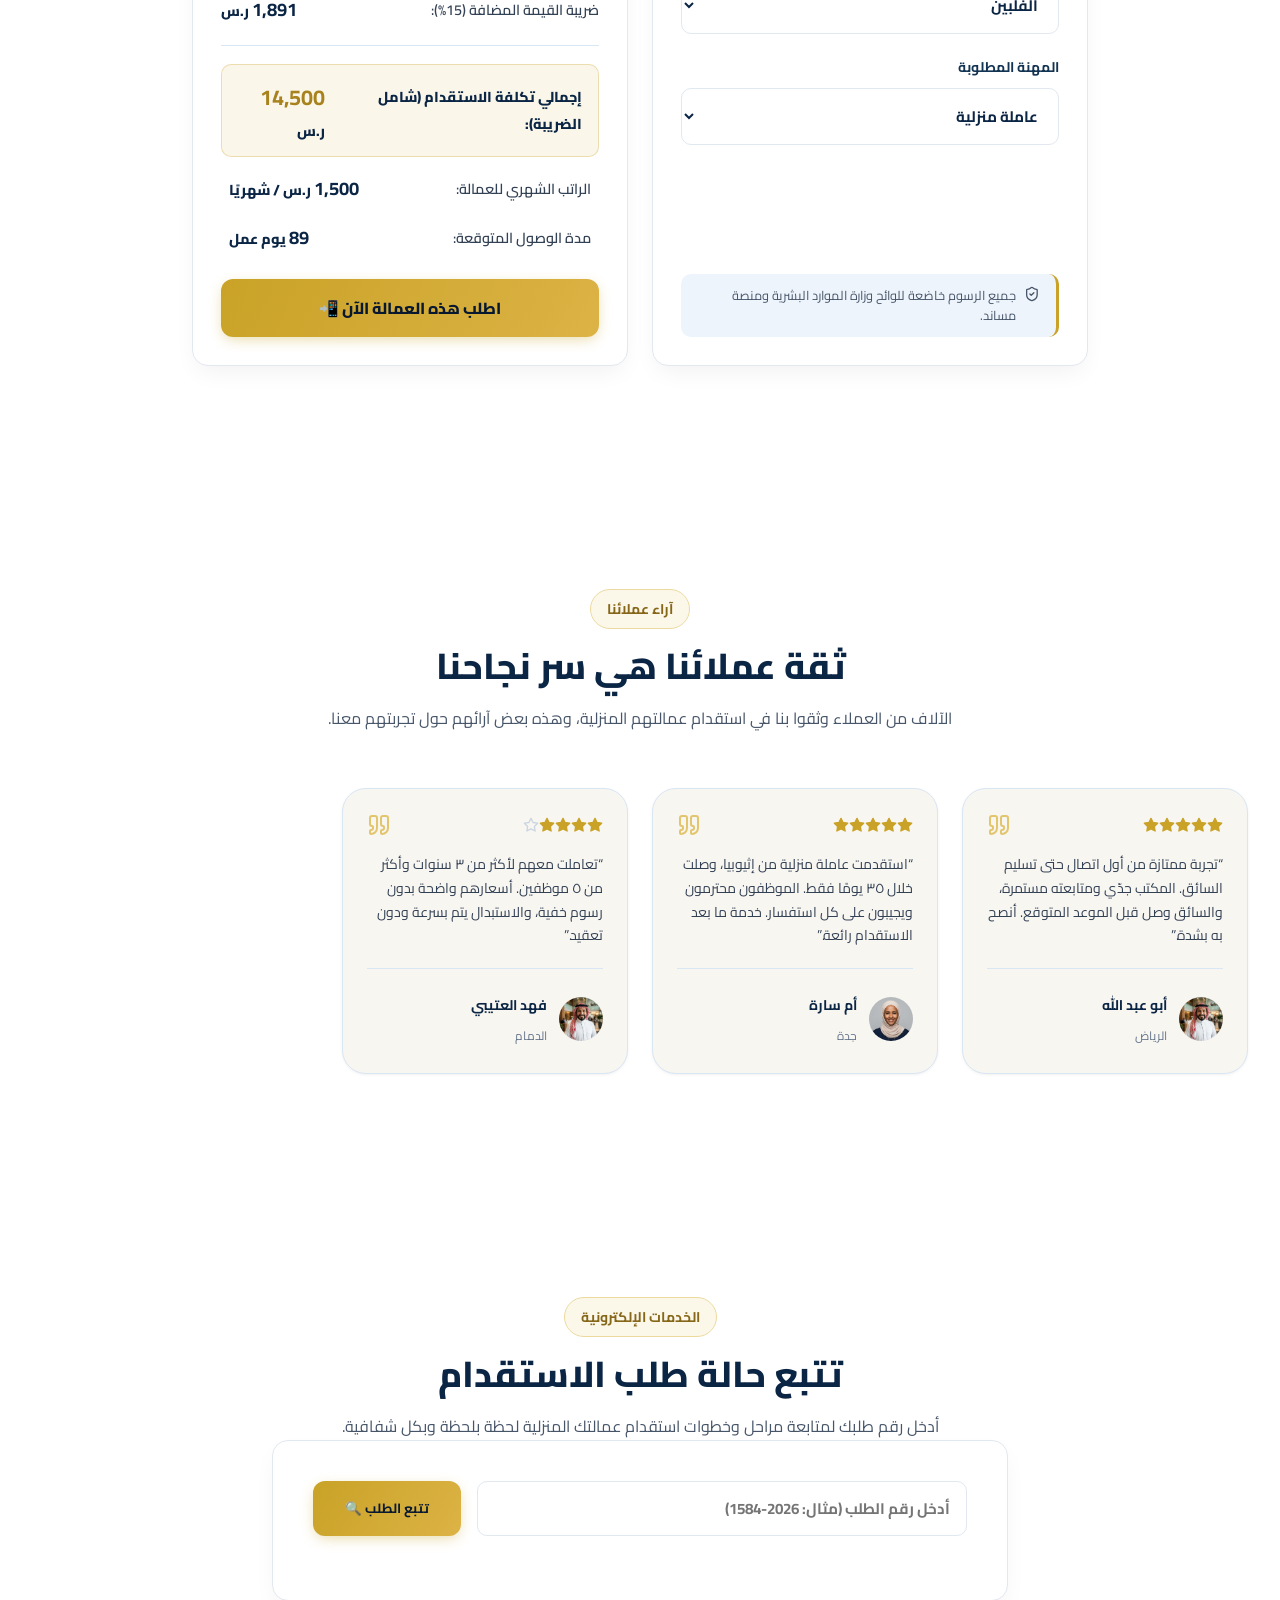
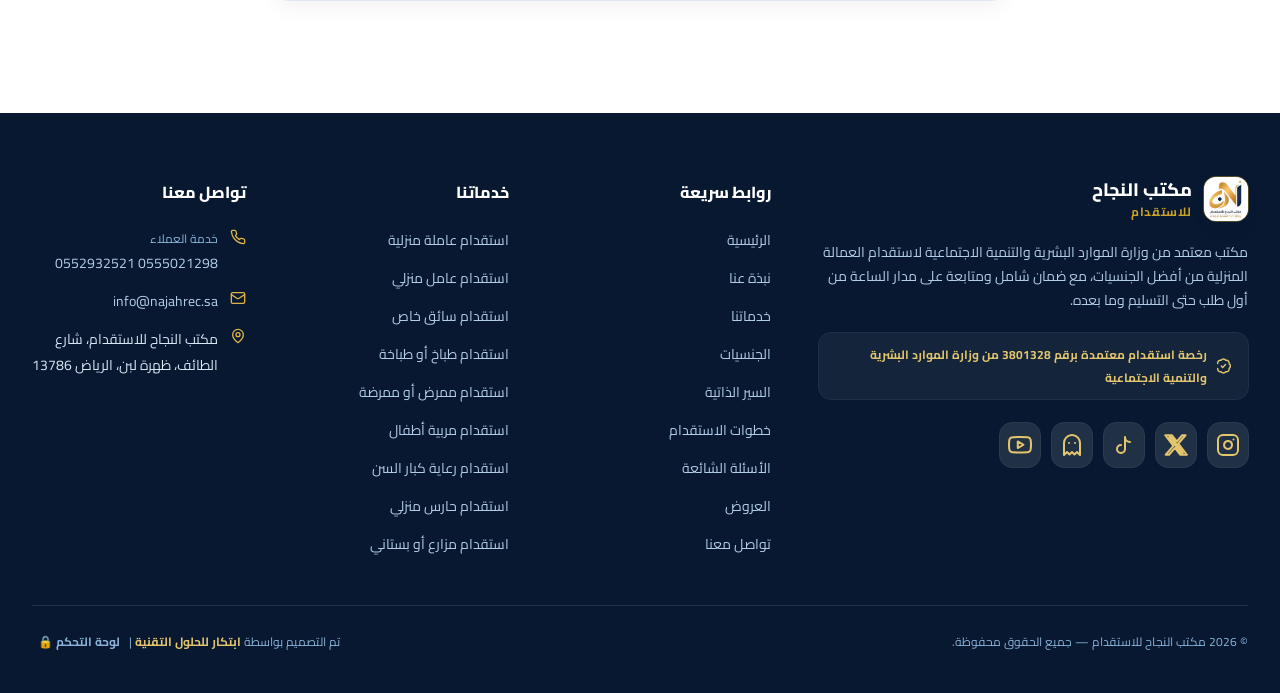
==== commit f5567dfb: "Clean up footer links and fix dataset.origHtml restoration in i18n" ====
--- a/index.html
+++ b/index.html
@@ -487,7 +487,7 @@
 
       <div class="footer-bottom">
         <p>© 2026 مكتب النجاح للاستقدام — جميع الحقوق محفوظة.</p>
-        <p class="footer-credit">تم التصميم بواسطة <b>ابتكار للحلول التقنية</b> | <a href="admin.html" class="admin-footer-link" style="color: var(--text-muted); text-decoration: none; font-weight: 700; margin-right: 8px; transition: var(--transition);">لوحة التحكم 🔒</a></p>
+        <p class="footer-credit">تم التصميم بواسطة <b>ابتكار للحلول التقنية</b> | <a href="admin.html" class="admin-footer-link">لوحة التحكم 🔒</a></p>
       </div>
     </div>
   </footer>
@@ -711,9 +711,9 @@
     philippines_driver: { total: 12000, base: 10435, vat: 1565, salary: 1500, time: 89, label: "الفلبين", jobLabel: "سائق خاص" },
     philippines_server: { total: 11119, base: 9669, vat: 1450, salary: 1500, time: 89, label: "الفلبين", jobLabel: "سفرجي منزلي" },
 
-    burundi_maid: { total: 5000, base: 4348, vat: 652, salary: 900, time: 85, label: "بوروندي", jobLabel: "عاملة منزلية" },
-    burundi_nanny: { total: 5000, base: 4348, vat: 652, salary: 900, time: 85, label: "بوروندي", jobLabel: "مربية أطفال" },
-    burundi_cook: { total: 5000, base: 4348, vat: 652, salary: 900, time: 85, label: "بوروندي", jobLabel: "طباخ / طباخة" },
+    burundi_maid: { total: 5000, base: 4348, vat: 652, salary: 800, time: 85, label: "بوروندي", jobLabel: "عاملة منزلية" },
+    burundi_nanny: { total: 5000, base: 4348, vat: 652, salary: 800, time: 85, label: "بوروندي", jobLabel: "مربية أطفال" },
+    burundi_cook: { total: 5000, base: 4348, vat: 652, salary: 800, time: 85, label: "بوروندي", jobLabel: "طباخ / طباخة" },
 
     ethiopia_maid: { total: 4500, base: 3913, vat: 587, salary: 900, time: 89, label: "إثيوبيا", jobLabel: "عاملة منزلية" },
     ethiopia_nanny: { total: 4500, base: 3913, vat: 587, salary: 900, time: 89, label: "إثيوبيا", jobLabel: "مربية أطفال" },
@@ -738,9 +738,9 @@
     sierraleone_nanny: { total: 6000, base: 5217, vat: 783, salary: 900, time: 85, label: "سيراليون", jobLabel: "مربية أطفال" },
     sierraleone_cook: { total: 6000, base: 5217, vat: 783, salary: 900, time: 85, label: "سيراليون", jobLabel: "طباخ / طباخة" },
 
-    bangladesh_maid: { total: 7070, base: 6148, vat: 922, salary: 1000, time: 89, label: "بنجلاديش", jobLabel: "عاملة منزلية" },
-    bangladesh_nanny: { total: 7070, base: 6148, vat: 922, salary: 1000, time: 89, label: "بنجلاديش", jobLabel: "مربية أطفال" },
-    bangladesh_cook: { total: 7070, base: 6148, vat: 922, salary: 1000, time: 89, label: "بنجلاديش", jobLabel: "طباخ / طباخة" },
+    bangladesh_maid: { total: 7500, base: 6522, vat: 978, salary: 1200, time: 89, label: "بنجلاديش", jobLabel: "عاملة منزلية" },
+    bangladesh_nanny: { total: 7500, base: 6522, vat: 978, salary: 1200, time: 89, label: "بنجلاديش", jobLabel: "مربية أطفال" },
+    bangladesh_cook: { total: 7500, base: 6522, vat: 978, salary: 1200, time: 89, label: "بنجلاديش", jobLabel: "طباخ / طباخة" },
     bangladesh_houseboy: { total: 3402, base: 2958, vat: 444, salary: 1000, time: 89, label: "بنجلاديش", jobLabel: "عامل منزلي" },
     bangladesh_driver: { total: 3450, base: 3000, vat: 450, salary: 1000, time: 89, label: "بنجلاديش", jobLabel: "سائق خاص" },
 
@@ -772,7 +772,7 @@
 
     let costData = {};
     const PRICING_VER_KEY = "alnajah_pricing_ver_2026";
-    const currentVersion = "v2_updated_prices";
+    const currentVersion = "v3_updated_prices";
     const hasUpdatedVer = localStorage.getItem(PRICING_VER_KEY) === currentVersion;
 
     const localPricing = localStorage.getItem("alnajah_pricing_data");
--- a/styles.css
+++ b/styles.css
@@ -2014,6 +2014,20 @@
 @media (min-width: 640px) { .footer-bottom { flex-direction: row; text-align: start; } }
 
 .footer-credit b { color: var(--gold-300); }
+.admin-footer-link {
+  color: var(--navy-300, #94a3b8);
+  text-decoration: none;
+  font-weight: 700;
+  transition: all 0.2s ease;
+  display: inline-flex;
+  align-items: center;
+  gap: 4px;
+  margin: 0 6px;
+}
+.admin-footer-link:hover {
+  color: var(--gold-color, #c59b27);
+  text-decoration: underline;
+}
 
 /* ===== زر واتساب العائم ===== */
 .whatsapp-float {
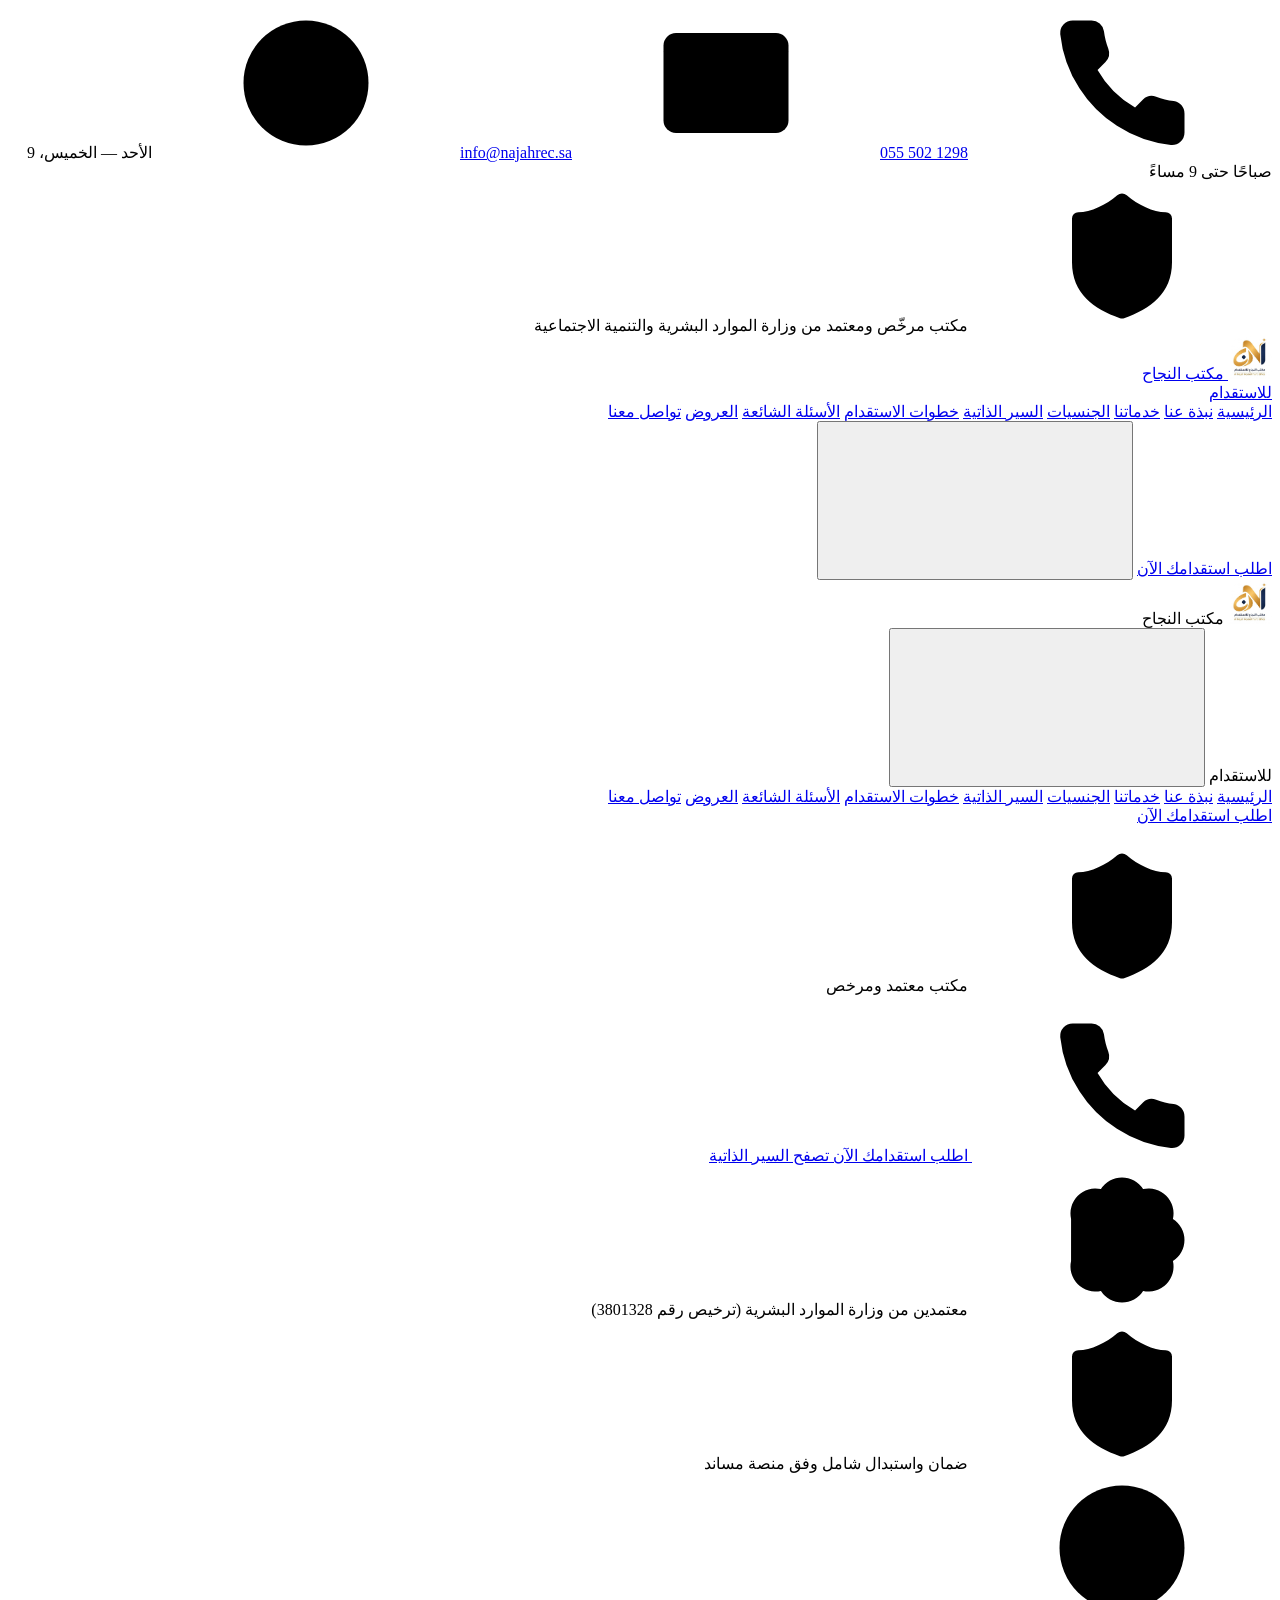
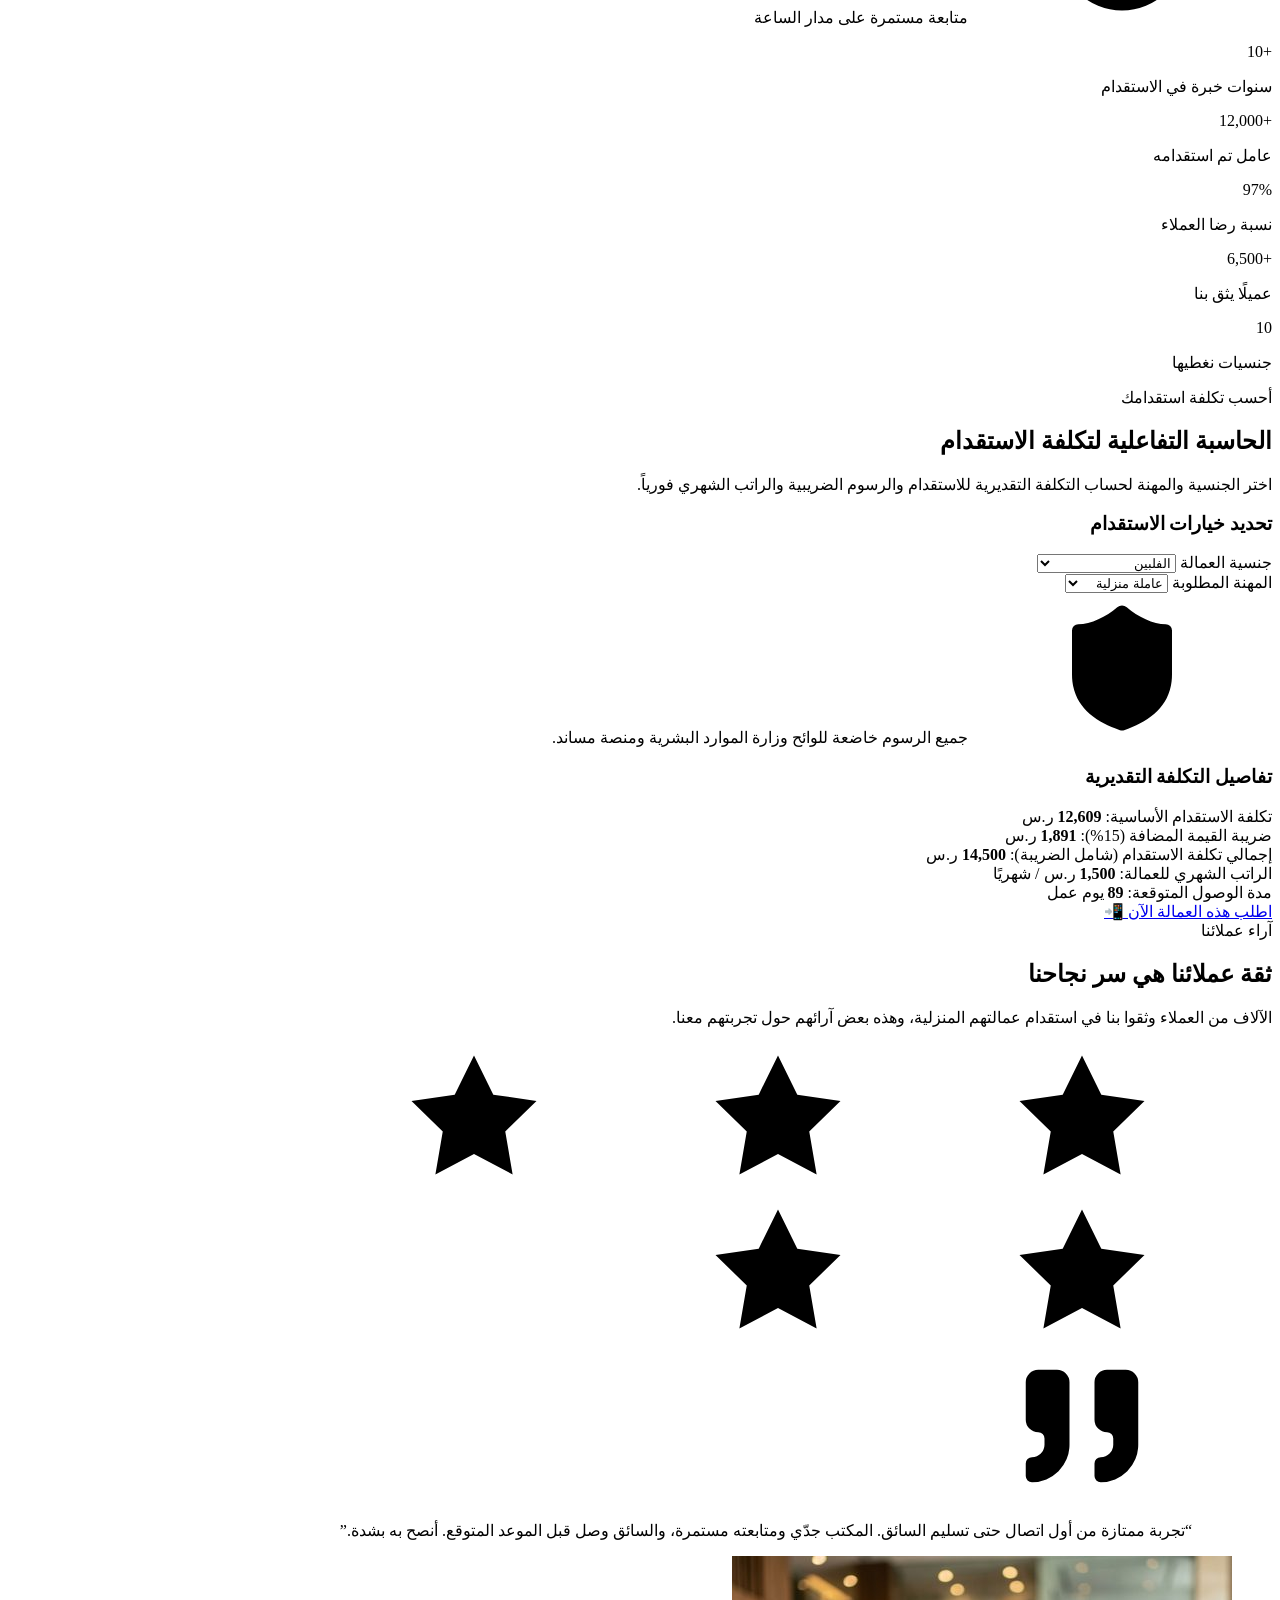
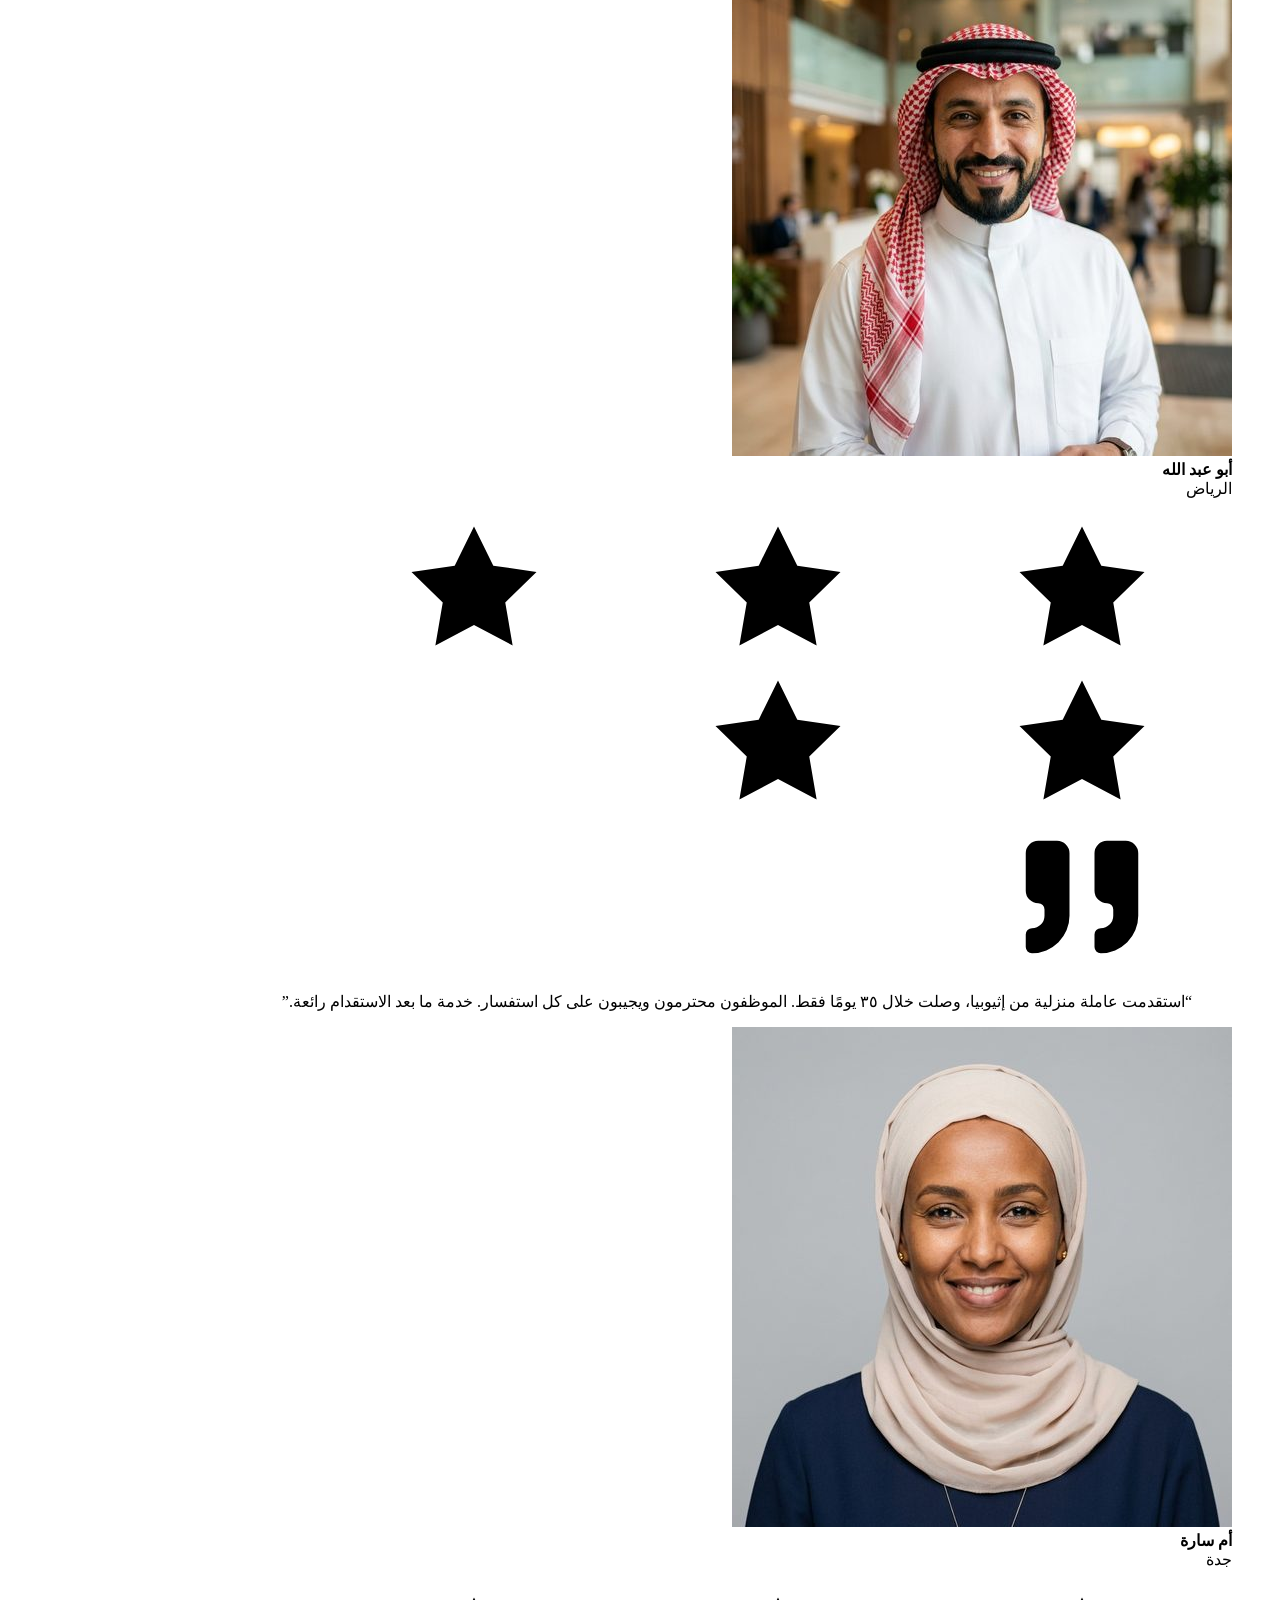
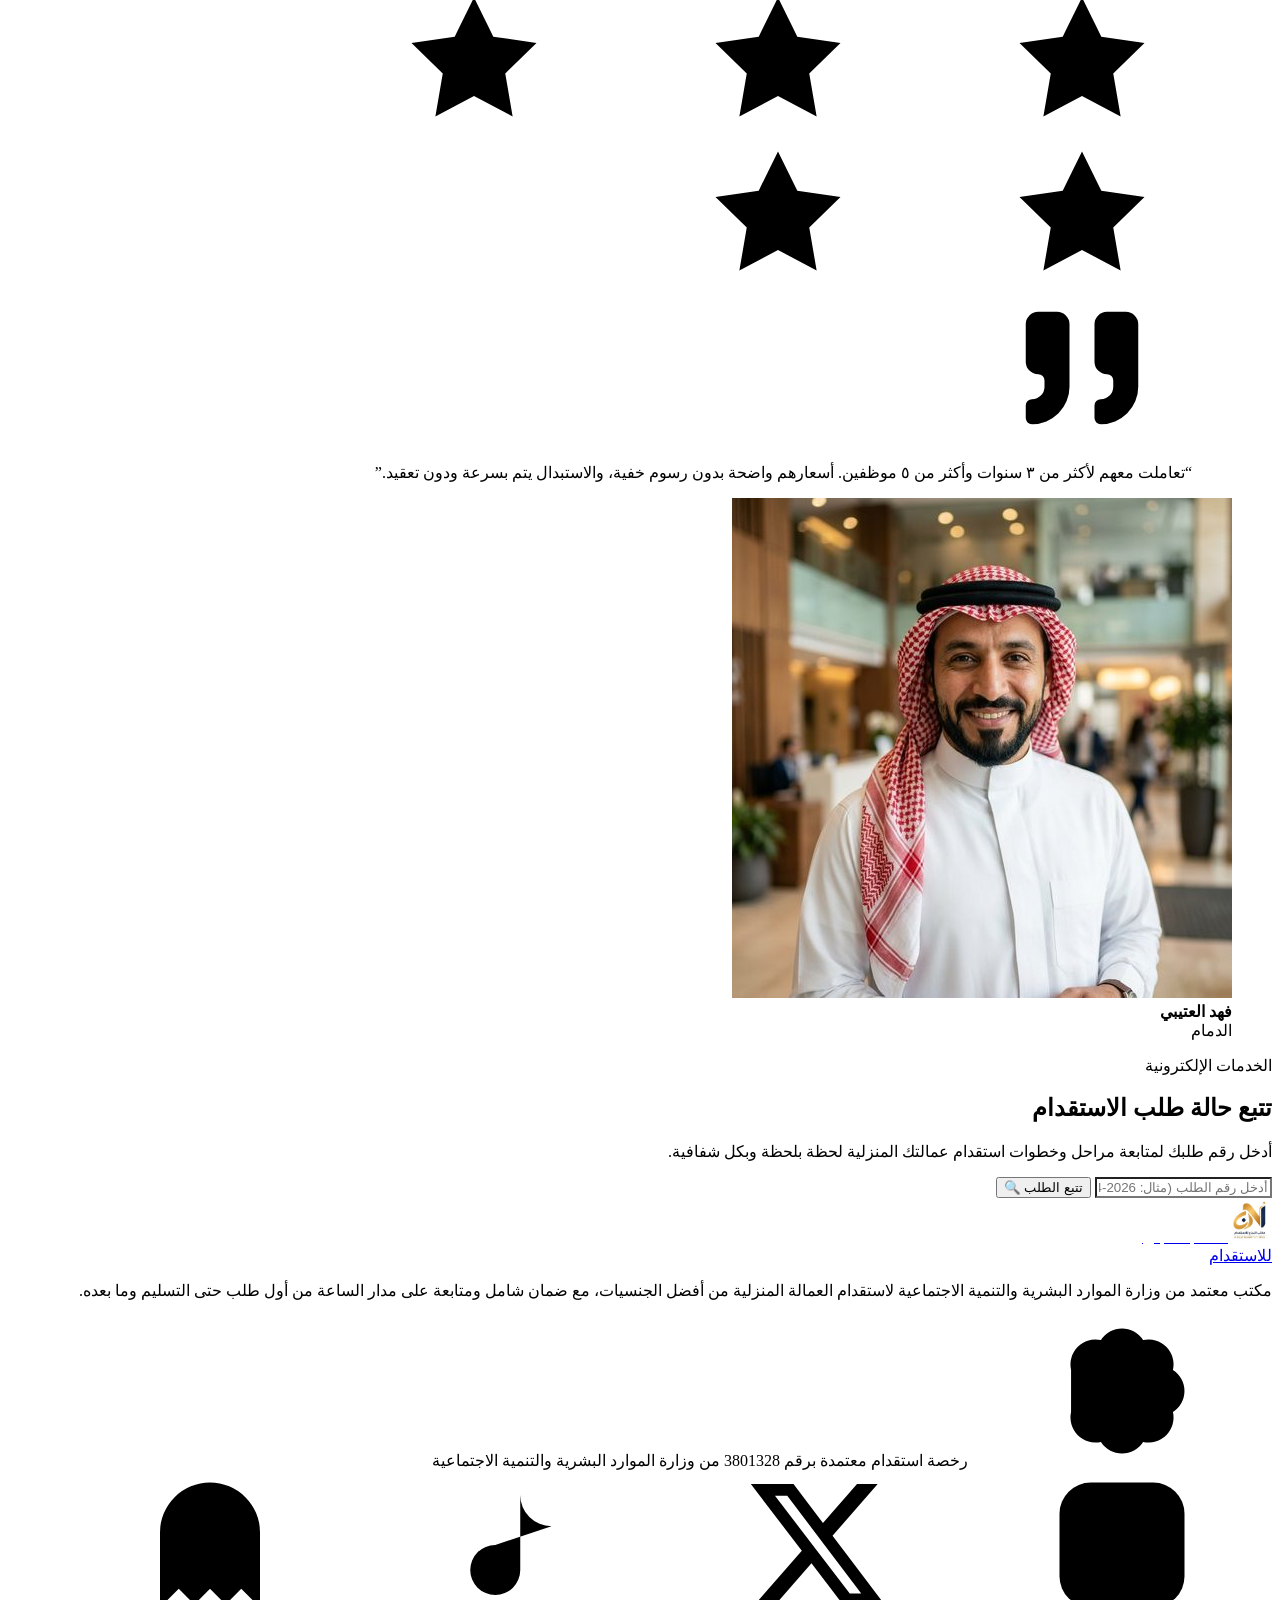
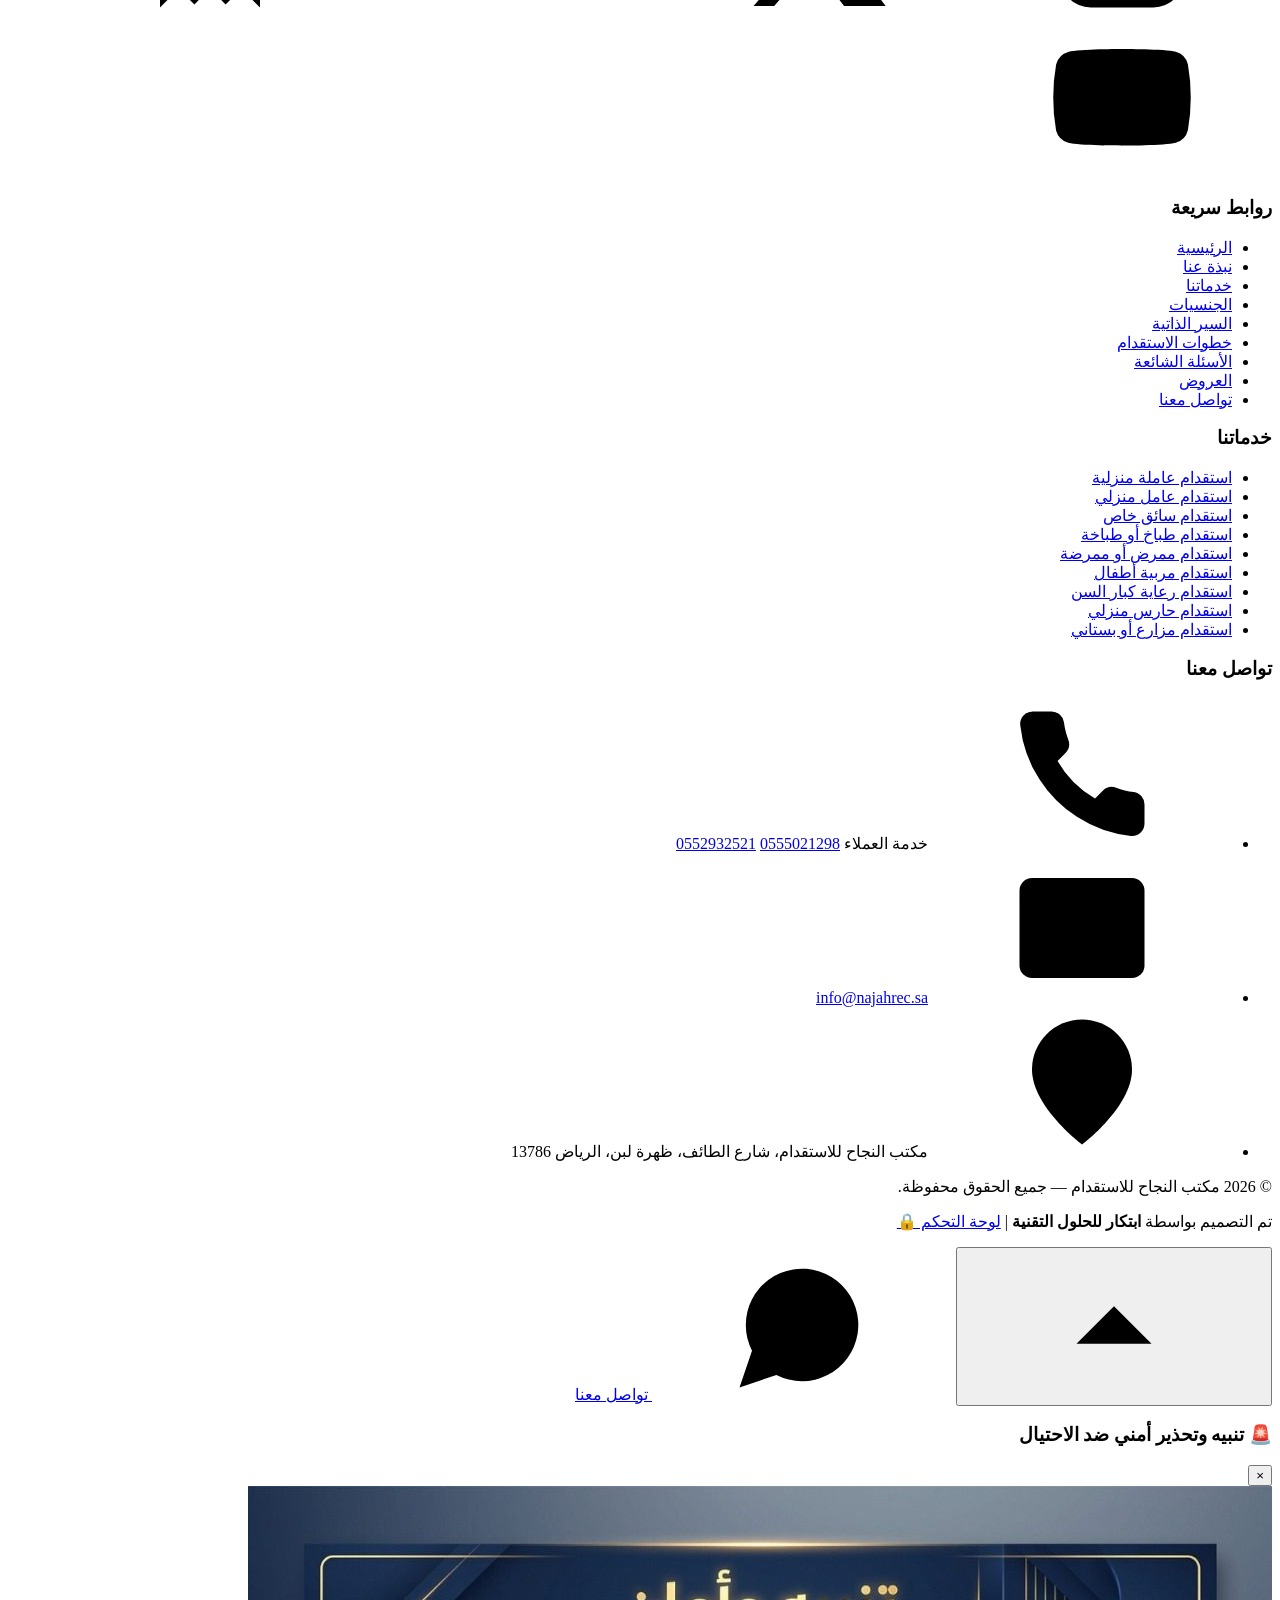
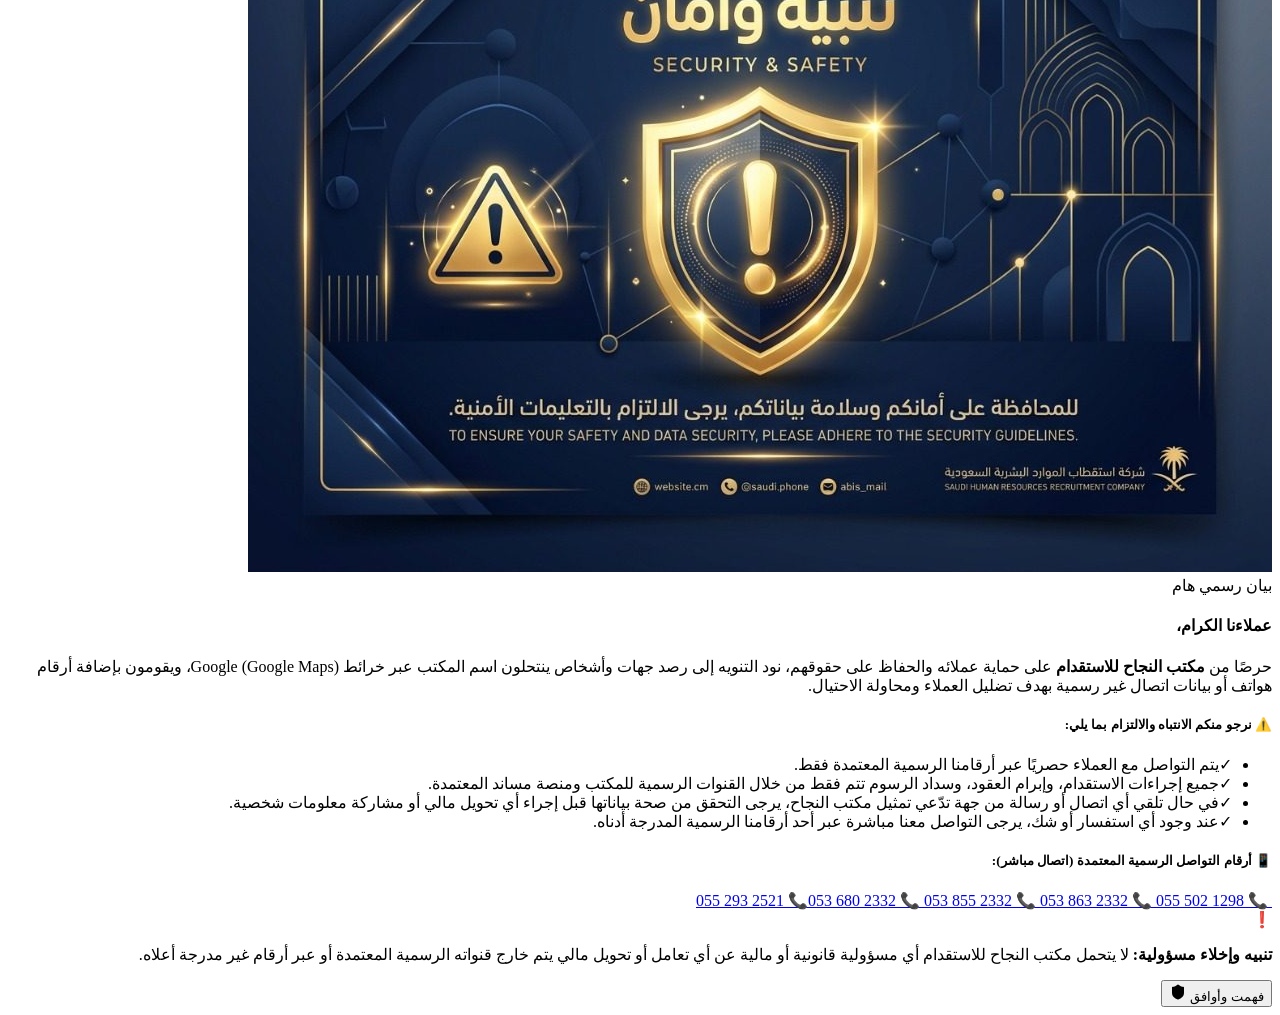
==== commit cef1ac6a: "Add 10 Ethiopia CVs, restore Burundi & Bangladesh CVs, and bump entire website to v3.0" ====
--- a/index.html
+++ b/index.html
@@ -10,7 +10,7 @@
   <link rel="preconnect" href="https://fonts.googleapis.com" />
   <link rel="preconnect" href="https://fonts.gstatic.com" crossorigin />
   <link href="https://fonts.googleapis.com/css2?family=Cairo:wght@400;600;700;800;900&display=swap" rel="stylesheet" />
-  <link rel="stylesheet" href="styles.css" />
+  <link rel="stylesheet" href="=3.0" />
   <!-- Anti-flicker language check -->
   <script>
     (function(){
@@ -576,9 +576,9 @@
   </div>
 
   <script>
-/* --- INLINED script.js --- */
+/* --- INLINED =3.0 --- */
 /**
- * script.js - التفاعلية والبرمجة العامة لموقع مكتب النجاح للاستقدام
+ * =3.0 - التفاعلية والبرمجة العامة لموقع مكتب النجاح للاستقدام
  */
 
 window.closeWarningModal = function () {
@@ -1035,6 +1035,6 @@
   }
 });
 </script>
-  <script src="i18n.js"></script>
+  <script src="=3.0"></script>
 </body>
 </html>
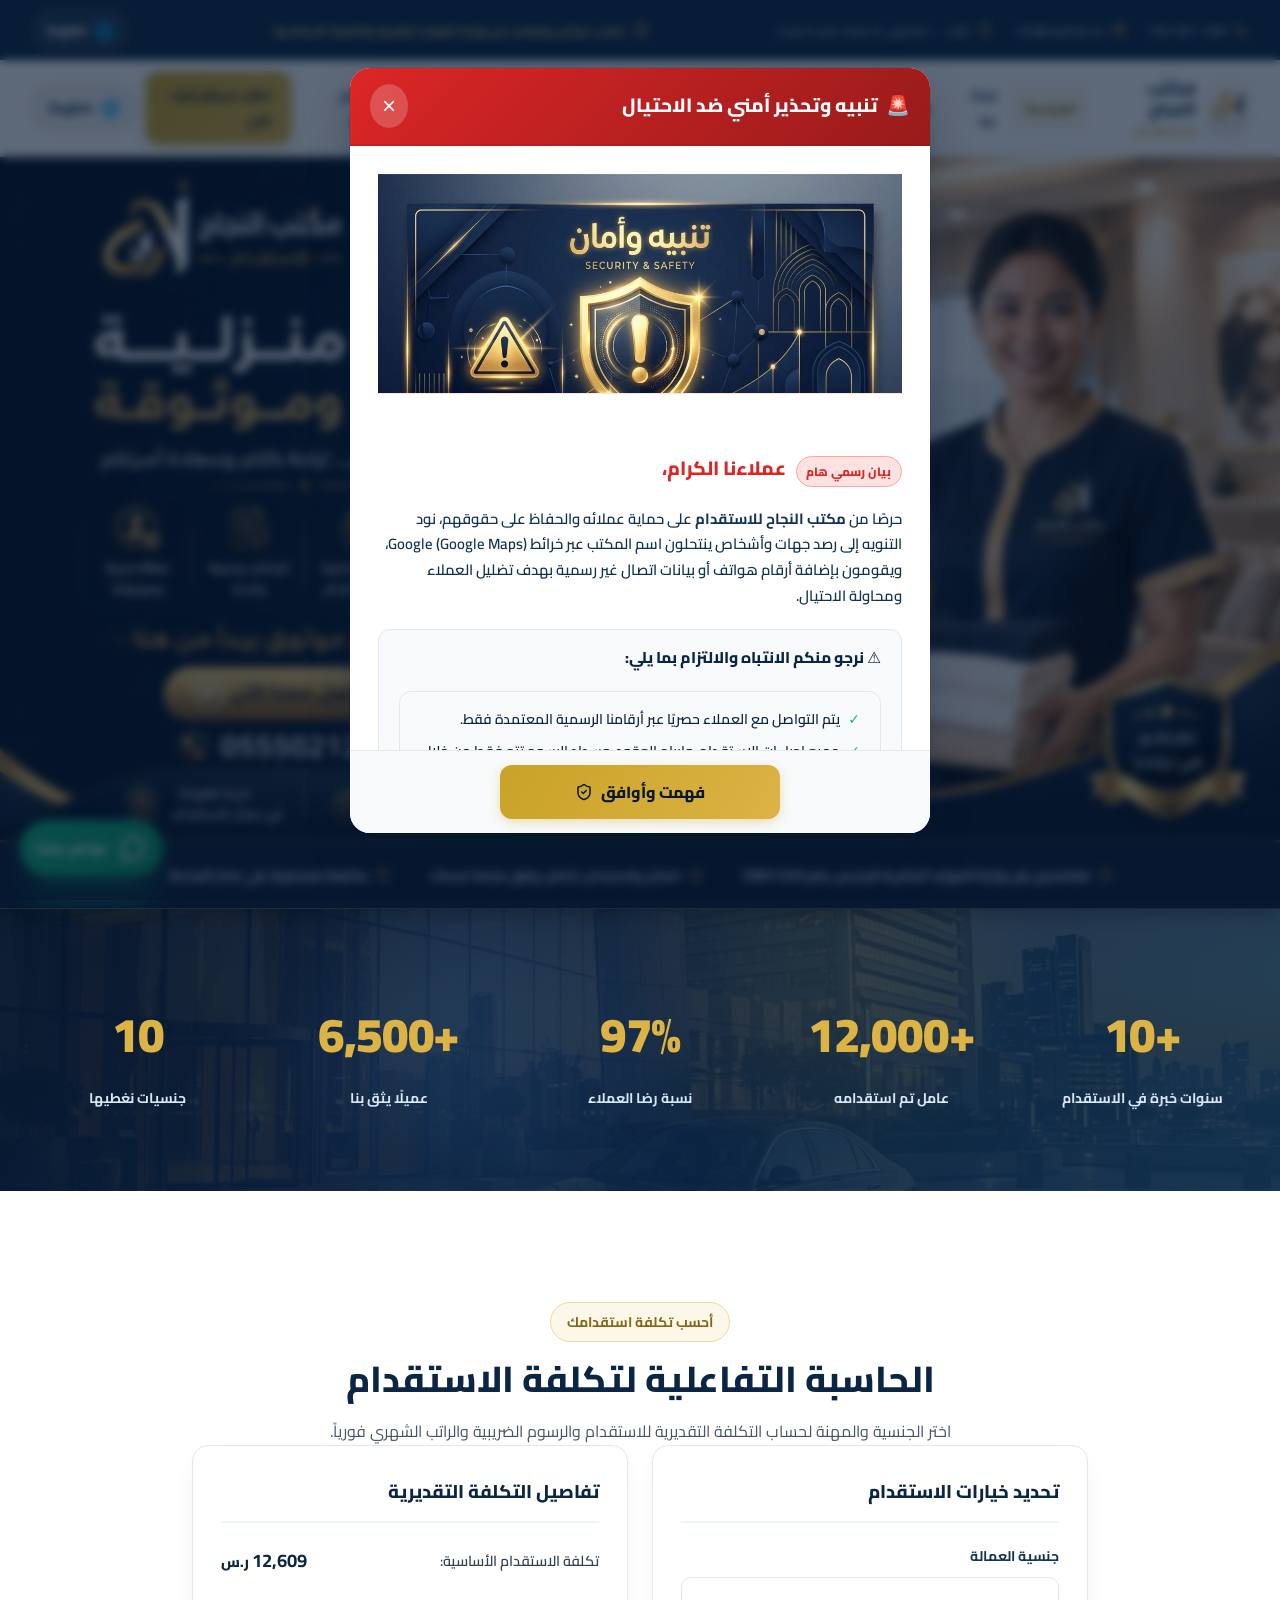
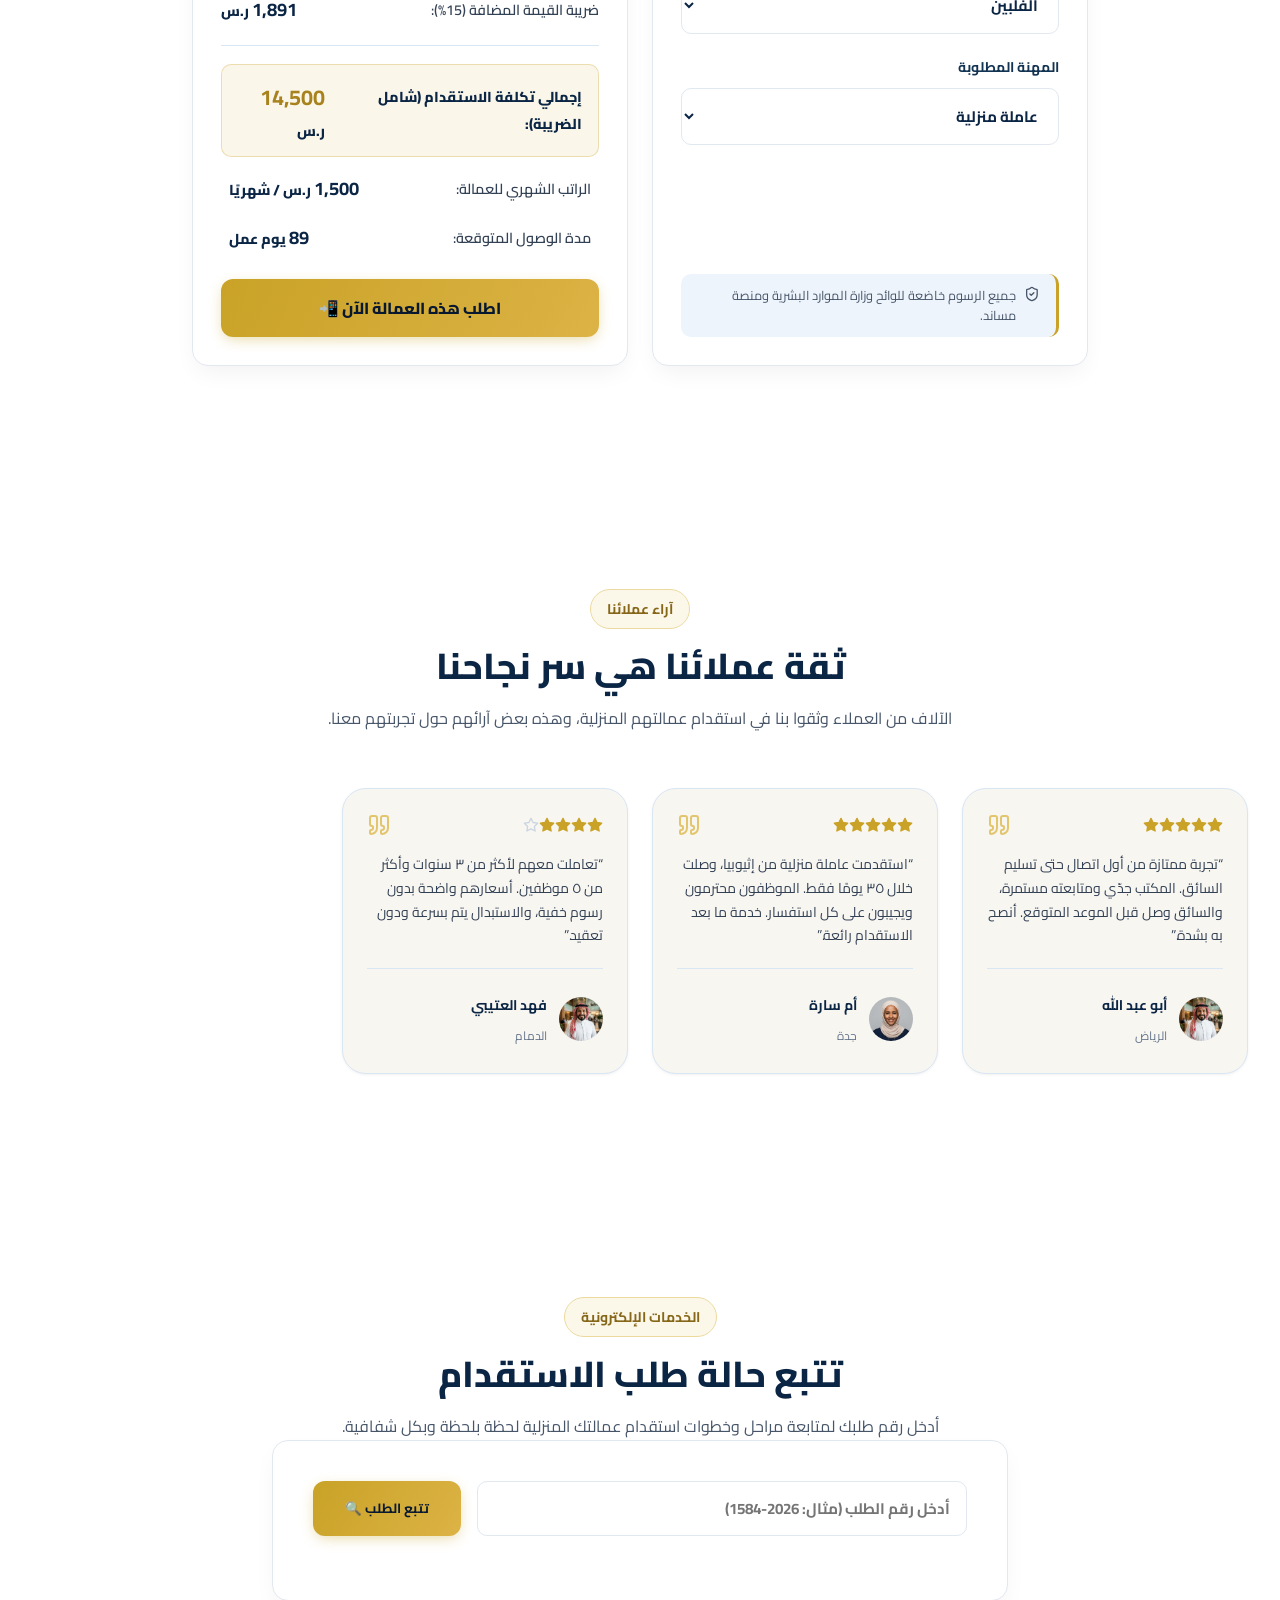
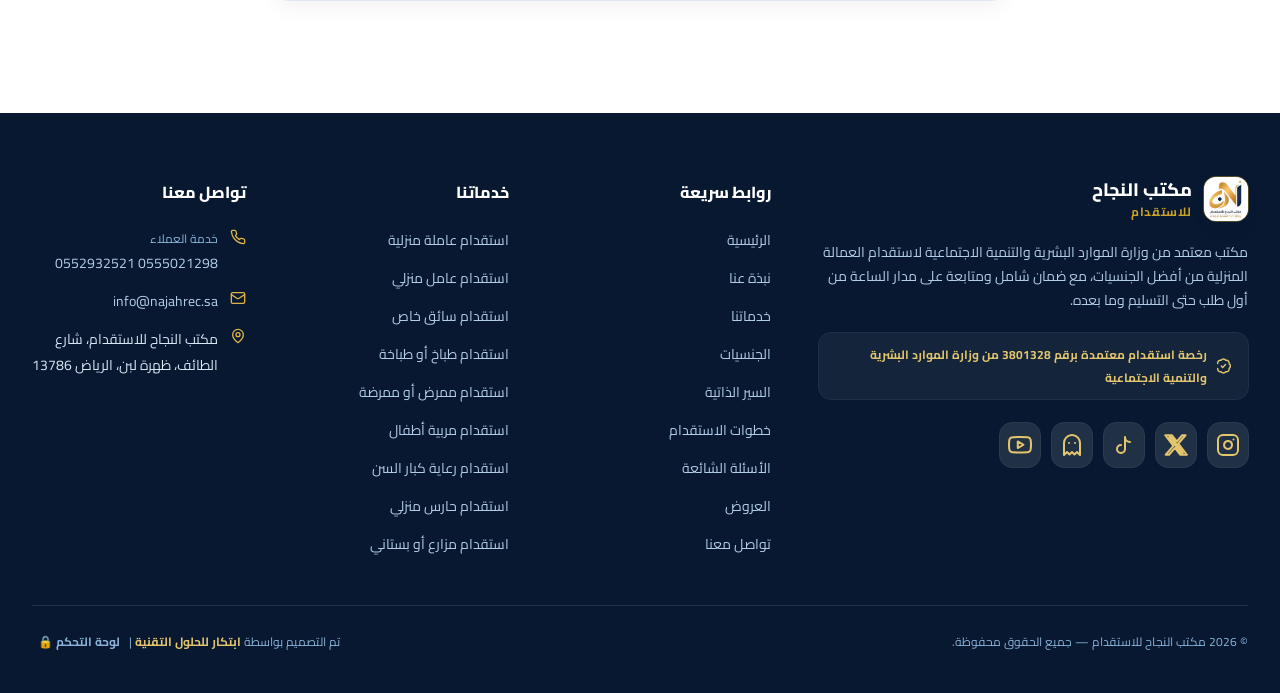
==== commit e6fb5c88: "Fix stylesheet and script links across all HTML pages" ====
--- a/index.html
+++ b/index.html
@@ -10,7 +10,7 @@
   <link rel="preconnect" href="https://fonts.googleapis.com" />
   <link rel="preconnect" href="https://fonts.gstatic.com" crossorigin />
   <link href="https://fonts.googleapis.com/css2?family=Cairo:wght@400;600;700;800;900&display=swap" rel="stylesheet" />
-  <link rel="stylesheet" href="=3.0" />
+  <link rel="stylesheet" href="styles.css?v=2.2" />
   <!-- Anti-flicker language check -->
   <script>
     (function(){
@@ -576,9 +576,9 @@
   </div>
 
   <script>
-/* --- INLINED =3.0 --- */
+/* --- INLINED script.js --- */
 /**
- * =3.0 - التفاعلية والبرمجة العامة لموقع مكتب النجاح للاستقدام
+ * script.js - التفاعلية والبرمجة العامة لموقع مكتب النجاح للاستقدام
  */
 
 window.closeWarningModal = function () {
@@ -1035,6 +1035,6 @@
   }
 });
 </script>
-  <script src="=3.0"></script>
+  <script src="i18n.js?v=2.2"></script>
 </body>
 </html>
--- a/styles.css
+++ b/styles.css
@@ -0,0 +1,3293 @@
+/* ===== متغيرات التصميم ===== */
+:root {
+  --sat: env(safe-area-inset-top, 0px);
+  --sar: env(safe-area-inset-right, 0px);
+  --sab: env(safe-area-inset-bottom, 0px);
+  --sal: env(safe-area-inset-left, 0px);
+
+  --navy-50: #eef4fb;
+  --navy-100: #d9e6f4;
+  --navy-200: #b3cde8;
+  --navy-300: #8ab3d9;
+  --navy-400: #5f93c7;
+  --navy-500: #3a74ae;
+  --navy-600: #275d94;
+  --navy-700: #1b4771;
+  --navy-800: #123452;
+  --navy-900: #0b2545;
+  --navy-950: #071830;
+
+  --gold-50: #fbf7e9;
+  --gold-100: #f5ecce;
+  --gold-200: #ecd99d;
+  --gold-300: #e3c56d;
+  --gold-400: #dcb345;
+  --gold-500: #c9a227;
+  --gold-600: #a8821d;
+  --gold-700: #866618;
+  --gold-800: #654c13;
+  --gold-900: #45330c;
+
+  --cream: #f8f6f1;
+  --emerald-50: #ecfdf5;
+  --emerald-500: #10b981;
+  --emerald-600: #059669;
+  --emerald-700: #047857;
+  --emerald-200: #a7f3d0;
+  --slate-300: #cbd5e1;
+  --slate-400: #94a3b8;
+  --slate-500: #64748b;
+  --slate-600: #475569;
+  --slate-700: #334155;
+
+  /* Aliases & Utility Variables */
+  --primary-color: var(--navy-900);
+  --primary-dark: var(--navy-950);
+  --primary-light: var(--navy-700);
+  --gold-color: var(--gold-500);
+  --gold-hover: var(--gold-600);
+  --gold-light: var(--gold-200);
+  --bg-light: #f8fafc;
+  --bg-white: #ffffff;
+  --border-color: #e2e8f0;
+  --text-dark: #0f172a;
+  --text-muted: #64748b;
+  --success-color: var(--emerald-500);
+  --danger-color: #ef4444;
+  --radius-sm: 6px;
+  --radius-md: 10px;
+  --radius-lg: 16px;
+  --radius-full: 9999px;
+  --shadow-sm: 0 1px 2px 0 rgba(0, 0, 0, 0.05);
+  --shadow-md: 0 4px 6px -1px rgba(0, 0, 0, 0.1), 0 2px 4px -1px rgba(0, 0, 0, 0.06);
+  --shadow-lg: 0 10px 15px -3px rgba(0, 0, 0, 0.1), 0 4px 6px -2px rgba(0, 0, 0, 0.05);
+  --shadow-xl: 0 20px 25px -5px rgba(0, 0, 0, 0.1), 0 10px 10px -5px rgba(0, 0, 0, 0.04);
+  --transition: all 0.25s ease-in-out;
+}
+
+* {
+  margin: 0;
+  padding: 0;
+  box-sizing: border-box;
+}
+
+html {
+  scroll-behavior: smooth;
+  -webkit-text-size-adjust: 100%;
+  overflow-x: hidden;
+  max-width: 100%;
+}
+
+body {
+  font-family: "Cairo", ui-sans-serif, system-ui, sans-serif;
+  background-color: #ffffff;
+  color: var(--navy-900);
+  -webkit-font-smoothing: antialiased;
+  -moz-osx-font-smoothing: grayscale;
+  overflow-x: hidden;
+  max-width: 100%;
+  min-height: 100vh;
+  min-height: 100dvh;
+  position: relative;
+}
+
+section[id],
+div[id] {
+  scroll-margin-top: 6rem;
+}
+
+::selection {
+  background-color: var(--gold-500);
+  color: var(--navy-950);
+}
+
+a {
+  text-decoration: none;
+  color: inherit;
+}
+
+ul {
+  list-style: none;
+}
+
+img {
+  max-width: 100%;
+  display: block;
+}
+
+svg {
+  display: block;
+  width: 24px;
+  height: 24px;
+  stroke: currentColor;
+  fill: none;
+  stroke-width: 2;
+  stroke-linecap: round;
+  stroke-linejoin: round;
+}
+
+.icon-sm { width: 14px; height: 14px; }
+.icon-xs { width: 16px; height: 16px; }
+.icon-md { width: 20px; height: 20px; }
+.icon-lg { width: 24px; height: 24px; }
+.icon-xl { width: 28px; height: 28px; }
+.icon-2xl { width: 40px; height: 40px; }
+.icon-3xl { width: 64px; height: 64px; }
+
+/* ===== حاويات عامة ===== */
+.container {
+  width: 100%;
+  max-width: 80rem;
+  margin-inline: auto;
+  padding-inline: 1rem;
+}
+@media (min-width: 640px) { .container { padding-inline: 1.5rem; } }
+@media (min-width: 1024px) { .container { padding-inline: 2rem; } }
+
+.section { padding-block: 5rem; }
+@media (min-width: 1024px) { .section { padding-block: 7rem; } }
+
+.bg-white { background-color: #ffffff; }
+.bg-cream { background-color: var(--cream); }
+
+/* ===== ترويسة الموقع ===== */
+.site-header {
+  position: sticky;
+  top: 0;
+  z-index: 50;
+}
+
+.topbar {
+  display: none;
+  background-color: var(--navy-900);
+  color: var(--navy-100);
+}
+@media (min-width: 1024px) { .topbar { display: block; } }
+
+.topbar-inner {
+  display: flex;
+  align-items: center;
+  justify-content: space-between;
+  gap: 1rem;
+  padding-block: 0.5rem;
+  font-size: 0.75rem;
+}
+
+.topbar-info {
+  display: flex;
+  align-items: center;
+  gap: 1.5rem;
+}
+
+.topbar-item {
+  display: flex;
+  align-items: center;
+  gap: 0.5rem;
+}
+
+.topbar-item svg { color: var(--gold-400); }
+
+.topbar-item a:hover { color: var(--gold-300); }
+
+.topbar-license {
+  display: flex;
+  align-items: center;
+  gap: 0.5rem;
+  font-weight: 700;
+  color: var(--gold-300);
+}
+
+/* شريط التنقل الرئيسي */
+.mainnav {
+  border-bottom: 1px solid var(--navy-100);
+  background-color: rgba(255, 255, 255, 0.9);
+  backdrop-filter: blur(8px);
+  transition: box-shadow 0.2s ease;
+}
+
+.mainnav.scrolled {
+  box-shadow: 0 10px 15px -3px rgba(7, 24, 48, 0.05);
+}
+
+.nav-inner {
+  display: flex;
+  align-items: center;
+  justify-content: space-between;
+  gap: 1rem;
+  padding-block: 0.75rem;
+}
+
+.brand {
+  display: flex;
+  align-items: center;
+  gap: 0.75rem;
+}
+
+.brand-logo {
+  width: 44px;
+  height: 44px;
+  border-radius: 0.75rem;
+  overflow: hidden;
+  background: #fff;
+  box-shadow: 0 10px 15px -3px rgba(7, 24, 48, 0.1);
+  outline: 1px solid rgba(201, 162, 39, 0.4);
+}
+
+.brand-logo img { width: 100%; height: 100%; object-fit: cover; }
+
+.brand-name { line-height: 1.2; }
+.brand-title { font-size: 1.125rem; font-weight: 800; color: var(--navy-900); }
+.brand-sub { font-size: 0.75rem; font-weight: 700; letter-spacing: 0.05em; color: var(--gold-500); }
+
+.nav-links {
+  display: none;
+  align-items: center;
+  gap: 0.25rem;
+}
+@media (min-width: 1280px) { .nav-links { display: flex; } }
+
+.nav-links a {
+  padding: 0.5rem 0.75rem;
+  border-radius: 0.5rem;
+  font-size: 0.875rem;
+  font-weight: 700;
+  color: var(--navy-800);
+  transition: background-color 0.2s, color 0.2s;
+}
+
+.nav-links a:hover {
+  background-color: var(--navy-50);
+  color: var(--navy-950);
+}
+
+.nav-links a.active {
+  background-color: var(--gold-50);
+  color: var(--gold-700);
+}
+
+.mm-nav a.active {
+  background-color: var(--gold-50);
+  color: var(--gold-700);
+}
+
+.nav-actions {
+  display: flex;
+  align-items: center;
+  gap: 0.5rem;
+}
+
+.btn-gold {
+  display: inline-flex;
+  align-items: center;
+  justify-content: center;
+  gap: 0.5rem;
+  border: none;
+  cursor: pointer;
+  background-image: linear-gradient(120deg, var(--gold-500), var(--gold-400));
+  color: var(--navy-950);
+  font-family: inherit;
+  font-weight: 700;
+  border-radius: 0.75rem;
+  box-shadow: 0 4px 14px -2px rgba(201, 162, 39, 0.4);
+  transition: transform 0.2s, background-image 0.2s, box-shadow 0.2s;
+}
+
+.btn-gold:hover {
+  transform: translateY(-2px);
+  background-image: linear-gradient(120deg, var(--gold-400), var(--gold-300));
+}
+
+.btn-gold-sm {
+  padding: 0.625rem 1.25rem;
+  font-size: 0.875rem;
+}
+
+.btn-gold-lg {
+  padding: 0.875rem 1.75rem;
+  font-size: 1rem;
+}
+
+.header-cta {
+  display: none;
+}
+@media (min-width: 640px) { .header-cta { display: inline-flex; } }
+
+.menu-btn {
+  display: grid;
+  place-items: center;
+  width: 44px;
+  height: 44px;
+  border: 1px solid var(--navy-100);
+  border-radius: 0.75rem;
+  background: transparent;
+  color: var(--navy-800);
+  cursor: pointer;
+  transition: background-color 0.2s;
+}
+.menu-btn:hover { background-color: var(--navy-50); }
+@media (min-width: 1280px) { .menu-btn { display: none; } }
+
+/* القائمة الجانبية للجوال */
+.mobile-menu {
+  display: none;
+  position: fixed;
+  inset: 0;
+  z-index: 60;
+}
+.mobile-menu.open { display: block; }
+
+.mm-backdrop {
+  position: absolute;
+  inset: 0;
+  background-color: rgba(7, 24, 48, 0.6);
+  backdrop-filter: blur(4px);
+}
+
+.mm-panel {
+  position: absolute;
+  inset-block: 0;
+  inset-inline-end: 0;
+  width: min(22rem, 85vw);
+  display: flex;
+  flex-direction: column;
+  background: #fff;
+  box-shadow: 0 25px 50px -12px rgba(7, 24, 48, 0.5);
+  padding-top: var(--sat);
+  padding-bottom: var(--sab);
+}
+
+.mm-head {
+  display: flex;
+  align-items: center;
+  justify-content: space-between;
+  padding: 1rem;
+  border-bottom: 1px solid var(--navy-100);
+}
+
+.mm-nav {
+  flex: 1;
+  display: flex;
+  flex-direction: column;
+  gap: 0.25rem;
+  padding: 1rem;
+  overflow-y: auto;
+}
+
+.mm-nav a {
+  padding: 0.75rem 1rem;
+  border-radius: 0.75rem;
+  font-size: 1rem;
+  font-weight: 700;
+  color: var(--navy-800);
+  transition: background-color 0.2s, color 0.2s;
+}
+
+.mm-nav a:hover {
+  background-color: var(--gold-50);
+  color: var(--gold-700);
+}
+
+.mm-foot {
+  padding: 1rem;
+  border-top: 1px solid var(--navy-100);
+}
+
+.mm-foot .btn-gold {
+  width: 100%;
+  padding: 0.75rem 1.25rem;
+  font-size: 0.875rem;
+}
+
+.mm-trust {
+  margin-top: 0.75rem;
+  display: flex;
+  align-items: center;
+  justify-content: center;
+  gap: 0.5rem;
+  font-size: 0.75rem;
+  color: var(--slate-500);
+}
+
+.mm-trust svg { color: var(--gold-500); }
+
+/* ===== قسم الهيرو المنسق مع البانر ===== */
+.hero {
+  position: relative;
+  overflow: hidden;
+  color: #fff;
+  min-height: 480px;
+  display: flex;
+  align-items: flex-end;
+}
+
+.hero.home-bg {
+  background-image: url("images/hero_home_bg.jpg");
+  background-size: cover;
+  background-position: center top;
+  background-repeat: no-repeat;
+}
+
+/* نسخة الكمبيوترات (Desktop / PC):
+   1. الهيرو يتطابق بنسبة العرض إلى الارتفاع مع صورة البانر (1717x916) لإظهار كافة تفاصيل الصورة بالكامل دون أي قص من الأسفل
+   2. إخفاء زري (اطلب استقدامك الآن) و(تصفح السير الذاتية)
+   3. تفعيل زر (تواصل معنا) في البانر للتحويل المباشر إلى الواتساب الرسمي
+   4. إنزال شريط الاعتمادات بالكامل تحت الصورة ليظهر كل محتوى الصورة والخلفية
+*/
+@media (min-width: 769px) {
+  .hero.home-bg {
+    width: 100%;
+    aspect-ratio: 1717 / 916;
+    min-height: 0 !important;
+    height: auto;
+    background-size: 100% 100%;
+    background-position: center top;
+  }
+
+  /* إخفاء الأزرار المستطيلة في نسخة الكمبيوتر */
+  .hero.home-bg .hero-inner {
+    display: none !important;
+  }
+}
+
+/* خلفية وتنسيق الصفحات الداخلية (من نحن، تواصل معنا، الخدمات، الأسئلة الشائعة، خطوات الاستقدام، السير، العروض، الجنسيات) */
+.hero.subpage-bg {
+  min-height: 240px;
+  display: flex;
+  align-items: center;
+  justify-content: center;
+  text-align: center;
+  background-color: var(--navy-950, #071830);
+  background-image:
+    linear-gradient(135deg, rgba(7, 24, 48, 0.88), rgba(11, 36, 69, 0.82)),
+    url("images/about_hero_bg.jpg");
+  background-size: cover;
+  background-position: center center;
+  background-repeat: no-repeat;
+  color: #fff;
+  border-bottom: 2px solid rgba(201, 162, 39, 0.35);
+  box-shadow: 0 10px 30px rgba(7, 24, 48, 0.3);
+}
+
+.hero.subpage-bg .hero-inner {
+  text-align: center;
+  margin-inline: auto;
+  max-width: 850px;
+  padding-block: 2.5rem 3rem;
+  z-index: 5;
+}
+
+.hero.subpage-bg .hero-title {
+  color: #ffffff !important;
+  font-size: 2.5rem;
+  font-weight: 800;
+  margin-top: 0;
+  margin-bottom: 0.75rem;
+  text-shadow: 0 2px 10px rgba(0, 0, 0, 0.5);
+}
+
+.hero.subpage-bg .hero-sub {
+  color: #d9e6f4 !important;
+  font-size: 1.15rem;
+  line-height: 1.7;
+  margin-inline: auto !important;
+  max-width: 720px;
+  text-shadow: 0 1px 6px rgba(0, 0, 0, 0.4);
+}
+
+.hero-deco {
+  display: none;
+}
+
+.hero-inner {
+  position: relative;
+  width: 100%;
+  padding-block: 2rem 2.75rem;
+  z-index: 5;
+}
+
+/* روابط التفاعل الشفافة فوق زر (تواصل معنا) ورقم الهاتف في البانر لنسخة الكمبيوتر */
+.hero-cta-hotspot {
+  display: none;
+  position: absolute;
+  left: 12.5%;
+  top: 74%;
+  width: 20%;
+  height: 8.5%;
+  border-radius: 9999px;
+  z-index: 20;
+  cursor: pointer;
+  outline: none;
+  transition: transform 0.2s ease, box-shadow 0.2s ease, background-color 0.2s ease;
+}
+
+.hero-phone-hotspot {
+  display: none;
+  position: absolute;
+  left: 13.5%;
+  top: 84.5%;
+  width: 17%;
+  height: 4.8%;
+  border-radius: 6px;
+  z-index: 20;
+  cursor: pointer;
+  transition: background-color 0.2s ease;
+}
+
+@media (min-width: 769px) {
+  .hero-cta-hotspot {
+    display: block;
+  }
+  .hero-cta-hotspot:hover {
+    transform: scale(1.02);
+    box-shadow: 0 0 25px rgba(212, 175, 55, 0.45);
+    background-color: rgba(255, 255, 255, 0.08);
+  }
+  .hero-phone-hotspot {
+    display: block;
+  }
+  .hero-phone-hotspot:hover {
+    background-color: rgba(255, 255, 255, 0.1);
+  }
+}
+
+/* محاذاة الأزرار لليسار في الجوال والتابلت */
+.hero-interactive-overlay {
+  display: flex;
+  justify-content: flex-end;
+}
+
+@media (max-width: 768px) {
+  .hero-interactive-overlay {
+    justify-content: center;
+  }
+}
+
+.hero-actions-clean {
+  display: flex;
+  align-items: center;
+  gap: 1rem;
+  flex-wrap: wrap;
+}
+
+.hero-actions-clean .btn-gold {
+  padding: 0.875rem 2rem;
+  font-size: 1.05rem;
+  font-weight: 800;
+  box-shadow: 0 10px 25px -3px rgba(201, 162, 39, 0.6);
+  border: 1px solid rgba(255, 255, 255, 0.3);
+}
+
+.hero-actions-clean .btn-ghost-light {
+  padding: 0.875rem 1.75rem;
+  font-size: 1rem;
+  background: rgba(7, 24, 48, 0.75);
+  backdrop-filter: blur(8px);
+  -webkit-backdrop-filter: blur(8px);
+  border: 1px solid rgba(255, 255, 255, 0.25);
+  color: #ffffff;
+  border-radius: 0.75rem;
+  font-weight: 700;
+  transition: all 0.2s ease;
+}
+
+.hero-actions-clean .btn-ghost-light:hover {
+  background: rgba(7, 24, 48, 0.95);
+  border-color: var(--gold-400);
+  color: var(--gold-300);
+  transform: translateY(-2px);
+}
+
+@media (max-width: 640px) {
+  .hero-actions-clean {
+    flex-direction: column;
+    width: 100%;
+  }
+  .hero-actions-clean .btn-gold,
+  .hero-actions-clean .btn-ghost-light {
+    width: 100%;
+    justify-content: center;
+    text-align: center;
+  }
+}
+
+/* شريط الاعتمادات المستقل المنزّل بالكامل أسفل البانر */
+.hero-trust-bar {
+  background: var(--navy-950, #071830);
+  border-top: 2px solid rgba(201, 162, 39, 0.4);
+  border-bottom: 1px solid rgba(255, 255, 255, 0.08);
+  padding-block: 1.25rem;
+  position: relative;
+  z-index: 5;
+  box-shadow: 0 4px 20px rgba(0, 0, 0, 0.25);
+}
+
+@media (min-width: 1024px) {
+  .hero-trust-bar {
+    margin-top: 0;
+  }
+}
+
+.hero-trust-flex {
+  display: flex;
+  flex-wrap: wrap;
+  align-items: center;
+  justify-content: center;
+  gap: 1.25rem 2.5rem;
+  text-align: center;
+}
+
+.trust-pill {
+  display: inline-flex;
+  align-items: center;
+  gap: 0.5rem;
+  font-size: 0.875rem;
+  font-weight: 700;
+  color: var(--navy-100, #d9e6f4);
+}
+
+.trust-pill svg {
+  color: var(--gold-400, #dcb345);
+  flex-shrink: 0;
+}
+
+.hero-badge {
+  display: inline-flex;
+  align-items: center;
+  gap: 0.5rem;
+  padding: 0.375rem 1rem;
+  border-radius: 999px;
+  border: 1px solid rgba(201, 162, 39, 0.4);
+  background: rgba(201, 162, 39, 0.1);
+  color: var(--gold-300);
+  font-size: 0.875rem;
+  font-weight: 700;
+}
+
+.hero-title {
+  margin-top: 1.5rem;
+  font-size: 2.25rem;
+  font-weight: 900;
+  line-height: 1.15;
+}
+@media (min-width: 640px) { .hero-title { font-size: 3rem; } }
+@media (min-width: 1024px) { .hero-title { font-size: 3.75rem; } }
+
+.hero-title .gold {
+  position: relative;
+  display: inline-block;
+  margin-inline: 0.5rem;
+  color: var(--gold-400);
+}
+
+.hero-title .gold svg {
+  position: absolute;
+  bottom: -0.5rem;
+  right: 0;
+  width: 100%;
+  color: rgba(201, 162, 39, 0.6);
+  stroke-width: 4;
+}
+
+.hero-sub {
+  margin-top: 1.5rem;
+  max-width: 36rem;
+  margin-inline: auto;
+  font-size: 1.125rem;
+  line-height: 1.7;
+  color: var(--navy-100);
+}
+@media (min-width: 1024px) { .hero-sub { margin-inline: 0; } }
+
+.hero-actions {
+  margin-top: 2rem;
+  display: flex;
+  flex-direction: column;
+  align-items: center;
+  gap: 0.75rem;
+}
+@media (min-width: 640px) {
+  .hero-actions { flex-direction: row; justify-content: center; }
+}
+@media (min-width: 1024px) { .hero-actions { justify-content: flex-start; } }
+
+.btn-ghost-light {
+  display: inline-flex;
+  align-items: center;
+  justify-content: center;
+  gap: 0.5rem;
+  width: 100%;
+  padding: 0.875rem 1.75rem;
+  border-radius: 0.75rem;
+  border: 1px solid rgba(255, 255, 255, 0.25);
+  background: rgba(255, 255, 255, 0.05);
+  color: #fff;
+  font-family: inherit;
+  font-size: 1rem;
+  font-weight: 700;
+  backdrop-filter: blur(4px);
+  transition: background-color 0.2s;
+}
+.btn-ghost-light:hover { background-color: rgba(255, 255, 255, 0.1); }
+@media (min-width: 640px) { .btn-ghost-light { width: auto; } }
+
+.hero-features {
+  margin-top: 2rem;
+  display: flex;
+  flex-wrap: wrap;
+  align-items: center;
+  justify-content: center;
+  gap: 0.75rem 1.5rem;
+  font-size: 0.875rem;
+  font-weight: 700;
+  color: var(--navy-100);
+}
+@media (min-width: 1024px) { .hero-features { justify-content: flex-start; } }
+
+.hero-features li { display: flex; align-items: center; gap: 0.5rem; }
+.hero-features svg { color: var(--gold-400); }
+
+.hero-proof {
+  margin-top: 2.5rem;
+  padding-top: 2rem;
+  border-top: 1px solid rgba(255, 255, 255, 0.1);
+  display: flex;
+  align-items: center;
+  justify-content: center;
+  gap: 1rem;
+}
+@media (min-width: 1024px) { .hero-proof { justify-content: flex-start; } }
+
+.flags {
+  display: flex;
+  flex-direction: row-reverse;
+}
+
+.flags span {
+  display: grid;
+  place-items: center;
+  width: 2.5rem;
+  height: 2.5rem;
+  border-radius: 50%;
+  border: 2px solid var(--navy-900);
+  background: var(--navy-700);
+  font-size: 1.125rem;
+}
+.flags span + span { margin-inline-start: -0.75rem; }
+
+.hero-proof-text { font-size: 0.875rem; line-height: 1.4; color: var(--navy-100); text-align: start; }
+.hero-proof-num { display: block; font-size: 1rem; font-weight: 800; color: #fff; }
+
+/* بطاقة الهيرو */
+.hero-visual {
+  position: relative;
+  margin-inline: auto;
+  width: 100%;
+  max-width: 28rem;
+}
+@media (min-width: 1024px) { .hero-visual { max-width: none; } }
+
+.hero-ring {
+  display: none;
+  position: absolute;
+  top: -1.5rem;
+  left: 1.5rem;
+  width: 10rem;
+  height: 10rem;
+  border-radius: 50%;
+  border: 1px solid rgba(201, 162, 39, 0.3);
+}
+@media (min-width: 640px) { .hero-ring { display: block; } }
+
+.hero-card-frame {
+  position: relative;
+  border-radius: 1.5rem;
+  border: 1px solid rgba(255, 255, 255, 0.1);
+  background: rgba(255, 255, 255, 0.05);
+  padding: 0.5rem;
+  backdrop-filter: blur(4px);
+}
+
+.hero-card {
+  border-radius: 1rem;
+  background: #fff;
+  padding: 1.25rem;
+  color: var(--navy-900);
+  box-shadow: 0 25px 50px -12px rgba(7, 24, 48, 0.5);
+}
+
+.hc-top {
+  display: flex;
+  align-items: flex-start;
+  justify-content: space-between;
+}
+
+.hc-id { display: flex; align-items: center; gap: 0.75rem; }
+
+.hc-avatar {
+  display: grid;
+  place-items: center;
+  width: 3.5rem;
+  height: 3.5rem;
+  border-radius: 50%;
+  background-image: linear-gradient(135deg, var(--navy-900), var(--navy-600));
+  color: var(--gold-300);
+}
+
+.hc-name { font-size: 1.125rem; font-weight: 800; }
+.hc-role { display: flex; align-items: center; gap: 0.375rem; font-size: 0.875rem; color: var(--slate-500); }
+
+.badge-available {
+  display: inline-flex;
+  align-items: center;
+  gap: 0.25rem;
+  padding: 0.25rem 0.75rem;
+  border-radius: 999px;
+  background: var(--emerald-50);
+  color: var(--emerald-700);
+  outline: 1px solid var(--emerald-200);
+  font-size: 0.75rem;
+  font-weight: 700;
+}
+
+.dot {
+  width: 6px;
+  height: 6px;
+  border-radius: 50%;
+  background: var(--emerald-500);
+}
+
+.hc-stats {
+  margin-top: 1.25rem;
+  display: grid;
+  grid-template-columns: repeat(3, 1fr);
+  gap: 0.75rem;
+  text-align: center;
+}
+
+.hc-stat {
+  background: var(--navy-50);
+  border-radius: 0.75rem;
+  padding-block: 0.75rem;
+}
+
+.hc-stat b { display: block; font-size: 0.875rem; color: var(--navy-900); }
+.hc-stat span { font-size: 0.75rem; color: var(--slate-500); }
+
+.hc-eta {
+  margin-top: 1rem;
+  border-radius: 0.75rem;
+  background: var(--gold-50);
+  outline: 1px solid var(--gold-200);
+  padding: 1rem;
+}
+
+.hc-eta-row {
+  display: flex;
+  align-items: center;
+  justify-content: space-between;
+  font-size: 0.875rem;
+}
+
+.hc-eta-row b { color: var(--navy-900); }
+
+.hc-eta-val { display: flex; align-items: center; gap: 0.375rem; color: var(--gold-700); font-weight: 700; }
+
+.progress {
+  margin-top: 0.75rem;
+  height: 0.5rem;
+  overflow: hidden;
+  border-radius: 999px;
+  background: var(--gold-100);
+}
+
+.progress-fill {
+  height: 100%;
+  width: 66%;
+  border-radius: 999px;
+  background-image: linear-gradient(120deg, var(--gold-500), var(--gold-400));
+}
+
+.hero-card-float {
+  position: absolute;
+  bottom: -1.5rem;
+  left: -0.5rem;
+  width: 15rem;
+  border-radius: 1rem;
+  border: 1px solid rgba(255, 255, 255, 0.1);
+  background: rgba(7, 24, 48, 0.95);
+  padding: 1rem;
+  box-shadow: 0 25px 50px -12px rgba(7, 24, 48, 0.5);
+  backdrop-filter: blur(4px);
+}
+@media (min-width: 640px) { .hero-card-float { left: 1.5rem; } }
+
+.hcf-head { display: flex; align-items: center; justify-content: space-between; }
+.hcf-head b { font-size: 0.875rem; color: #fff; }
+.hcf-status { font-size: 0.75rem; color: var(--gold-300); font-weight: 700; }
+.hcf-sub { margin-top: 0.5rem; font-size: 0.75rem; color: var(--navy-100); }
+
+.hcf-steps { margin-top: 0.75rem; display: flex; gap: 0.25rem; }
+.hcf-step { flex: 1; height: 6px; border-radius: 999px; }
+.hcf-step.on { background: var(--gold-400); }
+.hcf-step.off { background: rgba(255, 255, 255, 0.15); }
+
+.hero-badge-float {
+  position: absolute;
+  top: -2rem;
+  right: -0.75rem;
+  display: none;
+  align-items: center;
+  gap: 0.5rem;
+  border-radius: 1rem;
+  border: 1px solid rgba(255, 255, 255, 0.1);
+  background: rgba(255, 255, 255, 0.1);
+  padding: 0.75rem 1rem;
+  box-shadow: 0 20px 25px -5px rgba(7, 24, 48, 0.3);
+  backdrop-filter: blur(4px);
+}
+@media (min-width: 640px) { .hero-badge-float { display: flex; } }
+
+.hero-badge-float svg { color: var(--gold-400); }
+.hero-badge-float b { font-size: 0.875rem; color: #fff; }
+.hero-badge-float span { font-size: 0.75rem; color: var(--navy-100); }
+
+.hero-rating-float {
+  position: absolute;
+  bottom: -1rem;
+  right: 1rem;
+  display: none;
+  align-items: center;
+  gap: 0.5rem;
+  border-radius: 1rem;
+  border: 1px solid rgba(255, 255, 255, 0.1);
+  background: #fff;
+  padding: 0.625rem 1rem;
+  box-shadow: 0 20px 25px -5px rgba(7, 24, 48, 0.3);
+}
+@media (min-width: 640px) { .hero-rating-float { display: flex; } }
+
+.hero-rating-float .stars { display: flex; color: var(--gold-500); }
+.hero-rating-float .stars svg { fill: currentColor; }
+.hero-rating-float p { font-size: 0.75rem; font-weight: 700; color: var(--navy-900); }
+
+/* ===== عناوين الأقسام ===== */
+.section-head { max-width: 42rem; }
+.section-head.center { margin-inline: auto; text-align: center; }
+
+.eyebrow {
+  display: inline-flex;
+  align-items: center;
+  gap: 0.5rem;
+  padding: 0.375rem 1rem;
+  border-radius: 999px;
+  background: var(--gold-50);
+  color: var(--gold-700);
+  outline: 1px solid var(--gold-200);
+  font-size: 0.875rem;
+  font-weight: 700;
+}
+
+.eyebrow.light {
+  background: rgba(255, 255, 255, 0.1);
+  color: var(--gold-300);
+  outline: 1px solid rgba(255, 255, 255, 0.2);
+}
+
+.section-title {
+  margin-top: 1rem;
+  font-size: 1.875rem;
+  font-weight: 800;
+  line-height: 1.25;
+  color: var(--navy-900);
+}
+@media (min-width: 640px) { .section-title { font-size: 2.25rem; } }
+
+.section-title.light { color: #fff; }
+
+.section-desc {
+  margin-top: 1rem;
+  font-size: 1rem;
+  line-height: 1.7;
+  color: var(--slate-600);
+}
+
+.section-desc.light { color: var(--navy-100); }
+
+/* ===== قسم نبذة عنا ===== */
+.about-grid {
+  display: grid;
+  gap: 3.5rem;
+  align-items: center;
+}
+@media (min-width: 1024px) { .about-grid { grid-template-columns: 1fr 1fr; } }
+
+.highlights { margin-top: 2rem; display: grid; gap: 1.25rem; }
+
+.highlight { display: flex; gap: 1rem; }
+
+.highlight-icon {
+  flex-shrink: 0;
+  margin-top: 2px;
+  display: grid;
+  place-items: center;
+  width: 2.75rem;
+  height: 2.75rem;
+  border-radius: 0.75rem;
+  background: var(--gold-50);
+  color: var(--gold-600);
+  outline: 1px solid var(--gold-200);
+}
+
+.highlight h3 { font-size: 1rem; font-weight: 800; color: var(--navy-900); }
+.highlight p { margin-top: 0.25rem; font-size: 0.875rem; line-height: 1.7; color: var(--slate-600); }
+
+.license-box {
+  margin-top: 2rem;
+  display: flex;
+  align-items: center;
+  gap: 1rem;
+  border-radius: 1rem;
+  background: var(--cream);
+  padding: 1.25rem;
+  outline: 1px solid var(--navy-100);
+}
+
+.license-icon {
+  flex-shrink: 0;
+  display: grid;
+  place-items: center;
+  width: 3rem;
+  height: 3rem;
+  border-radius: 50%;
+  background-image: linear-gradient(135deg, var(--navy-900), var(--navy-600));
+  color: var(--gold-400);
+}
+
+.license-box p { font-size: 0.875rem; font-weight: 700; line-height: 1.7; color: var(--navy-800); }
+
+.about-visual { position: relative; }
+
+.about-cols { display: grid; grid-template-columns: 1fr 1fr; gap: 1rem; }
+
+.about-col { display: grid; gap: 1rem; }
+.about-col.offset { padding-top: 2rem; }
+
+.about-tile {
+  display: flex;
+  align-items: center;
+  justify-content: center;
+  border-radius: 1.5rem;
+  box-shadow: 0 20px 25px -5px rgba(7, 24, 48, 0.2);
+}
+.about-tile.tall { height: 13rem; }
+.about-tile.short { height: 10rem; }
+@media (min-width: 640px) { .about-tile.tall { height: 15rem; } .about-tile.short { height: 12rem; } }
+
+.tile-navy { background-image: linear-gradient(135deg, var(--navy-900), var(--navy-700)); color: var(--gold-300); }
+.tile-gold { background-image: linear-gradient(135deg, var(--gold-400), var(--gold-600)); color: var(--navy-950); }
+.tile-blue { background-image: linear-gradient(135deg, var(--navy-600), var(--navy-800)); color: var(--gold-300); }
+
+.tile-dark {
+  position: relative;
+  overflow: hidden;
+  height: 13rem;
+  background-image: linear-gradient(135deg, var(--navy-800), var(--navy-950));
+  color: var(--gold-400);
+}
+@media (min-width: 640px) { .tile-dark { height: 15rem; } }
+
+.tile-dark .bg-letter {
+  position: absolute;
+  font-size: 9rem;
+  font-weight: 900;
+  color: rgba(255, 255, 255, 0.05);
+}
+
+.tile-dark .tile-big {
+  position: relative;
+  text-align: center;
+  font-size: 2rem;
+  font-weight: 900;
+  color: var(--gold-400);
+}
+
+.tile-dark .tile-big span {
+  display: block;
+  margin-top: 0.25rem;
+  font-size: 0.875rem;
+  font-weight: 700;
+  color: var(--navy-100);
+}
+
+.about-float {
+  position: absolute;
+  top: -1.25rem;
+  right: 1rem;
+  display: flex;
+  align-items: center;
+  gap: 0.75rem;
+  border-radius: 1rem;
+  background: #fff;
+  padding: 0.75rem 1.25rem;
+  box-shadow: 0 20px 25px -5px rgba(7, 24, 48, 0.15);
+  outline: 1px solid var(--navy-100);
+}
+
+.about-float .trophy { font-size: 1.875rem; }
+.about-float b { font-size: 0.875rem; color: var(--navy-900); }
+.about-float span { font-size: 0.75rem; color: var(--slate-500); }
+
+/* ===== قسم الخدمات ===== */
+.services-grid {
+  margin-top: 3.5rem;
+  display: grid;
+  gap: 1.5rem;
+}
+@media (min-width: 640px) { .services-grid { grid-template-columns: repeat(2, 1fr); } }
+@media (min-width: 1024px) { .services-grid { grid-template-columns: repeat(3, 1fr); } }
+
+.service-card {
+  position: relative;
+  overflow: hidden;
+  border-radius: 1.5rem;
+  border: 1px solid var(--navy-100);
+  background: #fff;
+  padding: 1.75rem;
+  box-shadow: 0 1px 3px rgba(7, 24, 48, 0.06);
+  transition: transform 0.3s, border-color 0.3s, box-shadow 0.3s;
+}
+
+.service-card:hover {
+  transform: translateY(-6px);
+  border-color: var(--gold-300);
+  box-shadow: 0 20px 25px -5px rgba(7, 24, 48, 0.1);
+}
+
+.service-card::before {
+  content: "";
+  position: absolute;
+  top: -2rem;
+  left: -2rem;
+  width: 6rem;
+  height: 6rem;
+  border-radius: 50%;
+  background: var(--gold-50);
+  opacity: 0;
+  transition: opacity 0.3s;
+}
+
+.service-card:hover::before { opacity: 1; }
+
+.service-icon {
+  position: relative;
+  display: grid;
+  place-items: center;
+  width: 3.5rem;
+  height: 3.5rem;
+  border-radius: 1rem;
+  background-image: linear-gradient(135deg, var(--navy-900), var(--navy-700));
+  color: var(--gold-400);
+  box-shadow: 0 10px 15px -3px rgba(7, 24, 48, 0.3);
+  transition: background-image 0.3s, color 0.3s;
+}
+
+.service-card:hover .service-icon {
+  background-image: linear-gradient(135deg, var(--gold-500), var(--gold-400));
+  color: var(--navy-950);
+}
+
+.service-card h3 { position: relative; margin-top: 1.25rem; font-size: 1.125rem; font-weight: 800; color: var(--navy-900); }
+.service-card p { position: relative; margin-top: 0.625rem; font-size: 0.875rem; line-height: 1.7; color: var(--slate-600); }
+
+.service-link {
+  position: relative;
+  margin-top: 1.25rem;
+  display: inline-flex;
+  align-items: center;
+  gap: 0.375rem;
+  font-size: 0.875rem;
+  font-weight: 700;
+  color: var(--gold-600);
+  transition: gap 0.3s;
+}
+
+.service-link svg { transform: scaleX(-1); }
+.service-card:hover .service-link { gap: 0.75rem; }
+
+/* ===== قسم الجنسيات ===== */
+.nations-grid {
+  margin-top: 3.5rem;
+  display: grid;
+  grid-template-columns: repeat(2, 1fr);
+  gap: 1rem;
+}
+@media (min-width: 640px) { .nations-grid { grid-template-columns: repeat(3, 1fr); } }
+@media (min-width: 1024px) { .nations-grid { grid-template-columns: repeat(5, 1fr); } }
+
+.nation-card {
+  position: relative;
+  overflow: hidden;
+  border-radius: 1rem;
+  border: 1px solid var(--navy-100);
+  background: #fff;
+  padding: 1.25rem;
+  text-align: center;
+  box-shadow: 0 1px 3px rgba(7, 24, 48, 0.06);
+  transition: transform 0.3s, border-color 0.3s, box-shadow 0.3s;
+}
+
+.nation-card:hover {
+  transform: translateY(-4px);
+  border-color: var(--gold-300);
+  box-shadow: 0 10px 15px -3px rgba(7, 24, 48, 0.1);
+}
+
+.nation-flag {
+  margin-inline: auto;
+  display: grid;
+  place-items: center;
+  width: 4rem;
+  height: 4rem;
+  border-radius: 50%;
+  background-image: linear-gradient(135deg, var(--navy-50), var(--gold-50));
+  outline: 1px solid var(--navy-100);
+  font-size: 2.25rem;
+  transition: outline-color 0.3s;
+}
+
+.nation-card:hover .nation-flag { outline-color: var(--gold-300); }
+
+.nation-card h3 { margin-top: 1rem; font-size: 1rem; font-weight: 800; color: var(--navy-900); }
+.nation-card > p { margin-top: 0.375rem; min-height: 2.25rem; font-size: 0.75rem; line-height: 1.7; color: var(--slate-500); }
+
+.nation-badge {
+  margin-top: 0.75rem;
+  display: inline-flex;
+  align-items: center;
+  gap: 0.375rem;
+  padding: 0.25rem 0.75rem;
+  border-radius: 999px;
+  font-size: 11px;
+  font-weight: 700;
+}
+
+.nation-badge.on { background: var(--emerald-50); color: var(--emerald-700); outline: 1px solid var(--emerald-200); }
+.nation-badge.off { background: #f1f5f9; color: var(--slate-500); outline: 1px solid #e2e8f0; }
+
+/* ===== قسم السير الذاتية ===== */
+.resumes-grid {
+  margin-top: 3.5rem;
+  display: grid;
+  gap: 1.5rem;
+}
+@media (min-width: 640px) { .resumes-grid { grid-template-columns: repeat(2, 1fr); } }
+@media (min-width: 1024px) { .resumes-grid { grid-template-columns: repeat(3, 1fr); } }
+
+.resume-card {
+  display: flex;
+  flex-direction: column;
+  overflow: hidden;
+  border-radius: 1.5rem;
+  border: 1px solid var(--navy-100);
+  background: #fff;
+  box-shadow: 0 1px 3px rgba(7, 24, 48, 0.06);
+  transition: transform 0.3s, border-color 0.3s, box-shadow 0.3s;
+}
+
+.resume-card:hover {
+  transform: translateY(-6px);
+  border-color: var(--gold-300);
+  box-shadow: 0 20px 25px -5px rgba(7, 24, 48, 0.1);
+}
+
+.resume-hero {
+  position: relative;
+  height: 11rem;
+  display: flex;
+  align-items: center;
+  justify-content: center;
+  background-image: linear-gradient(135deg, var(--navy-900), var(--navy-600));
+  overflow: hidden;
+}
+
+.resume-hero svg { width: 80px; height: 80px; color: rgba(255, 255, 255, 0.85); }
+
+.resume-photo {
+  position: absolute;
+  inset: 0;
+  z-index: 1;
+  width: 100%;
+  height: 100%;
+  object-fit: cover;
+}
+
+.resume-flag {
+  position: absolute;
+  top: 1rem;
+  right: 1rem;
+  z-index: 3;
+  display: grid;
+  place-items: center;
+  width: 2.75rem;
+  height: 2.75rem;
+  border-radius: 50%;
+  background: rgba(255, 255, 255, 0.9);
+  font-size: 1.25rem;
+  box-shadow: 0 4px 6px rgba(7, 24, 48, 0.1);
+}
+
+.resume-status {
+  position: absolute;
+  top: 1rem;
+  left: 1rem;
+  z-index: 3;
+  display: inline-flex;
+  align-items: center;
+  gap: 0.375rem;
+  padding: 0.25rem 0.75rem;
+  border-radius: 999px;
+  font-size: 11px;
+  font-weight: 700;
+}
+
+.resume-status.on { background: var(--emerald-50); color: var(--emerald-700); outline: 1px solid var(--emerald-200); }
+.resume-status.off { background: #f8fafc; color: var(--slate-500); outline: 1px solid #e2e8f0; }
+
+.resume-status .dot { background: var(--emerald-500); }
+.resume-status.off .dot { background: var(--slate-400); }
+
+.resume-shade {
+  position: absolute;
+  inset-inline: 0;
+  bottom: 0;
+  z-index: 2;
+  height: 4rem;
+  background-image: linear-gradient(to top, rgba(7, 24, 48, 0.7), transparent);
+}
+
+.resume-body { display: flex; flex-direction: column; flex: 1; padding: 1.25rem; }
+
+.resume-name-row { display: flex; align-items: center; justify-content: space-between; }
+.resume-name-row h3 { font-size: 1.125rem; font-weight: 800; color: var(--navy-900); }
+.resume-name-row span { font-size: 0.75rem; font-weight: 700; color: var(--slate-500); }
+
+.resume-prof { margin-top: 0.25rem; font-size: 0.875rem; font-weight: 700; color: var(--gold-600); }
+
+.resume-facts {
+  margin-top: 1rem;
+  display: grid;
+  grid-template-columns: 1fr 1fr;
+  gap: 0.5rem;
+  font-size: 0.75rem;
+}
+
+.resume-fact {
+  display: flex;
+  align-items: center;
+  gap: 0.375rem;
+  background: var(--navy-50);
+  border-radius: 0.5rem;
+  padding: 0.5rem 0.625rem;
+  font-weight: 700;
+  color: var(--navy-800);
+}
+
+.resume-fact svg { color: var(--navy-500); }
+
+.resume-langs {
+  margin-top: 0.75rem;
+  display: flex;
+  align-items: flex-start;
+  gap: 0.375rem;
+  font-size: 0.75rem;
+  line-height: 1.7;
+  color: var(--slate-600);
+}
+
+.resume-langs svg { flex-shrink: 0; margin-top: 2px; color: var(--navy-500); }
+
+.resume-pay {
+  margin-top: 1rem;
+  padding-top: 1rem;
+  border-top: 1px solid var(--navy-100);
+  display: flex;
+  align-items: center;
+  justify-content: space-between;
+}
+
+.resume-pay .lbl { font-size: 11px; color: var(--slate-500); }
+.resume-pay .val { font-size: 0.875rem; font-weight: 800; color: var(--navy-900); }
+.resume-pay .eta { font-size: 0.75rem; font-weight: 700; color: var(--emerald-700); }
+.resume-pay .side { text-align: end; }
+
+.resume-btn {
+  margin-top: 1.25rem;
+  display: inline-flex;
+  align-items: center;
+  justify-content: center;
+  border: none;
+  cursor: pointer;
+  font-family: inherit;
+  padding: 0.625rem 1rem;
+  border-radius: 0.75rem;
+  font-size: 0.875rem;
+  font-weight: 700;
+}
+
+.resume-btn.on {
+  background-image: linear-gradient(120deg, var(--gold-500), var(--gold-400));
+  color: var(--navy-950);
+  box-shadow: 0 4px 10px -2px rgba(201, 162, 39, 0.3);
+  transition: background-image 0.2s, transform 0.2s;
+}
+.resume-btn.on:hover { background-image: linear-gradient(120deg, var(--gold-400), var(--gold-300)); transform: translateY(-2px); }
+
+.resume-btn.off { background: #f1f5f9; color: var(--slate-400); cursor: not-allowed; }
+
+.resumes-more {
+  margin-top: 2.5rem;
+  text-align: center;
+  font-size: 0.875rem;
+  font-weight: 700;
+  color: var(--slate-500);
+}
+
+.resumes-more a { color: var(--gold-600); font-weight: 700; text-decoration: underline; text-underline-offset: 4px; }
+.resumes-more a:hover { text-decoration: underline; }
+
+/* ===== قسم الخطوات ===== */
+.steps-grid {
+  position: relative;
+  margin-top: 4rem;
+  display: grid;
+  gap: 1.5rem;
+}
+@media (min-width: 640px) { .steps-grid { grid-template-columns: repeat(2, 1fr); } }
+@media (min-width: 1024px) { .steps-grid { grid-template-columns: repeat(4, 1fr); } }
+
+.step-card {
+  position: relative;
+  border-radius: 1.5rem;
+  border: 1px solid var(--navy-100);
+  background: var(--cream);
+  padding: 1.5rem;
+  transition: transform 0.3s, border-color 0.3s, box-shadow 0.3s;
+}
+
+.step-card::before {
+  content: "";
+  position: absolute;
+  inset-inline: 1.5rem;
+  top: -1px;
+  height: 1px;
+  background-image: linear-gradient(90deg, transparent, var(--gold-400), transparent);
+  opacity: 0;
+  transition: opacity 0.3s;
+}
+
+.step-card:hover {
+  transform: translateY(-4px);
+  border-color: var(--gold-300);
+  box-shadow: 0 20px 25px -5px rgba(7, 24, 48, 0.1);
+}
+
+.step-card:hover::before { opacity: 1; }
+
+.step-head { display: flex; align-items: center; gap: 1rem; }
+
+.step-num {
+  flex-shrink: 0;
+  display: grid;
+  place-items: center;
+  width: 3.5rem;
+  height: 3.5rem;
+  border-radius: 1rem;
+  background-image: linear-gradient(135deg, var(--navy-900), var(--navy-700));
+  color: var(--gold-400);
+  font-size: 1.25rem;
+  font-weight: 900;
+  box-shadow: 0 10px 15px -3px rgba(7, 24, 48, 0.3);
+  transition: background-image 0.3s, color 0.3s;
+}
+
+.step-card:hover .step-num {
+  background-image: linear-gradient(135deg, var(--gold-500), var(--gold-400));
+  color: var(--navy-950);
+}
+
+.step-card h3 { font-size: 1rem; font-weight: 800; line-height: 1.4; color: var(--navy-900); }
+.step-card p { margin-top: 1rem; font-size: 0.875rem; line-height: 1.7; color: var(--slate-600); }
+
+.steps-cta { margin-top: 3.5rem; text-align: center; }
+
+/* ===== قسم الإحصائيات ===== */
+.stats-section {
+  position: relative;
+  overflow: hidden;
+  background-image:
+    linear-gradient(135deg, rgba(7, 24, 48, 0.94), rgba(11, 36, 69, 0.9), rgba(18, 52, 82, 0.92)),
+    url("images/about_hero_bg.jpg");
+  background-size: cover;
+  background-position: center;
+  color: #fff;
+  padding-block: 4rem;
+}
+@media (min-width: 1024px) { .stats-section { padding-block: 5rem; } }
+
+.stats-deco-1 {
+  position: absolute;
+  top: -6rem;
+  right: 25%;
+  width: 18rem;
+  height: 18rem;
+  border-radius: 50%;
+  background: rgba(201, 162, 39, 0.1);
+  filter: blur(64px);
+}
+
+.stats-deco-2 {
+  position: absolute;
+  bottom: 0;
+  left: 25%;
+  width: 18rem;
+  height: 18rem;
+  border-radius: 50%;
+  background: rgba(63, 116, 174, 0.2);
+  filter: blur(64px);
+}
+
+.stats-grid {
+  position: relative;
+  display: grid;
+  gap: 2.5rem;
+}
+@media (min-width: 640px) { .stats-grid { grid-template-columns: repeat(2, 1fr); } }
+@media (min-width: 1024px) { .stats-grid { grid-template-columns: repeat(5, 1fr); } }
+
+.stat-item { text-align: center; }
+
+.stat-value {
+  font-size: 2.25rem;
+  font-weight: 900;
+  letter-spacing: -0.025em;
+  color: var(--gold-400);
+}
+@media (min-width: 1024px) { .stat-value { font-size: 3rem; } }
+
+.stat-label { margin-top: 0.5rem; font-size: 0.875rem; font-weight: 700; line-height: 1.7; color: var(--navy-100); }
+
+/* ===== قسم آراء العملاء ===== */
+.testimonials-grid {
+  margin-top: 3.5rem;
+  display: grid;
+  gap: 1.5rem;
+}
+@media (min-width: 768px) { .testimonials-grid { grid-template-columns: repeat(2, 1fr); } }
+@media (min-width: 1024px) { .testimonials-grid { grid-template-columns: repeat(4, 1fr); } }
+
+.testimonial {
+  display: flex;
+  flex-direction: column;
+  border-radius: 1.5rem;
+  border: 1px solid var(--navy-100);
+  background: var(--cream);
+  padding: 1.5rem;
+  box-shadow: 0 1px 3px rgba(7, 24, 48, 0.06);
+  transition: transform 0.3s, border-color 0.3s, box-shadow 0.3s;
+}
+
+.testimonial:hover {
+  transform: translateY(-4px);
+  border-color: var(--gold-300);
+  box-shadow: 0 10px 15px -3px rgba(7, 24, 48, 0.1);
+}
+
+.testimonial-top { display: flex; align-items: center; justify-content: space-between; }
+
+.stars { display: flex; color: var(--gold-500); }
+.stars svg { fill: currentColor; }
+.stars svg.empty { fill: transparent; color: var(--slate-300); }
+
+.quote-icon { color: var(--gold-300); }
+
+.testimonial blockquote {
+  margin-top: 1rem;
+  flex: 1;
+  font-size: 0.875rem;
+  line-height: 1.7;
+  color: var(--slate-700);
+}
+
+.testimonial footer {
+  margin-top: 1.25rem;
+  padding-top: 1.25rem;
+  border-top: 1px solid var(--navy-100);
+  display: flex;
+  align-items: center;
+  gap: 0.75rem;
+}
+
+.testimonial-avatar {
+  display: grid;
+  place-items: center;
+  width: 2.75rem;
+  height: 2.75rem;
+  border-radius: 50%;
+  background-image: linear-gradient(135deg, var(--navy-900), var(--navy-600));
+  color: var(--gold-400);
+  font-weight: 900;
+}
+
+.testimonial footer b { font-size: 0.875rem; color: var(--navy-900); }
+.testimonial footer span { font-size: 0.75rem; color: var(--slate-500); }
+
+/* ===== قسم الأسئلة الشائعة ===== */
+.faq-wrap { max-width: 56rem; margin-inline: auto; }
+
+.faq-list { margin-top: 3rem; display: grid; gap: 1rem; }
+
+.faq-item {
+  overflow: hidden;
+  border-radius: 1rem;
+  border: 1px solid var(--navy-100);
+  background: #fff;
+  box-shadow: 0 1px 3px rgba(7, 24, 48, 0.06);
+  transition: border-color 0.3s, box-shadow 0.3s;
+}
+
+.faq-item.open { border-color: var(--gold-300); box-shadow: 0 10px 15px -3px rgba(7, 24, 48, 0.1); }
+
+.faq-q {
+  width: 100%;
+  display: flex;
+  align-items: center;
+  justify-content: space-between;
+  gap: 1rem;
+  padding: 1.25rem 1.5rem;
+  background: transparent;
+  border: none;
+  cursor: pointer;
+  font-family: inherit;
+  font-size: 1rem;
+  font-weight: 800;
+  color: var(--navy-900);
+  text-align: start;
+}
+
+.faq-chev {
+  flex-shrink: 0;
+  display: grid;
+  place-items: center;
+  width: 2.25rem;
+  height: 2.25rem;
+  border-radius: 50%;
+  background: var(--navy-50);
+  color: var(--navy-700);
+  transition: transform 0.3s, background-color 0.3s, color 0.3s;
+}
+
+.faq-item.open .faq-chev {
+  transform: rotate(180deg);
+  background: var(--gold-500);
+  color: var(--navy-950);
+}
+
+.faq-a {
+  display: grid;
+  grid-template-rows: 0fr;
+  transition: grid-template-rows 0.3s;
+}
+
+.faq-item.open .faq-a { grid-template-rows: 1fr; }
+
+.faq-a-inner { overflow: hidden; }
+.faq-a-inner p { padding: 0 1.5rem 1.5rem; font-size: 0.875rem; line-height: 1.7; color: var(--slate-600); }
+
+.faq-help {
+  margin-top: 2.5rem;
+  display: flex;
+  flex-direction: column;
+  align-items: center;
+  justify-content: center;
+  gap: 0.75rem;
+  border-radius: 1.5rem;
+  border: 1px solid var(--navy-100);
+  background: #fff;
+  padding: 2rem;
+  box-shadow: 0 1px 3px rgba(7, 24, 48, 0.06);
+  text-align: center;
+}
+@media (min-width: 640px) {
+  .faq-help { flex-direction: row; text-align: start; }
+}
+
+.faq-help-icon {
+  flex-shrink: 0;
+  display: grid;
+  place-items: center;
+  width: 3.5rem;
+  height: 3.5rem;
+  border-radius: 1rem;
+  background: var(--gold-50);
+  color: var(--gold-600);
+  outline: 1px solid var(--gold-200);
+}
+
+.faq-help-text { flex: 1; }
+.faq-help-text b { font-size: 1.125rem; color: var(--navy-900); }
+.faq-help-text p { margin-top: 0.25rem; font-size: 0.875rem; color: var(--slate-600); }
+
+/* ===== قسم الأخبار ===== */
+.news-grid {
+  margin-top: 3.5rem;
+  display: grid;
+  gap: 1.5rem;
+}
+@media (min-width: 768px) { .news-grid { grid-template-columns: repeat(3, 1fr); } }
+
+.news-card {
+  display: flex;
+  flex-direction: column;
+  overflow: hidden;
+  border-radius: 1.5rem;
+  border: 1px solid var(--navy-100);
+  background: #fff;
+  box-shadow: 0 1px 3px rgba(7, 24, 48, 0.06);
+  transition: transform 0.3s, border-color 0.3s, box-shadow 0.3s;
+}
+
+.news-card:hover {
+  transform: translateY(-6px);
+  border-color: var(--gold-300);
+  box-shadow: 0 20px 25px -5px rgba(7, 24, 48, 0.1);
+}
+
+.news-hero {
+  position: relative;
+  height: 10rem;
+  display: flex;
+  align-items: center;
+  justify-content: center;
+  background-image: linear-gradient(135deg, var(--navy-900), var(--navy-600));
+}
+
+.news-hero svg { width: 56px; height: 56px; color: rgba(201, 162, 39, 0.8); }
+
+.news-cat {
+  position: absolute;
+  top: 1rem;
+  right: 1rem;
+  padding: 0.25rem 0.75rem;
+  border-radius: 999px;
+  font-size: 11px;
+  font-weight: 700;
+  outline: 1px solid;
+}
+
+.news-cat.gold { background: var(--gold-50); color: var(--gold-700); outline-color: var(--gold-200); }
+.news-cat.green { background: var(--emerald-50); color: var(--emerald-700); outline-color: var(--emerald-200); }
+.news-cat.blue { background: var(--navy-50); color: var(--navy-700); outline-color: var(--navy-200); }
+
+.news-date {
+  position: absolute;
+  bottom: 0.75rem;
+  left: 1rem;
+  display: flex;
+  align-items: center;
+  gap: 0.375rem;
+  font-size: 0.75rem;
+  font-weight: 700;
+  color: rgba(255, 255, 255, 0.9);
+}
+
+.news-date svg { color: var(--gold-400); }
+
+.news-body { display: flex; flex-direction: column; flex: 1; padding: 1.5rem; }
+
+.news-body h3 { font-size: 1rem; font-weight: 800; line-height: 1.5; color: var(--navy-900); transition: color 0.3s; }
+.news-card:hover .news-body h3 { color: var(--gold-600); }
+
+.news-body p { margin-top: 0.625rem; flex: 1; font-size: 0.875rem; line-height: 1.7; color: var(--slate-600); }
+
+.news-link {
+  margin-top: 1rem;
+  display: inline-flex;
+  align-items: center;
+  gap: 0.375rem;
+  font-size: 0.875rem;
+  font-weight: 700;
+  color: var(--gold-600);
+  transition: gap 0.3s;
+}
+
+.news-link svg { transform: scaleX(-1); }
+.news-card:hover .news-link { gap: 0.75rem; }
+
+/* ===== قسم التواصل ===== */
+.contact-grid {
+  margin-top: 3.5rem;
+  display: grid;
+  gap: 2rem;
+}
+@media (min-width: 1024px) { .contact-grid { grid-template-columns: 2fr 3fr; } }
+
+.contact-info { display: grid; gap: 1rem; align-content: start; }
+
+.info-card {
+  display: flex;
+  align-items: flex-start;
+  gap: 1rem;
+  border-radius: 1rem;
+  border: 1px solid var(--navy-100);
+  background: #fff;
+  padding: 1.25rem;
+  box-shadow: 0 1px 3px rgba(7, 24, 48, 0.06);
+}
+
+.info-icon {
+  flex-shrink: 0;
+  display: grid;
+  place-items: center;
+  width: 3rem;
+  height: 3rem;
+  border-radius: 0.75rem;
+  background-image: linear-gradient(135deg, var(--navy-900), var(--navy-700));
+  color: var(--gold-400);
+  box-shadow: 0 4px 6px rgba(7, 24, 48, 0.1);
+}
+
+.info-card b { font-size: 0.875rem; color: var(--navy-900); }
+
+.info-card a {
+  display: block;
+  margin-top: 2px;
+  font-size: 0.875rem;
+  font-weight: 700;
+  color: var(--navy-800);
+  transition: color 0.2s;
+}
+.info-card a:hover { color: var(--gold-600); }
+
+.info-card p { margin-top: 2px; font-size: 0.875rem; line-height: 1.7; color: var(--slate-600); }
+
+.social-box {
+  border-radius: 1rem;
+  background-image: linear-gradient(135deg, var(--navy-900), var(--navy-700));
+  color: #fff;
+  padding: 1.5rem;
+  box-shadow: 0 10px 15px -3px rgba(7, 24, 48, 0.3);
+}
+
+.social-box b { font-size: 1rem; }
+
+.social-row { margin-top: 1rem; display: flex; flex-wrap: wrap; gap: 0.75rem; }
+
+.social-btn {
+  display: grid;
+  place-items: center;
+  width: 2.75rem;
+  height: 2.75rem;
+  border-radius: 0.75rem;
+  background: rgba(255, 255, 255, 0.1);
+  color: var(--gold-300);
+  outline: 1px solid rgba(255, 255, 255, 0.15);
+  transition: background-color 0.2s, color 0.2s;
+}
+.social-btn:hover { background: var(--gold-500); color: var(--navy-950); }
+
+.social-note { margin-top: 1rem; font-size: 0.75rem; line-height: 1.7; color: var(--navy-100); }
+
+.contact-form {
+  border-radius: 1.5rem;
+  border: 1px solid var(--navy-100);
+  background: #fff;
+  padding: 1.75rem;
+  box-shadow: 0 1px 3px rgba(7, 24, 48, 0.06);
+}
+
+.contact-form h3 { font-size: 1.25rem; font-weight: 800; color: var(--navy-900); }
+.contact-form > p { margin-top: 0.375rem; font-size: 0.875rem; color: var(--slate-600); }
+
+.form-grid { margin-top: 1.5rem; display: grid; gap: 1.25rem; }
+@media (min-width: 640px) { .form-grid { grid-template-columns: 1fr 1fr; } }
+
+.form-field.full { grid-column: 1 / -1; }
+
+.form-field label { display: block; margin-bottom: 0.375rem; font-size: 0.875rem; font-weight: 700; color: var(--navy-900); }
+
+.form-field input,
+.form-field select,
+.form-field textarea {
+  width: 100%;
+  border: 1px solid var(--navy-100);
+  background: var(--cream);
+  border-radius: 0.75rem;
+  padding: 0.75rem 1rem;
+  font-family: inherit;
+  font-size: 0.875rem;
+  color: var(--navy-900);
+  outline: none;
+  transition: border-color 0.2s, box-shadow 0.2s;
+}
+
+.form-field input::placeholder,
+.form-field textarea::placeholder { color: var(--slate-400); }
+
+.form-field input:focus,
+.form-field select:focus,
+.form-field textarea:focus {
+  border-color: var(--gold-400);
+  box-shadow: 0 0 0 2px var(--gold-200);
+}
+
+.form-field textarea { resize: none; }
+
+.form-submit {
+  margin-top: 1.5rem;
+  width: 100%;
+  display: inline-flex;
+  align-items: center;
+  justify-content: center;
+  gap: 0.5rem;
+}
+
+.form-note { margin-top: 0.75rem; text-align: center; font-size: 0.75rem; color: var(--slate-500); }
+
+/* ===== تذييل الموقع ===== */
+.site-footer { background: var(--navy-950); color: var(--navy-100); }
+
+.footer-inner { padding-block: 4rem 2.5rem; }
+
+.footer-grid {
+  display: grid;
+  gap: 3rem;
+}
+@media (min-width: 1024px) { .footer-grid { grid-template-columns: 2fr 1fr 1fr 1fr; } }
+
+.footer-brand p { margin-top: 1.25rem; max-width: 28rem; font-size: 0.875rem; line-height: 1.7; color: var(--navy-200); }
+
+.footer-license {
+  margin-top: 1.25rem;
+  display: inline-flex;
+  align-items: center;
+  gap: 0.5rem;
+  border-radius: 0.75rem;
+  background: rgba(255, 255, 255, 0.05);
+  padding: 0.625rem 1rem;
+  font-size: 0.75rem;
+  font-weight: 700;
+  color: var(--gold-300);
+  outline: 1px solid rgba(255, 255, 255, 0.1);
+}
+
+.footer-social { margin-top: 1.5rem; display: flex; flex-wrap: wrap; gap: 0.75rem; }
+
+.footer-social .social-btn {
+  width: 2.5rem;
+  height: 2.5rem;
+}
+
+.footer-col h3 { font-size: 1rem; font-weight: 800; color: #fff; }
+
+.footer-col ul { margin-top: 1.25rem; display: grid; gap: 0.75rem; font-size: 0.875rem; }
+
+.footer-col ul a { color: var(--navy-200); transition: color 0.2s; }
+.footer-col ul a:hover { color: var(--gold-300); }
+
+.footer-col ul li.contact { display: flex; align-items: flex-start; gap: 0.75rem; }
+.footer-col ul li.contact svg { flex-shrink: 0; margin-top: 2px; color: var(--gold-400); }
+.footer-col ul li.contact .sub { display: block; font-size: 0.75rem; color: var(--navy-300); }
+
+.footer-bottom {
+  margin-top: 3rem;
+  padding-top: 1.5rem;
+  border-top: 1px solid rgba(255, 255, 255, 0.1);
+  display: flex;
+  flex-direction: column;
+  align-items: center;
+  justify-content: space-between;
+  gap: 0.75rem;
+  font-size: 0.75rem;
+  color: var(--navy-300);
+  text-align: center;
+}
+@media (min-width: 640px) { .footer-bottom { flex-direction: row; text-align: start; } }
+
+.footer-credit b { color: var(--gold-300); }
+.admin-footer-link {
+  color: var(--navy-300, #94a3b8);
+  text-decoration: none;
+  font-weight: 700;
+  transition: all 0.2s ease;
+  display: inline-flex;
+  align-items: center;
+  gap: 4px;
+  margin: 0 6px;
+}
+.admin-footer-link:hover {
+  color: var(--gold-color, #c59b27);
+  text-decoration: underline;
+}
+
+/* ===== زر واتساب العائم ===== */
+.whatsapp-float {
+  position: fixed;
+  bottom: calc(1.5rem + var(--sab));
+  left: calc(1.25rem + var(--sal));
+  z-index: 40;
+  display: flex;
+  align-items: center;
+  gap: 0.5rem;
+  border-radius: 999px;
+  background-image: linear-gradient(135deg, var(--emerald-500), var(--emerald-600));
+  color: #fff;
+  padding: 0.875rem 1rem;
+  box-shadow: 0 20px 35px -8px rgba(16, 185, 129, 0.45);
+  transition: transform 0.2s;
+  min-height: 48px;
+}
+
+.whatsapp-float:hover { transform: scale(1.05); }
+
+.whatsapp-float svg { width: 28px; height: 28px; flex-shrink: 0; }
+
+.whatsapp-float .wf-text {
+  display: none;
+  max-width: 0;
+  overflow: hidden;
+  white-space: nowrap;
+  font-size: 0.875rem;
+  font-weight: 700;
+  opacity: 0;
+  transition: max-width 0.3s, opacity 0.3s, padding 0.3s;
+}
+@media (min-width: 640px) {
+  .whatsapp-float .wf-text { display: block; max-width: 120px; padding-inline-start: 0.25rem; opacity: 1; }
+}
+
+/* ===== حركة الظهور عند التمرير ===== */
+.reveal {
+  opacity: 0;
+  transform: translateY(24px);
+  transition: opacity 0.6s ease, transform 0.6s ease;
+}
+
+.reveal.visible {
+  opacity: 1;
+  transform: none;
+}
+
+@media (prefers-reduced-motion: reduce) {
+  .reveal {
+    opacity: 1;
+    transform: none;
+    transition: none;
+  }
+}
+
+/* ===== زر العودة إلى الأعلى ===== */
+.back-to-top {
+  position: fixed;
+  bottom: calc(1.5rem + var(--sab));
+  right: calc(1.25rem + var(--sar));
+  z-index: 40;
+  display: grid;
+  place-items: center;
+  width: 48px;
+  height: 48px;
+  border: none;
+  cursor: pointer;
+  border-radius: 0.75rem;
+  background-image: linear-gradient(135deg, var(--gold-500), var(--gold-400));
+  color: var(--navy-950);
+  box-shadow: 0 10px 15px -3px rgba(201, 162, 39, 0.4);
+  opacity: 0;
+  visibility: hidden;
+  transform: translateY(12px);
+  transition: opacity 0.3s, transform 0.3s, visibility 0.3s;
+}
+
+.back-to-top.show {
+  opacity: 1;
+  visibility: visible;
+  transform: none;
+}
+
+.back-to-top:hover {
+  transform: translateY(-2px);
+}
+
+/* ===== إخفاء أفقي عام ===== */
+@media (max-width: 1279px) {
+  .nav-links { display: none; }
+}
+
+/* ===== لوحة التحكم (admin.html) ===== */
+.admin-body { background-color: #f4f6fa; }
+
+.admin-topbar {
+  position: sticky;
+  top: 0;
+  z-index: 50;
+  background-color: var(--navy-950);
+  border-bottom: 1px solid rgba(255, 255, 255, 0.08);
+}
+
+.admin-topbar-inner {
+  display: flex;
+  align-items: center;
+  justify-content: space-between;
+  gap: 1rem;
+  padding-block: 0.75rem;
+}
+
+.admin-topbar-actions { display: flex; align-items: center; gap: 0.5rem; }
+.admin-topbar-actions .btn-ghost-light { width: auto; padding: 0.625rem 1.25rem; font-size: 0.875rem; }
+.admin-topbar-actions .btn-gold-sm { white-space: nowrap; }
+
+.admin-main { padding-block: 2.5rem; }
+@media (min-width: 640px) { .admin-main { padding-block: 3.5rem; } }
+
+.admin-head {
+  display: flex;
+  flex-direction: column;
+  align-items: flex-start;
+  justify-content: space-between;
+  gap: 1rem;
+}
+@media (min-width: 640px) {
+  .admin-head { flex-direction: row; align-items: center; }
+}
+
+.admin-head h1 { font-size: 1.5rem; font-weight: 900; color: var(--navy-900); }
+.admin-head p { margin-top: 0.375rem; font-size: 0.875rem; color: var(--slate-500); }
+
+.admin-stats {
+  margin-top: 1.5rem;
+  display: grid;
+  grid-template-columns: repeat(3, 1fr);
+  gap: 1rem;
+}
+@media (max-width: 480px) { .admin-stats { grid-template-columns: 1fr; } }
+
+.admin-stat {
+  display: flex;
+  align-items: center;
+  gap: 0.75rem;
+  border: 1px solid var(--navy-100);
+  background: #fff;
+  border-radius: 1rem;
+  padding: 1rem;
+  box-shadow: 0 1px 3px rgba(7, 24, 48, 0.06);
+}
+
+.admin-stat-icon {
+  flex-shrink: 0;
+  display: grid;
+  place-items: center;
+  width: 2.75rem;
+  height: 2.75rem;
+  border-radius: 0.75rem;
+}
+.admin-stat-icon.navy { background: var(--navy-50); color: var(--navy-700); }
+.admin-stat-icon.green { background: var(--emerald-50); color: var(--emerald-700); }
+.admin-stat-icon.slate { background: #f1f5f9; color: var(--slate-500); }
+
+.admin-stat b { display: block; font-size: 1.25rem; font-weight: 900; color: var(--navy-900); }
+.admin-stat span { font-size: 0.75rem; font-weight: 700; color: var(--slate-500); }
+
+.admin-toolbar {
+  margin-top: 1.5rem;
+  display: flex;
+  flex-direction: column;
+  align-items: flex-start;
+  justify-content: space-between;
+  gap: 0.75rem;
+}
+@media (min-width: 640px) {
+  .admin-toolbar { flex-direction: row; align-items: center; }
+}
+
+.admin-hint {
+  display: flex;
+  align-items: center;
+  gap: 0.5rem;
+  font-size: 0.75rem;
+  font-weight: 700;
+  color: var(--slate-500);
+}
+.admin-hint svg { color: var(--gold-500); }
+
+.admin-toolbar-actions { display: flex; flex-wrap: wrap; gap: 0.5rem; }
+
+/* قائمة السير في اللوحة */
+.admin-list { margin-top: 1rem; }
+
+.admin-row-wrap { padding-block: 0.5rem; }
+
+.admin-row {
+  display: flex;
+  align-items: center;
+  gap: 1rem;
+  border: 1px solid var(--navy-100);
+  background: #fff;
+  border-radius: 1rem;
+  padding: 1rem 1.25rem;
+  box-shadow: 0 1px 3px rgba(7, 24, 48, 0.06);
+  transition: border-color 0.2s, box-shadow 0.2s;
+}
+.admin-row:hover {
+  border-color: var(--gold-300);
+  box-shadow: 0 10px 15px -3px rgba(7, 24, 48, 0.08);
+}
+
+.admin-row-flag {
+  flex-shrink: 0;
+  display: grid;
+  place-items: center;
+  width: 3rem;
+  height: 3rem;
+  border-radius: 50%;
+  background: linear-gradient(135deg, var(--navy-50), var(--gold-50));
+  outline: 1px solid var(--navy-100);
+  font-size: 1.5rem;
+}
+
+.admin-row-info { flex: 1; min-width: 0; }
+.admin-row-info b { display: block; font-size: 0.9375rem; font-weight: 800; color: var(--navy-900); }
+.admin-row-info span { display: block; margin-top: 2px; font-size: 0.75rem; font-weight: 700; color: var(--slate-500); }
+
+.admin-row-meta { display: flex; align-items: center; gap: 0.75rem; }
+.admin-row-skills { font-size: 0.75rem; font-weight: 700; color: var(--slate-600); }
+@media (max-width: 640px) { .admin-row-meta { display: none; } }
+
+.admin-row-actions { display: flex; align-items: center; gap: 0.375rem; }
+
+.icon-btn {
+  display: grid;
+  place-items: center;
+  width: 2.25rem;
+  height: 2.25rem;
+  border: 1px solid var(--navy-100);
+  border-radius: 0.625rem;
+  background: #fff;
+  color: var(--navy-700);
+  cursor: pointer;
+  transition: background-color 0.2s, color 0.2s, border-color 0.2s;
+}
+.icon-btn svg { width: 16px; height: 16px; }
+.icon-btn:hover { background: var(--navy-50); border-color: var(--navy-200); color: var(--navy-950); }
+.icon-btn.danger { color: #dc2626; }
+.icon-btn.danger:hover { background: #fef2f2; border-color: #fecaca; color: #b91c1c; }
+
+.admin-empty {
+  margin-top: 1.5rem;
+  border: 1px dashed var(--navy-200);
+  border-radius: 1rem;
+  background: #fff;
+  text-align: center;
+  padding: 3rem 1.5rem;
+}
+
+.admin-empty-icon {
+  display: grid;
+  place-items: center;
+  width: 4.5rem;
+  height: 4.5rem;
+  margin-inline: auto;
+  border-radius: 1rem;
+  background: var(--navy-50);
+  color: var(--navy-400);
+}
+.admin-empty h3 { margin-top: 1rem; font-size: 1.125rem; font-weight: 800; color: var(--navy-900); }
+.admin-empty p { margin-top: 0.375rem; font-size: 0.875rem; color: var(--slate-500); }
+
+/* أزرار عامة إضافية */
+.btn-outline {
+  display: inline-flex;
+  align-items: center;
+  justify-content: center;
+  gap: 0.5rem;
+  padding: 0.75rem 1.5rem;
+  border: 1px solid var(--navy-200);
+  border-radius: 0.75rem;
+  background: #fff;
+  color: var(--navy-800);
+  font-family: inherit;
+  font-size: 0.875rem;
+  font-weight: 700;
+  cursor: pointer;
+  transition: background-color 0.2s, border-color 0.2s, color 0.2s;
+}
+.btn-outline:hover { background: var(--navy-50); border-color: var(--navy-300); color: var(--navy-950); }
+.btn-outline-sm { padding: 0.625rem 1rem; }
+
+/* ==========================================================================
+   نافذة التحذير الأمني المنبثقة (Responsive Security Warning Modal)
+   ========================================================================== */
+.modal {
+  position: fixed;
+  inset: 0;
+  z-index: 100;
+  display: grid;
+  place-items: center;
+  padding: 1rem;
+  visibility: hidden;
+  opacity: 0;
+  transition: opacity 0.3s ease, visibility 0.3s ease;
+  overflow-y: auto;
+  -webkit-overflow-scrolling: touch;
+}
+
+.modal.open {
+  visibility: visible;
+  opacity: 1;
+}
+
+.modal-backdrop {
+  position: fixed;
+  inset: 0;
+  background: rgba(7, 24, 48, 0.65);
+  backdrop-filter: blur(5px);
+  -webkit-backdrop-filter: blur(5px);
+  z-index: 1;
+}
+
+/* حاوية نافذة التحذير */
+.modal-container,
+.warning-modal-container {
+  position: relative;
+  z-index: 2;
+  width: min(580px, 94vw);
+  max-height: 85vh;
+  max-height: 85dvh;
+  display: flex;
+  flex-direction: column;
+  background: #ffffff;
+  border-radius: 1.25rem;
+  box-shadow: 0 25px 50px -12px rgba(7, 24, 48, 0.45), 0 0 0 1px rgba(7, 24, 48, 0.08);
+  overflow: hidden;
+  margin: auto;
+  transform: translateY(20px) scale(0.97);
+  transition: transform 0.3s cubic-bezier(0.16, 1, 0.3, 1), opacity 0.3s ease;
+}
+
+.modal.open .modal-container,
+.modal.open .warning-modal-container {
+  transform: translateY(0) scale(1);
+}
+
+/* هيدر نافذة التحذير */
+.modal-header,
+.warning-modal-header {
+  display: flex;
+  align-items: center;
+  justify-content: space-between;
+  gap: 1rem;
+  padding: 1rem 1.25rem;
+  background: linear-gradient(135deg, #dc2626 0%, #991b1b 100%) !important;
+  color: #ffffff;
+  flex-shrink: 0;
+  border-bottom: 2px solid rgba(0, 0, 0, 0.1);
+}
+
+.modal-header-title {
+  margin: 0;
+  font-size: 1.05rem;
+  font-weight: 800;
+  color: #ffffff;
+  display: flex;
+  align-items: center;
+  gap: 0.5rem;
+  line-height: 1.35;
+}
+
+@media (min-width: 640px) {
+  .modal-header-title {
+    font-size: 1.2rem;
+  }
+}
+
+.modal-close {
+  display: inline-flex;
+  align-items: center;
+  justify-content: center;
+  width: 38px;
+  height: 38px;
+  min-width: 38px;
+  min-height: 38px;
+  border-radius: 50%;
+  border: none;
+  background: rgba(255, 255, 255, 0.2);
+  color: #ffffff;
+  font-size: 1.5rem;
+  line-height: 1;
+  cursor: pointer;
+  transition: background-color 0.2s, transform 0.2s;
+  flex-shrink: 0;
+  padding: 0;
+}
+
+.modal-close:hover,
+.modal-close:focus-visible {
+  background: rgba(255, 255, 255, 0.35);
+  transform: scale(1.08);
+  outline: none;
+}
+
+/* جسم نافذة التحذير */
+.modal-body,
+.warning-modal-body {
+  overflow-y: auto;
+  -webkit-overflow-scrolling: touch;
+  flex: 1 1 auto;
+  overscroll-behavior: contain;
+  background: #ffffff;
+}
+
+/* صورة التنبيه الأمني */
+.modal-body img,
+.warning-modal-banner img {
+  width: 100%;
+  max-height: 175px;
+  object-fit: cover;
+  object-position: center top;
+  display: block;
+  background: #fee2e2;
+  border-bottom: 1px solid #fee2e2;
+}
+
+@media (min-width: 640px) {
+  .modal-body img,
+  .warning-modal-banner img {
+    max-height: 220px;
+  }
+}
+
+/* محتوى النص في نافذة التحذير */
+.warning-modal-content {
+  padding: 1.25rem;
+  direction: rtl;
+  text-align: right;
+}
+
+@media (min-width: 640px) {
+  .warning-modal-content {
+    padding: 1.75rem;
+  }
+}
+
+#warningModal .modal-body > div {
+  padding: 1.25rem !important;
+}
+
+@media (min-width: 640px) {
+  #warningModal .modal-body > div {
+    padding: 1.75rem !important;
+  }
+}
+
+.warning-greeting {
+  display: flex;
+  align-items: center;
+  gap: 0.625rem;
+  margin-bottom: 0.75rem;
+}
+
+.warning-badge-sm {
+  background: #fee2e2;
+  color: #dc2626;
+  font-size: 0.75rem;
+  font-weight: 800;
+  padding: 0.2rem 0.6rem;
+  border-radius: 999px;
+  border: 1px solid #fca5a5;
+}
+
+.warning-modal-content h4,
+#warningModal h4 {
+  color: #dc2626 !important;
+  font-weight: 800 !important;
+  font-size: 1.2rem !important;
+  margin-top: 0 !important;
+  margin-bottom: 0.5rem !important;
+}
+
+.warning-text,
+#warningModal p {
+  font-size: 0.925rem !important;
+  line-height: 1.75 !important;
+  color: var(--navy-800, #1e293b) !important;
+  margin-bottom: 1.25rem !important;
+  font-weight: 600 !important;
+}
+
+.warning-points-box,
+#warningModal ul {
+  background: #f8fafc;
+  border: 1px solid #e2e8f0;
+  border-radius: 0.75rem;
+  padding: 1rem 1.25rem !important;
+  margin: 0 0 1.25rem 0 !important;
+  display: flex !important;
+  flex-direction: column !important;
+  gap: 0.625rem !important;
+  font-size: 0.875rem !important;
+  font-weight: 600 !important;
+  line-height: 1.6 !important;
+  list-style: none !important;
+}
+
+.warning-points-box li,
+#warningModal ul li {
+  display: flex !important;
+  align-items: flex-start !important;
+  gap: 0.5rem !important;
+  color: var(--navy-900, #0f172a);
+}
+
+.warning-points-box li .chk,
+#warningModal ul li span:first-child {
+  color: #10b981 !important;
+  font-weight: 800 !important;
+  flex-shrink: 0;
+}
+
+.warning-subhead,
+#warningModal h5 {
+  color: var(--navy-900, #0b2545) !important;
+  font-weight: 800 !important;
+  font-size: 0.975rem !important;
+  margin-top: 0 !important;
+  margin-bottom: 0.625rem !important;
+  display: flex;
+  align-items: center;
+  gap: 0.4rem;
+}
+
+/* شبكة هواتف التواصل المعتمدة */
+.warning-phones-grid,
+#warningModal .modal-body [style*="grid-template-columns"] {
+  display: grid !important;
+  grid-template-columns: repeat(2, 1fr) !important;
+  gap: 0.625rem !important;
+  background: #f1f5f9 !important;
+  padding: 0.875rem !important;
+  border-radius: 0.75rem !important;
+  border: 1px solid #cbd5e1 !important;
+  margin-bottom: 1.25rem !important;
+  font-weight: 700 !important;
+  text-align: center !important;
+}
+
+.warning-phone-item,
+#warningModal .modal-body [style*="grid-template-columns"] a {
+  display: inline-flex !important;
+  align-items: center !important;
+  justify-content: center !important;
+  gap: 0.4rem !important;
+  padding: 0.625rem 0.5rem !important;
+  background: #ffffff !important;
+  border: 1.5px solid #e2e8f0 !important;
+  border-radius: 0.5rem !important;
+  color: var(--navy-900, #0b2545) !important;
+  text-decoration: none !important;
+  font-size: 0.875rem !important;
+  font-weight: 700 !important;
+  box-shadow: 0 1px 3px rgba(0, 0, 0, 0.05);
+  transition: all 0.2s ease !important;
+  min-height: 42px;
+}
+
+.warning-phone-item:hover,
+#warningModal .modal-body [style*="grid-template-columns"] a:hover {
+  background: var(--gold-50, #fefce8) !important;
+  border-color: var(--gold-500, #c9a227) !important;
+  color: var(--gold-700, #854d0e) !important;
+  transform: translateY(-2px);
+  box-shadow: 0 4px 6px -1px rgba(201, 162, 39, 0.2);
+}
+
+.warning-phone-item.full-span,
+#warningModal .modal-body [style*="grid-template-columns"] a[style*="span 2"] {
+  grid-column: span 2 !important;
+}
+
+@media (max-width: 440px) {
+  .warning-phones-grid,
+  #warningModal .modal-body [style*="grid-template-columns"] {
+    grid-template-columns: 1fr !important;
+    gap: 0.5rem !important;
+  }
+  .warning-phone-item.full-span,
+  #warningModal .modal-body [style*="grid-template-columns"] a[style*="span 2"] {
+    grid-column: span 1 !important;
+  }
+}
+
+/* صندوق التنبيه ضد المسؤولية */
+.warning-disclaimer,
+#warningModal div[style*="rgba(220, 38, 38"] {
+  background-color: #fef2f2 !important;
+  border-inline-start: 4px solid #dc2626 !important;
+  padding: 0.875rem 1rem !important;
+  border-radius: 0.5rem !important;
+  font-size: 0.825rem !important;
+  font-weight: 700 !important;
+  color: #991b1b !important;
+  margin-bottom: 0 !important;
+  line-height: 1.65 !important;
+}
+
+/* فوتر نافذة التحذير وزر الموافقة */
+.modal-footer,
+.warning-modal-footer {
+  display: flex !important;
+  align-items: center !important;
+  justify-content: center !important;
+  padding: 0.875rem 1.25rem !important;
+  background: #f8fafc !important;
+  border-top: 1px solid #e2e8f0 !important;
+  flex-shrink: 0 !important;
+  position: sticky !important;
+  bottom: 0 !important;
+  z-index: 10 !important;
+}
+
+.modal-footer .btn-gold,
+.warning-agree-btn {
+  width: 100% !important;
+  max-width: 280px !important;
+  padding: 0.75rem 1.5rem !important;
+  font-size: 1rem !important;
+  font-weight: 800 !important;
+  border: none !important;
+  border-radius: 0.75rem !important;
+  cursor: pointer !important;
+  display: inline-flex !important;
+  align-items: center !important;
+  justify-content: center !important;
+  gap: 0.5rem !important;
+  background-image: linear-gradient(120deg, var(--gold-500, #c9a227), var(--gold-400, #dfb83b)) !important;
+  color: var(--navy-950, #030d1a) !important;
+  box-shadow: 0 4px 14px -2px rgba(201, 162, 39, 0.4) !important;
+  transition: transform 0.2s, box-shadow 0.2s !important;
+  min-height: 46px !important;
+}
+
+.modal-footer .btn-gold:hover,
+.warning-agree-btn:hover {
+  transform: translateY(-2px) !important;
+  box-shadow: 0 6px 20px -2px rgba(201, 162, 39, 0.5) !important;
+}
+
+/* نافذة لوحة التحكم */
+.modal-panel {
+  position: relative;
+  z-index: 2;
+  width: 100%;
+  max-width: 42rem;
+  max-height: 92vh;
+  max-height: 92dvh;
+  overflow-y: auto;
+  border-radius: 1.25rem;
+  background: #fff;
+  box-shadow: 0 25px 50px -12px rgba(7, 24, 48, 0.4);
+  transform: translateY(16px);
+  transition: transform 0.3s;
+}
+.modal.open .modal-panel { transform: none; }
+
+.modal .menu-btn { display: grid; }
+
+.modal-head {
+  display: flex;
+  align-items: center;
+  justify-content: space-between;
+  gap: 1rem;
+  padding: 1.25rem 1.5rem;
+  border-bottom: 1px solid var(--navy-100);
+}
+.modal-head h2 { font-size: 1.125rem; font-weight: 800; color: var(--navy-900); }
+
+.admin-form { padding: 1.5rem; }
+
+.form-label-inline { display: block; margin-bottom: 0.375rem; font-size: 0.875rem; font-weight: 700; color: var(--navy-900); }
+
+.switch-row { display: flex; gap: 0.5rem; }
+
+.switch-opt {
+  display: inline-flex;
+  align-items: center;
+  gap: 0.5rem;
+  padding: 0.625rem 1rem;
+  border: 1px solid var(--navy-100);
+  border-radius: 0.75rem;
+  background: var(--cream);
+  font-family: inherit;
+  font-size: 0.875rem;
+  font-weight: 700;
+  color: var(--slate-600);
+  cursor: pointer;
+  transition: border-color 0.2s, background-color 0.2s, color 0.2s;
+}
+.switch-opt .dot { background: var(--slate-400); }
+.switch-opt.active { background: #fff; }
+.switch-opt.active[data-value="true"] { border-color: var(--emerald-500); color: var(--emerald-700); }
+.switch-opt.active[data-value="true"] .dot { background: var(--emerald-500); }
+.switch-opt.active[data-value="false"] { border-color: var(--slate-400); color: var(--slate-600); }
+.switch-opt.active[data-value="false"] .dot { background: var(--slate-400); }
+
+.modal-actions {
+  margin-top: 1.5rem;
+  display: flex;
+  justify-content: flex-end;
+  gap: 0.75rem;
+  padding-top: 1.25rem;
+  border-top: 1px solid var(--navy-100);
+}
+
+/* حقل الصورة في لوحة التحكم */
+.photo-field {
+  display: flex;
+  flex-direction: column;
+  gap: 0.75rem;
+}
+@media (min-width: 640px) {
+  .photo-field { flex-direction: row; align-items: center; }
+}
+
+.photo-preview {
+  display: grid;
+  place-items: center;
+  gap: 0.5rem;
+  width: 7rem;
+  height: 7rem;
+  border-radius: 1rem;
+  border: 1px dashed var(--navy-200);
+  background: var(--cream);
+  color: var(--slate-400);
+  text-align: center;
+  font-size: 0.75rem;
+  font-weight: 700;
+  overflow: hidden;
+  flex-shrink: 0;
+}
+.photo-preview img {
+  width: 100%;
+  height: 100%;
+  object-fit: cover;
+  border-radius: 0.875rem;
+}
+
+.photo-actions { display: flex; flex-wrap: wrap; gap: 0.5rem; }
+
+.btn-outline.danger { color: #dc2626; }
+.btn-outline.danger:hover { background: #fef2f2; border-color: #fecaca; color: #b91c1c; }
+
+/* رسالة التنبيه */
+.toast {
+  position: fixed;
+  bottom: 1.5rem;
+  right: 50%;
+  transform: translate(50%, 16px);
+  z-index: 80;
+  max-width: calc(100vw - 2rem);
+  border-radius: 0.75rem;
+  background: var(--navy-950);
+  color: #fff;
+  font-size: 0.875rem;
+  font-weight: 700;
+  padding: 0.75rem 1.25rem;
+  box-shadow: 0 10px 25px -5px rgba(7, 24, 48, 0.4);
+  opacity: 0;
+  visibility: hidden;
+  transition: opacity 0.3s, transform 0.3s, visibility 0.3s;
+}
+.toast.show { opacity: 1; visibility: visible; transform: translate(50%, 0); }
+
+/* ==========================================================================
+   حاسبة تكلفة الاستقدام التفاعلية (Cost Calculator)
+   ========================================================================== */
+.calc-wrap {
+  display: grid;
+  grid-template-columns: 1fr;
+  gap: 1.5rem;
+  max-width: 56rem;
+  margin-inline: auto;
+}
+
+@media (min-width: 860px) {
+  .calc-wrap {
+    grid-template-columns: 1fr 1fr;
+    align-items: stretch;
+  }
+}
+
+.calc-inputs-card,
+.calc-results-card {
+  background: #ffffff;
+  border: 1.5px solid var(--border-color, #e2e8f0);
+  border-radius: var(--radius-lg, 1rem);
+  padding: 1.75rem;
+  box-shadow: 0 10px 25px -5px rgba(7, 24, 48, 0.06);
+  display: flex;
+  flex-direction: column;
+}
+
+@media (max-width: 480px) {
+  .calc-inputs-card,
+  .calc-results-card {
+    padding: 1.25rem;
+  }
+}
+
+.calc-card-title {
+  font-size: 1.15rem;
+  font-weight: 800;
+  color: var(--navy-900);
+  margin-bottom: 1.25rem;
+  display: flex;
+  align-items: center;
+  gap: 0.5rem;
+  border-bottom: 2px solid var(--navy-50, #f1f5f9);
+  padding-bottom: 0.75rem;
+}
+
+.calc-form-group {
+  margin-bottom: 1.25rem;
+  display: flex;
+  flex-direction: column;
+  gap: 0.5rem;
+}
+
+.calc-form-group label {
+  font-size: 0.875rem;
+  font-weight: 700;
+  color: var(--navy-800);
+}
+
+.calc-select {
+  width: 100%;
+  padding: 0.75rem 1rem;
+  border: 1.5px solid var(--border-color, #cbd5e1);
+  border-radius: var(--radius-md, 0.75rem);
+  background-color: #ffffff;
+  color: var(--navy-900);
+  font-family: inherit;
+  font-size: 0.95rem;
+  font-weight: 700;
+  transition: border-color 0.2s, box-shadow 0.2s;
+  outline: none;
+  cursor: pointer;
+}
+
+.calc-select:focus {
+  border-color: var(--gold-500);
+  box-shadow: 0 0 0 3px rgba(201, 162, 39, 0.2);
+}
+
+.calc-note {
+  margin-top: auto;
+  display: flex;
+  align-items: flex-start;
+  gap: 0.5rem;
+  font-size: 0.8rem;
+  color: var(--slate-600);
+  background: var(--navy-50, #f8fafc);
+  padding: 0.75rem 1rem;
+  border-radius: var(--radius-md, 0.75rem);
+  border-inline-start: 3px solid var(--gold-500);
+  line-height: 1.5;
+}
+
+.calc-result-rows {
+  display: flex;
+  flex-direction: column;
+  gap: 0.875rem;
+  margin-bottom: 1.5rem;
+  flex: 1;
+}
+
+.calc-result-row {
+  display: flex;
+  align-items: center;
+  justify-content: space-between;
+  gap: 1rem;
+  font-size: 0.9rem;
+  color: var(--slate-700);
+  font-weight: 600;
+}
+
+.calc-result-row .val {
+  color: var(--navy-900);
+  font-weight: 800;
+}
+
+.calc-result-row .val strong {
+  font-size: 1.15rem;
+}
+
+.calc-result-divider {
+  height: 1px;
+  background: var(--navy-100, #e2e8f0);
+  margin-block: 0.25rem;
+}
+
+.calc-result-row.total {
+  background: rgba(201, 162, 39, 0.1);
+  padding: 0.75rem 1rem;
+  border-radius: var(--radius-md, 0.75rem);
+  color: var(--navy-900);
+  font-weight: 800;
+  border: 1px solid rgba(201, 162, 39, 0.3);
+}
+
+.calc-result-row.total .val strong {
+  font-size: 1.35rem;
+  color: var(--gold-600, #b48518);
+}
+
+.calc-result-row.salary,
+.calc-result-row.time {
+  padding-inline: 0.5rem;
+}
+
+.calc-btn {
+  width: 100%;
+  padding: 0.875rem 1.5rem;
+  font-size: 1rem;
+  font-weight: 800;
+  text-align: center;
+  text-decoration: none;
+}
+
+/* ==========================================================================
+   متتبع حالة الطلب التفاعلي (Order Tracker)
+   ========================================================================== */
+.tracker-box {
+  background: #ffffff;
+  border: 1.5px solid var(--border-color, #e2e8f0);
+  border-radius: var(--radius-lg, 1rem);
+  padding: 1.5rem;
+  box-shadow: 0 10px 25px -5px rgba(7, 24, 48, 0.06);
+}
+
+@media (min-width: 640px) {
+  .tracker-box {
+    padding: 2.5rem;
+  }
+}
+
+.tracker-form {
+  display: flex;
+  gap: 0.75rem;
+  margin-bottom: 1.5rem;
+  flex-direction: column;
+}
+
+@media (min-width: 640px) {
+  .tracker-form {
+    flex-direction: row;
+    gap: 1rem;
+  }
+}
+
+.tracker-form input {
+  flex: 1;
+  width: 100%;
+}
+
+.tracker-btn {
+  padding: 0.875rem 2rem;
+  white-space: nowrap;
+}
+
+@media (max-width: 639px) {
+  .tracker-btn {
+    width: 100%;
+  }
+}
+
+/* ==========================================================================
+   تحسينات التوافق والاستجابة الشاملة لكافة الأجهزة الذكية والشاشات
+   (Mobile Phones: iPhone / Samsung / Android, Tablets / iPad, Desktop PCs)
+   ========================================================================== */
+
+/* 1. منع أي سكرول أفقي وتأكيد الانسيابية الكاملة */
+html, body {
+  max-width: 100%;
+  overflow-x: hidden;
+  position: relative;
+}
+
+img, video, iframe, table {
+  max-width: 100%;
+}
+
+/* 2. تحسينات الهواتف الصغيرة جداً (iPhone SE, 5, 5s, Galaxy Mini <= 380px) */
+@media (max-width: 380px) {
+  .container {
+    padding-inline: 0.75rem;
+  }
+
+  .brand-title {
+    font-size: 1rem;
+  }
+
+  .brand-logo {
+    width: 38px;
+    height: 38px;
+  }
+
+  .hero-inner {
+    padding-top: 3.5rem;
+  }
+
+  .hero-title {
+    font-size: 1.75rem;
+  }
+
+  .hero-sub {
+    font-size: 0.95rem;
+  }
+
+  .section-title {
+    font-size: 1.4rem;
+  }
+
+  .nations-grid {
+    grid-template-columns: 1fr !important;
+  }
+
+  .stats-grid {
+    grid-template-columns: 1fr !important;
+  }
+
+  .hero-actions .btn-gold,
+  .hero-actions .btn-ghost-light {
+    padding: 0.75rem 1rem;
+    font-size: 0.9rem;
+  }
+}
+
+/* 3. تحسينات الهواتف الذكية عموماً (iPhone كل الإصدارات و Samsung و Android <= 640px) */
+@media (max-width: 640px) {
+  .hero-actions {
+    flex-direction: column;
+    width: 100%;
+    gap: 0.75rem;
+  }
+
+  .hero-actions .btn-gold,
+  .hero-actions .btn-ghost-light {
+    width: 100%;
+    justify-content: center;
+    text-align: center;
+  }
+
+  .hero-features {
+    display: grid;
+    grid-template-columns: repeat(2, 1fr);
+    gap: 0.5rem;
+    width: 100%;
+  }
+
+  .hero-feature {
+    font-size: 0.75rem;
+    padding: 0.5rem 0.625rem;
+    justify-content: center;
+  }
+
+  .hero-card-float {
+    left: 0.5rem;
+    right: 0.5rem;
+    width: auto;
+    max-width: calc(100% - 1rem);
+  }
+
+  /* تكيف نموذج التواصل */
+  .contact-form,
+  .contact-info-box {
+    width: 100%;
+  }
+
+  /* تكيف جدول السير الذاتية والإحصائيات */
+  .table-responsive {
+    overflow-x: auto;
+    -webkit-overflow-scrolling: touch;
+    width: 100%;
+    margin-bottom: 1rem;
+  }
+}
+
+/* 4. تحسينات أجهزة التابلت والآيباد (iPad Mini / Air / Pro: 641px - 1024px) */
+@media (min-width: 641px) and (max-width: 1024px) {
+  .services-grid {
+    grid-template-columns: repeat(2, 1fr);
+  }
+
+  .nations-grid {
+    grid-template-columns: repeat(3, 1fr);
+  }
+
+  .testimonials-grid {
+    grid-template-columns: repeat(2, 1fr);
+  }
+
+  .steps-grid {
+    grid-template-columns: repeat(2, 1fr);
+  }
+
+  .footer-grid {
+    grid-template-columns: repeat(2, 1fr);
+    gap: 2rem;
+  }
+
+  .calc-wrap {
+    grid-template-columns: 1fr;
+  }
+}
+
+/* 5. أحجام أهداف اللمس (Touch Targets) المتوافقة مع معايير Apple و Android */
+button,
+a.btn-gold,
+a.btn-outline,
+.menu-btn,
+.modal-close,
+.faq-q,
+.social-btn {
+  min-height: 44px;
+}
+
+/* 6. تحسين الخطوط والتظليل والأناقة الملكية في شاشات الحواسيب (1025px+) */
+@media (min-width: 1025px) {
+  .container {
+    padding-inline: 2rem;
+  }
+
+  .hero-title {
+    font-size: 3.5rem;
+  }
+
+  .section-title {
+    font-size: 2.25rem;
+  }
+}
+
+/* =========================================================
+   7. زر تبديل اللغة وتنسيقات دعم اللغة الإنجليزية (i18n & LTR)
+   ========================================================= */
+
+/* زر تبديل اللغة الفاخر */
+.lang-switch-btn {
+  display: inline-flex;
+  align-items: center;
+  justify-content: center;
+  gap: 0.45rem;
+  padding: 0.5rem 1rem;
+  background: rgba(7, 24, 48, 0.05);
+  border: 1.5px solid rgba(201, 162, 39, 0.5);
+  border-radius: 9999px;
+  color: var(--navy-900, #071830);
+  font-family: inherit;
+  font-size: 0.85rem;
+  font-weight: 800;
+  cursor: pointer;
+  transition: all 0.25s ease;
+  user-select: none;
+  white-space: nowrap;
+}
+
+.lang-switch-btn:hover {
+  background: var(--navy-950, #071830);
+  color: var(--gold-400, #e0be53);
+  border-color: var(--gold-500, #c59b27);
+  box-shadow: 0 4px 14px rgba(201, 162, 39, 0.3);
+  transform: translateY(-1px);
+}
+
+.lang-switch-icon {
+  font-size: 1.05rem;
+  line-height: 1;
+}
+
+.topbar-lang-wrap {
+  margin-inline-start: 1rem;
+}
+
+.topbar-lang-btn {
+  background: rgba(255, 255, 255, 0.08);
+  border: 1px solid rgba(201, 162, 39, 0.4);
+  color: #ffffff;
+  padding: 0.35rem 0.85rem;
+  font-size: 0.78rem;
+}
+
+.topbar-lang-btn:hover {
+  background: var(--gold-500, #c59b27);
+  color: var(--navy-950, #071830);
+}
+
+.mm-lang-btn {
+  margin-inline-start: auto;
+  padding: 0.4rem 0.85rem;
+  font-size: 0.82rem;
+  background: #ffffff;
+}
+
+/* تنسيقات اتجاه اللغة الإنجليزية (LTR Styling) */
+html[dir="ltr"],
+html.lang-en,
+body.lang-en {
+  direction: ltr;
+  text-align: left;
+}
+
+html[dir="ltr"] .topbar-inner {
+  flex-direction: row;
+}
+
+html[dir="ltr"] .nav-inner {
+  flex-direction: row;
+}
+
+html[dir="ltr"] .footer-grid,
+html[dir="ltr"] .footer-bottom,
+html[dir="ltr"] .about-grid,
+html[dir="ltr"] .contact-grid,
+html[dir="ltr"] .calc-grid,
+html[dir="ltr"] .tracker-container {
+  text-align: left;
+}
+
+html[dir="ltr"] .tracker-stages-list {
+  padding-right: 0 !important;
+  padding-left: 15px !important;
+  text-align: left !important;
+}
+
+html[dir="ltr"] .tracker-stages-list > div:first-child {
+  right: auto !important;
+  left: 26px !important;
+}
+
+html[dir="ltr"] .tracker-stage .tracker-text h4,
+html[dir="ltr"] .tracker-stage .tracker-text p {
+  text-align: left !important;
+}
+
+html[dir="ltr"] .form-group {
+  text-align: left;
+}
+
+html[dir="ltr"] .input-with-unit .form-input {
+  padding-left: 14px;
+  padding-right: 60px;
+}
+
+html[dir="ltr"] .input-unit-badge {
+  left: auto;
+  right: 10px;
+}
+
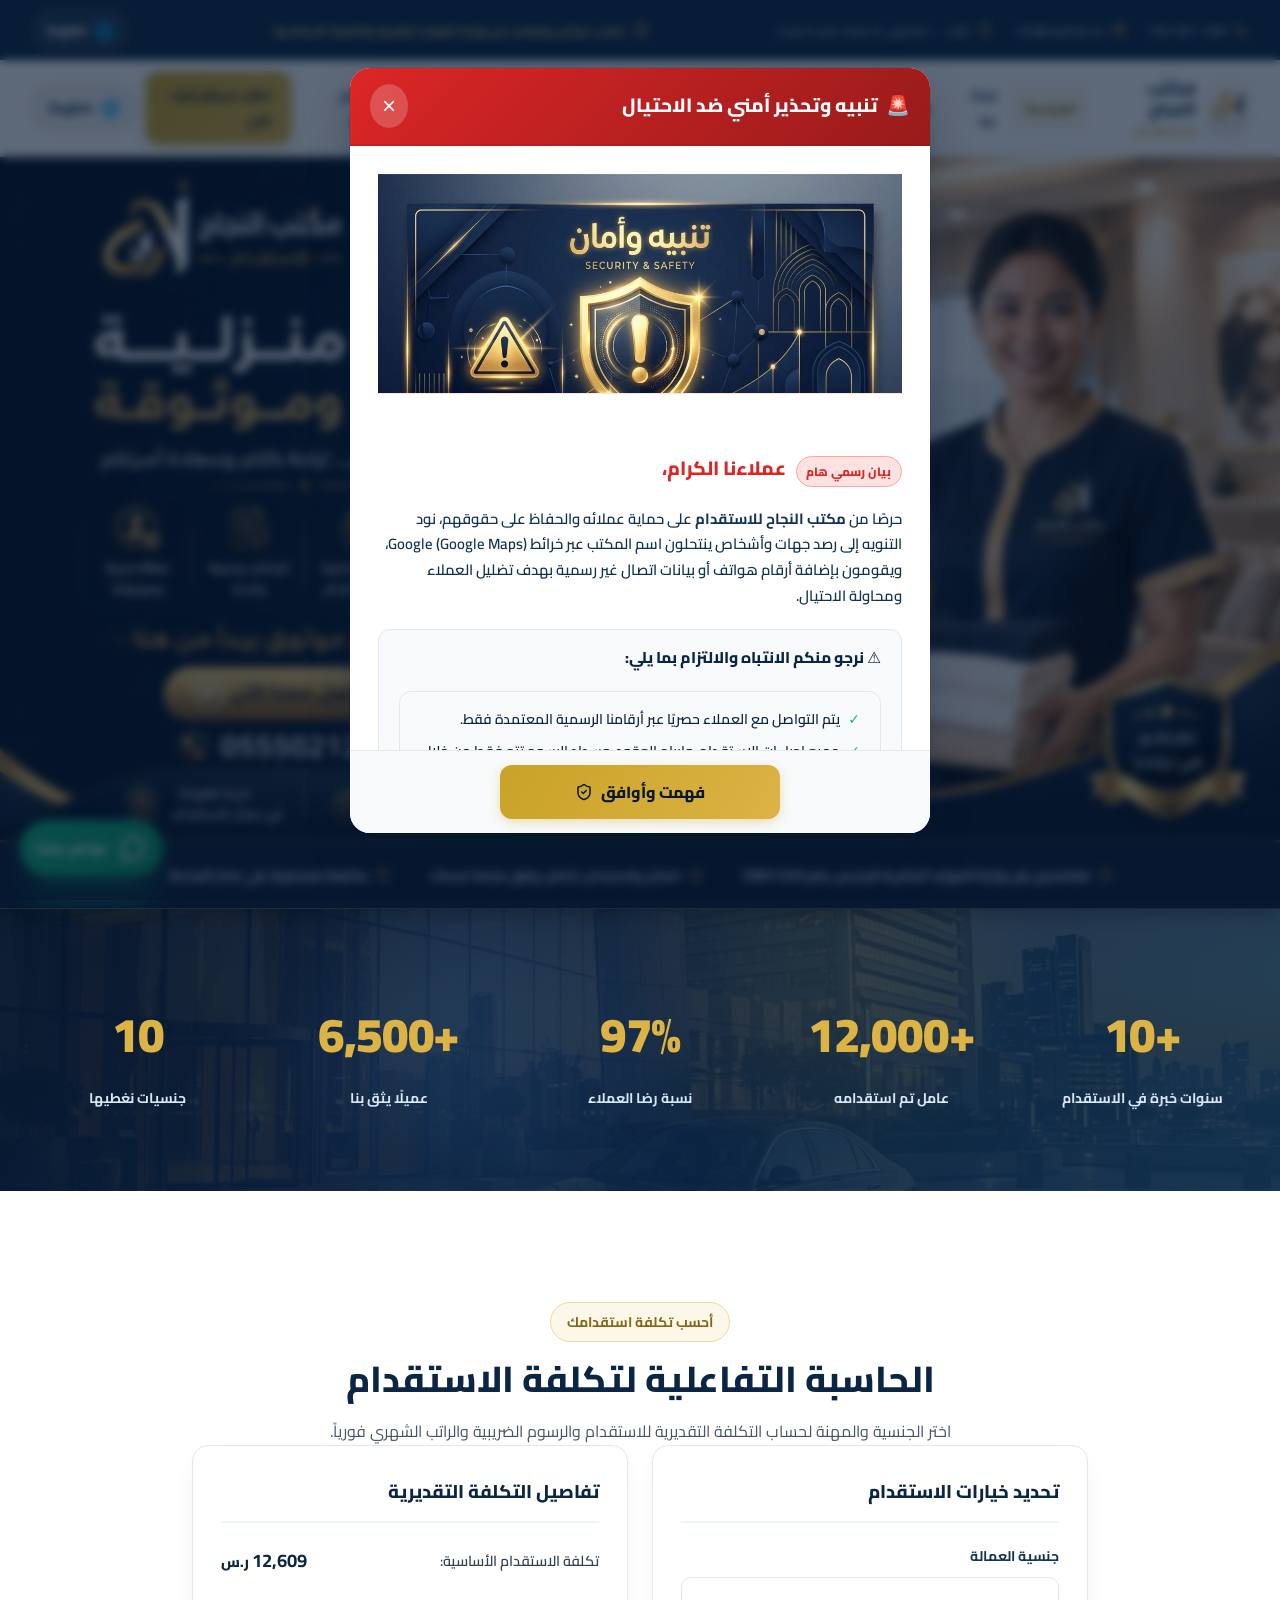
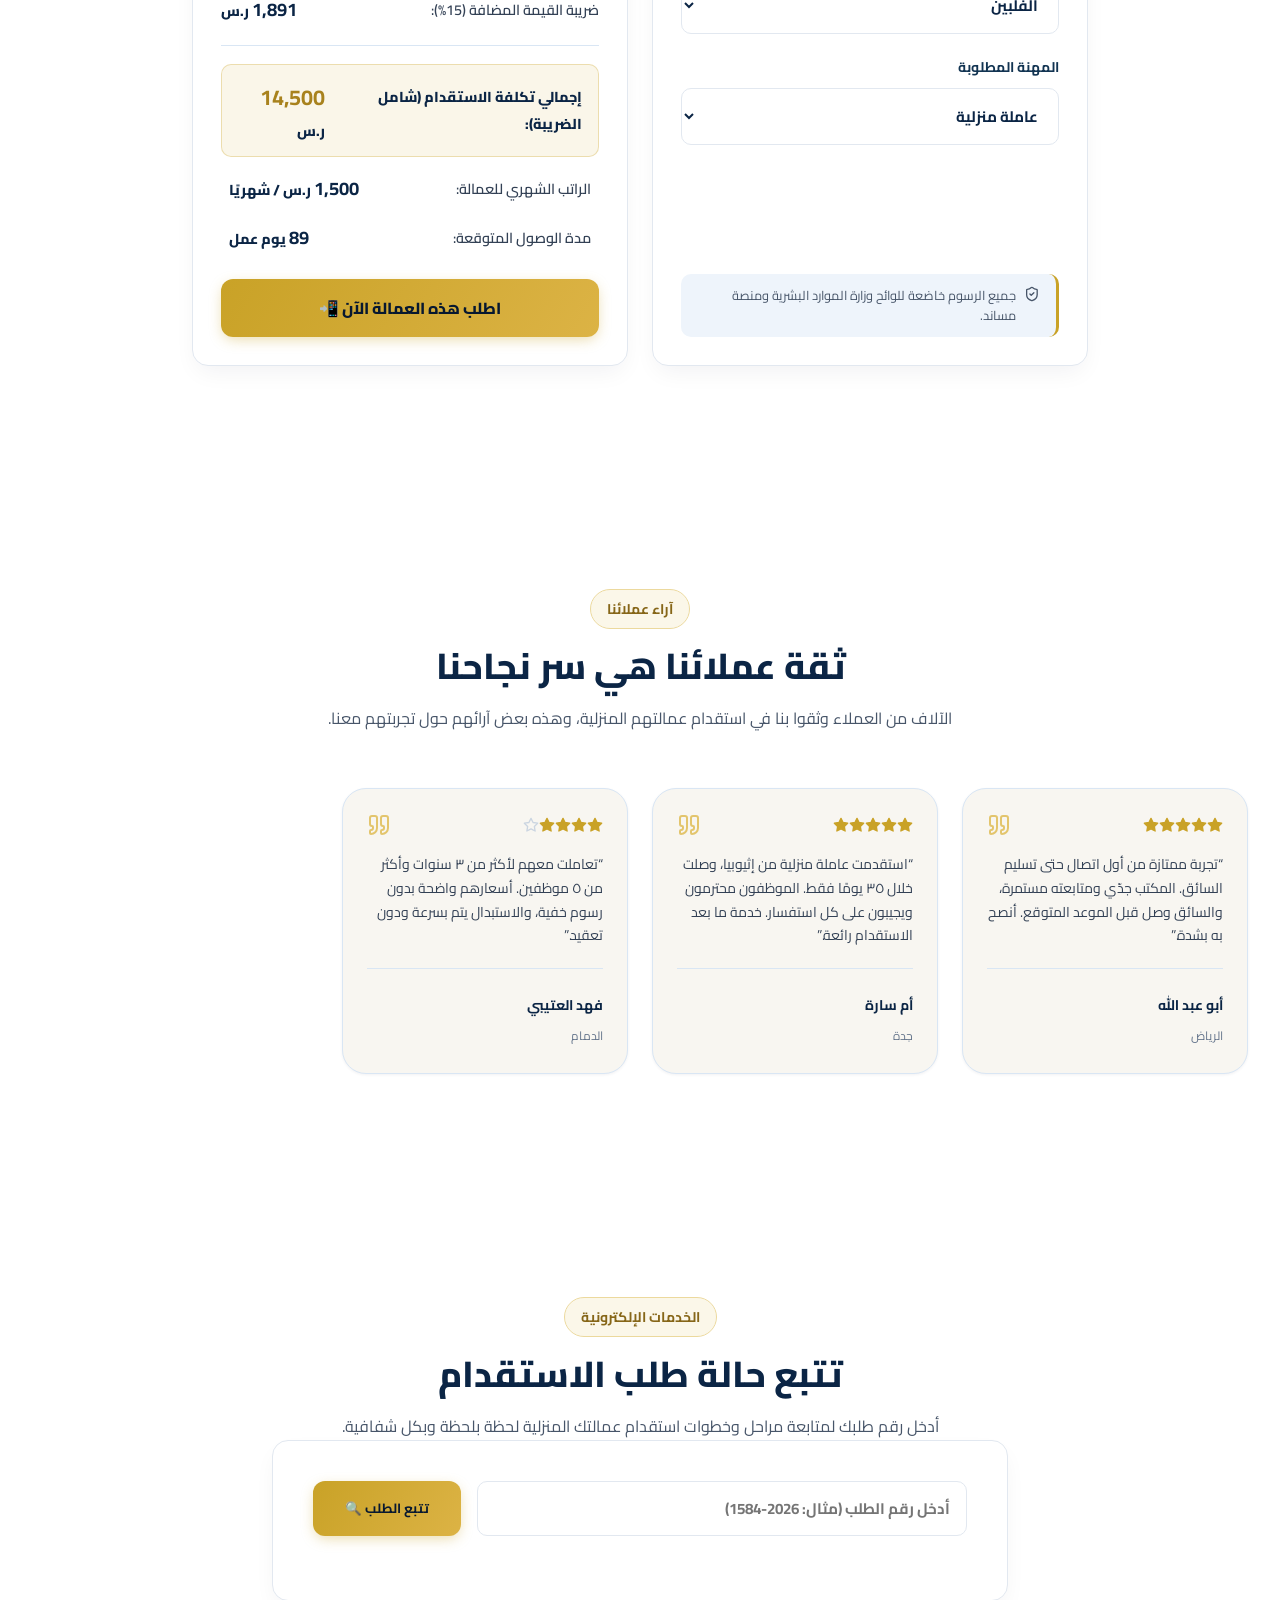
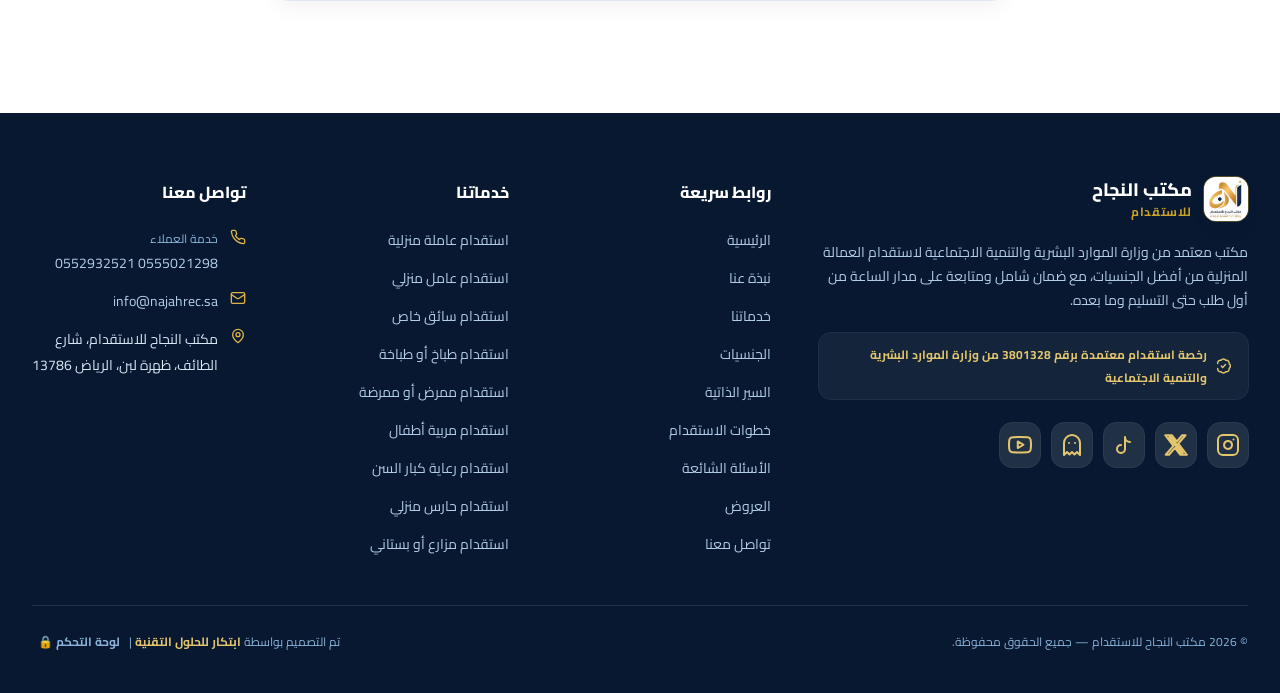
==== commit b0e1403e: "Remove avatar photos from customer testimonials section" ====
--- a/index.html
+++ b/index.html
@@ -332,7 +332,6 @@
             </div>
             <blockquote>“تجربة ممتازة من أول اتصال حتى تسليم السائق. المكتب جدّي ومتابعته مستمرة، والسائق وصل قبل الموعد المتوقع. أنصح به بشدة.”</blockquote>
             <footer>
-              <img src="images/user_avatar_1.jpg" alt="أبو عبد الله" class="testimonial-avatar" style="object-fit: cover;" />
               <div>
                 <b>أبو عبد الله</b><br />
                 <span>الرياض</span>
@@ -352,7 +351,6 @@
             </div>
             <blockquote>“استقدمت عاملة منزلية من إثيوبيا، وصلت خلال ٣٥ يومًا فقط. الموظفون محترمون ويجيبون على كل استفسار. خدمة ما بعد الاستقدام رائعة.”</blockquote>
             <footer>
-              <img src="images/user_avatar_2.jpg" alt="أم سارة" class="testimonial-avatar" style="object-fit: cover;" />
               <div>
                 <b>أم سارة</b><br />
                 <span>جدة</span>
@@ -372,7 +370,6 @@
             </div>
             <blockquote>“تعاملت معهم لأكثر من ٣ سنوات وأكثر من ٥ موظفين. أسعارهم واضحة بدون رسوم خفية، والاستبدال يتم بسرعة ودون تعقيد.”</blockquote>
             <footer>
-              <img src="images/user_avatar_3.jpg" alt="فهد العتيبي" class="testimonial-avatar" style="object-fit: cover;" />
               <div>
                 <b>فهد العتيبي</b><br />
                 <span>الدمام</span>
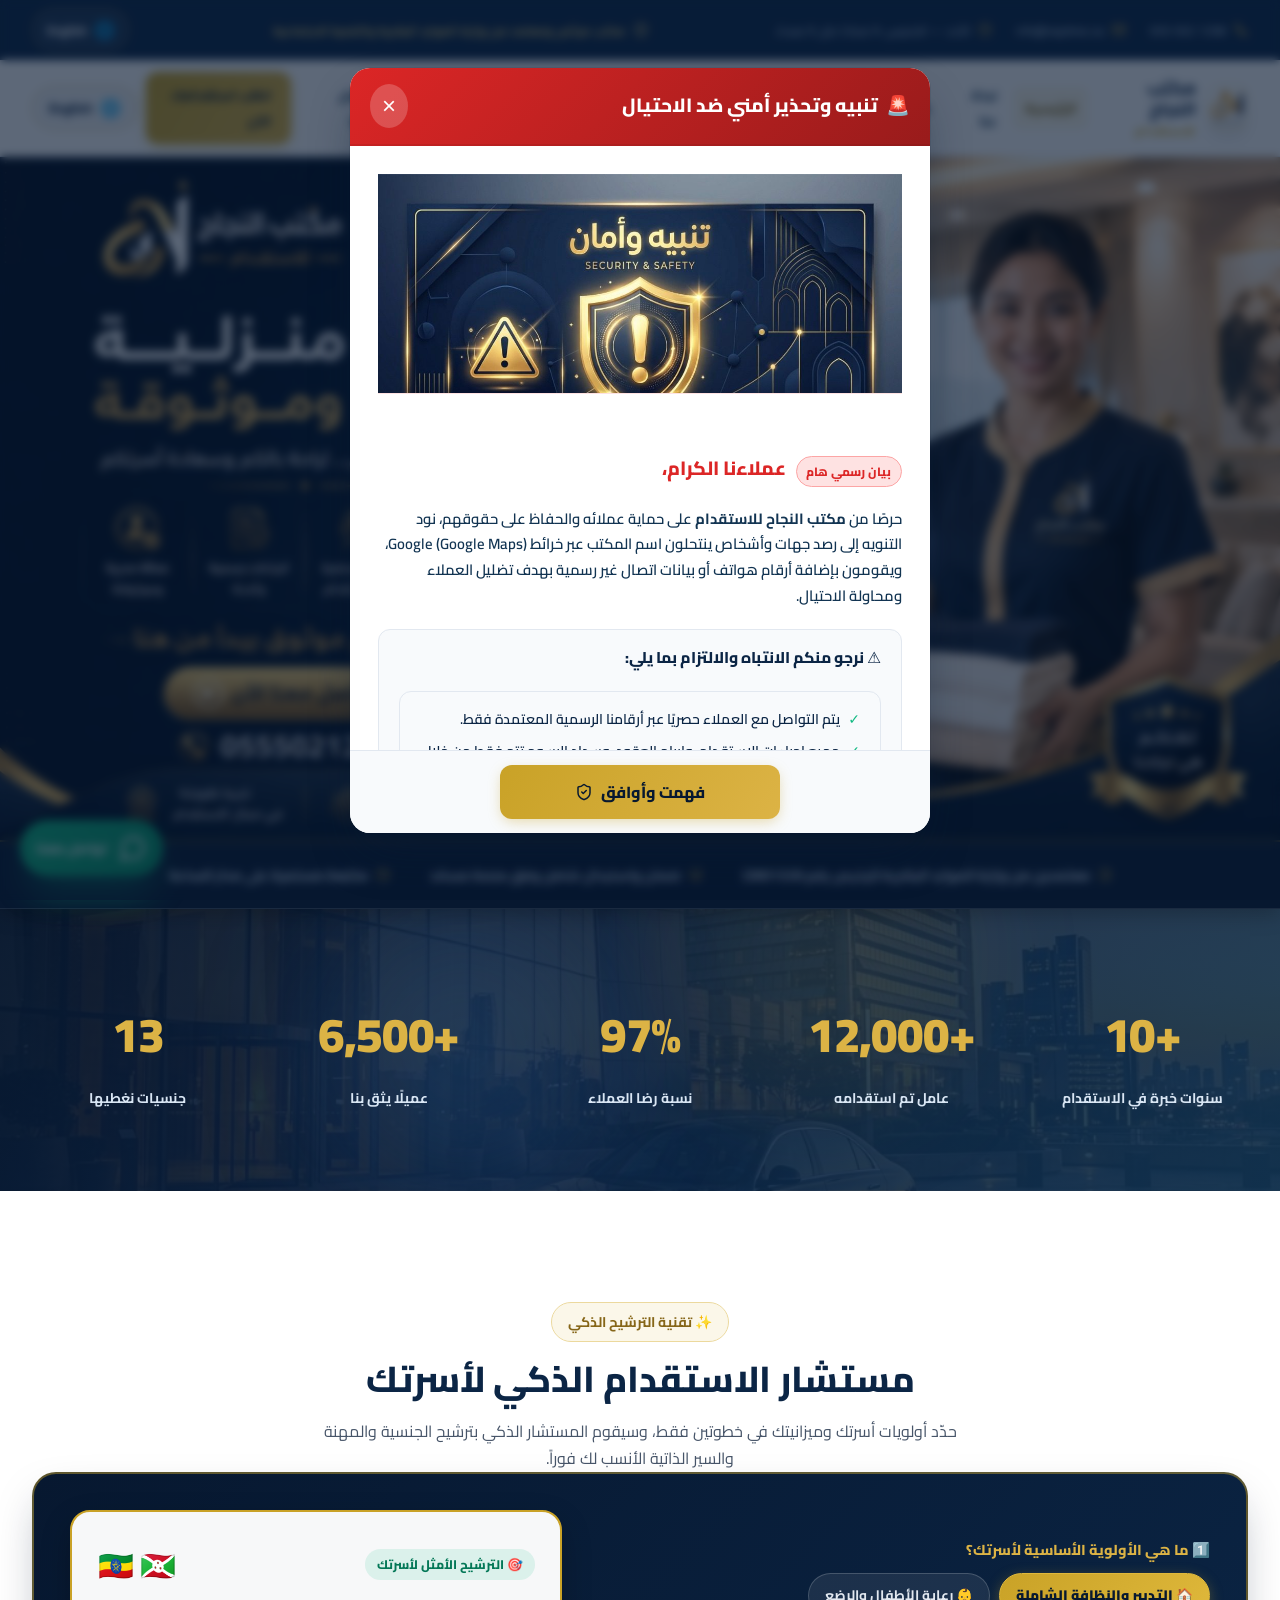
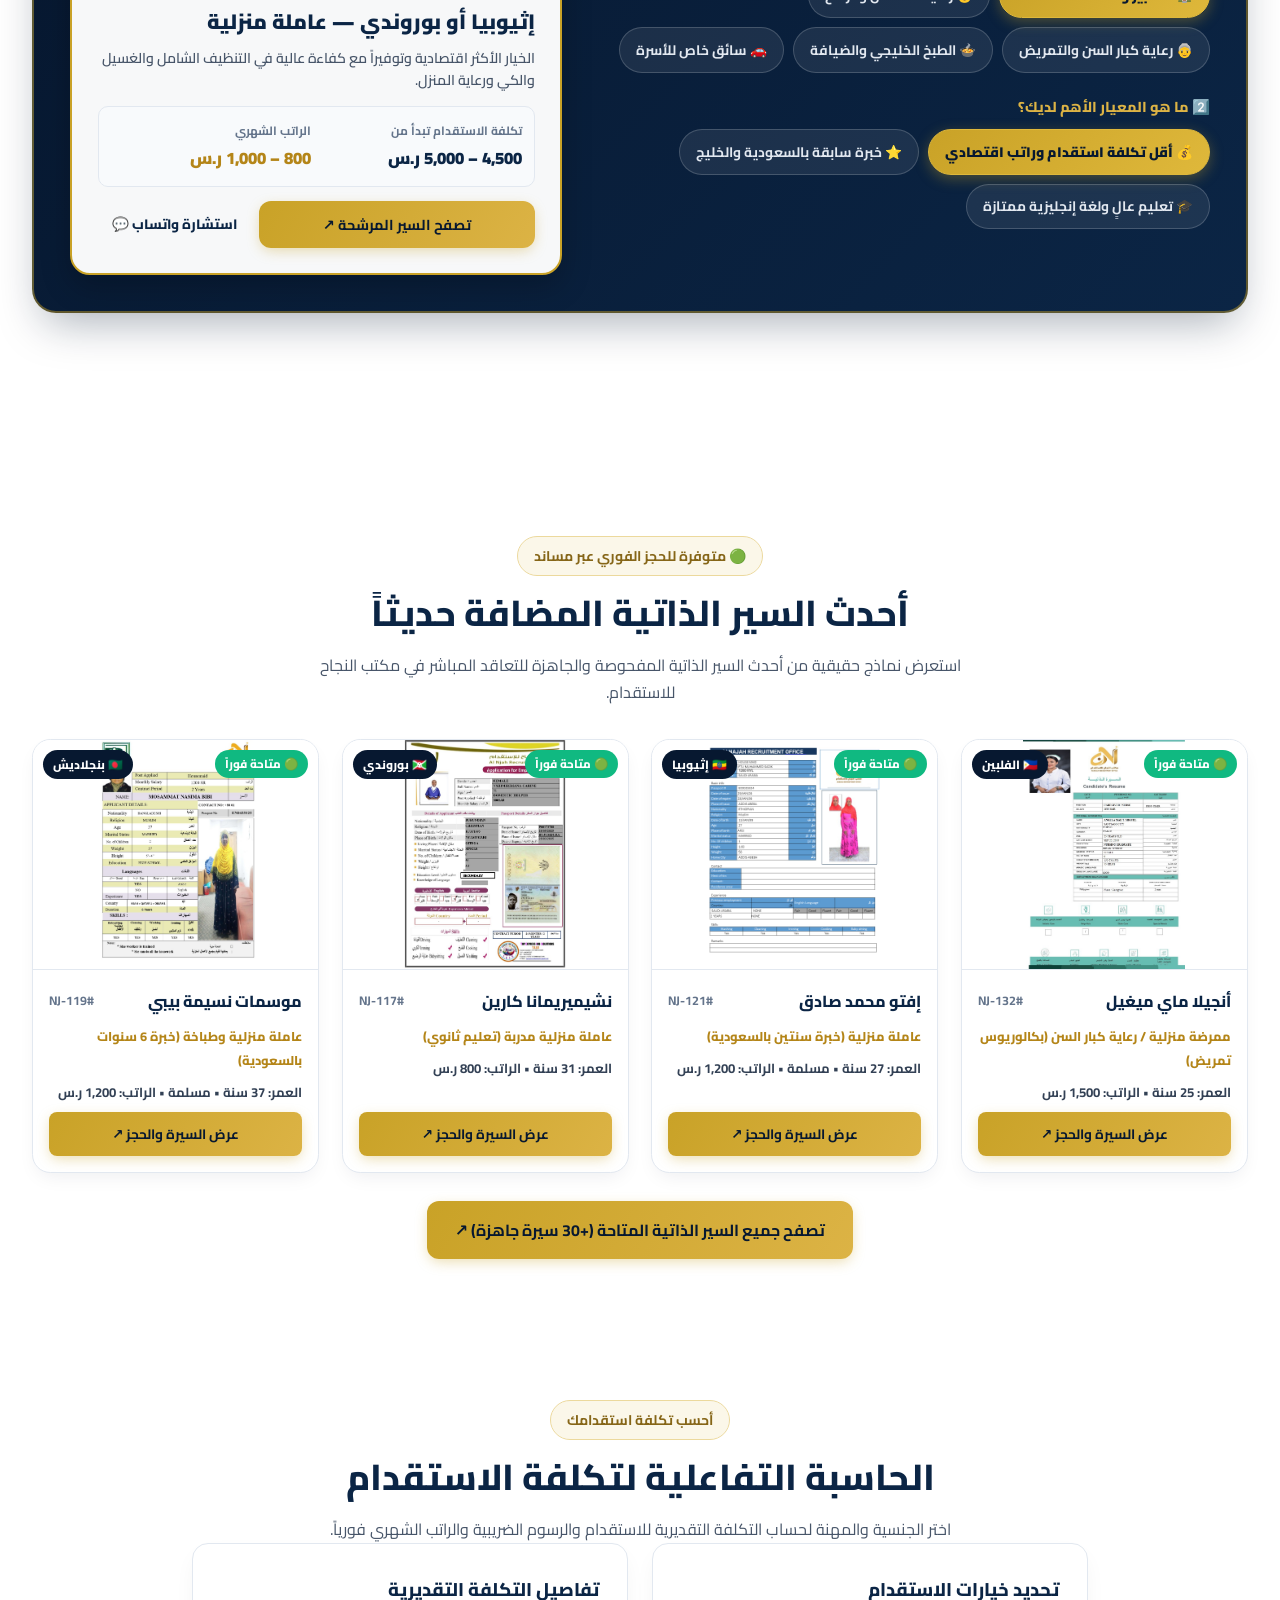
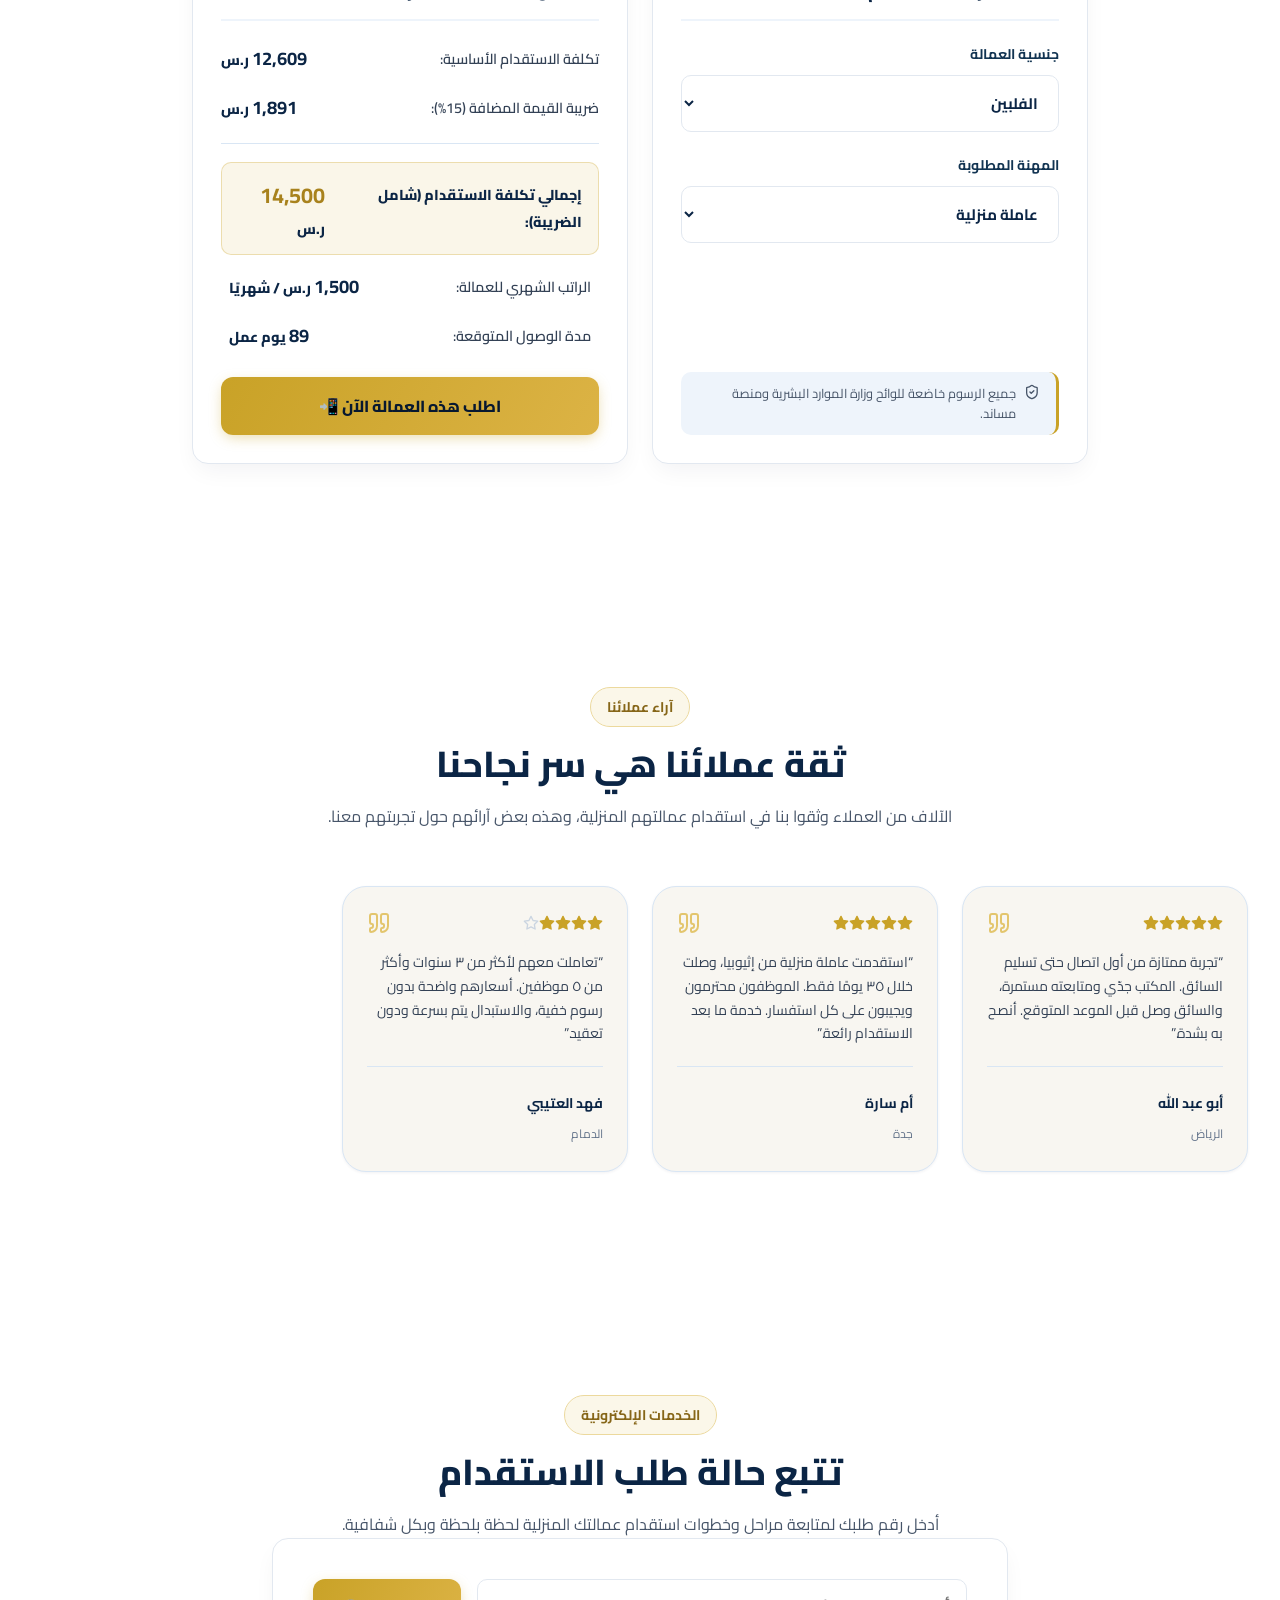
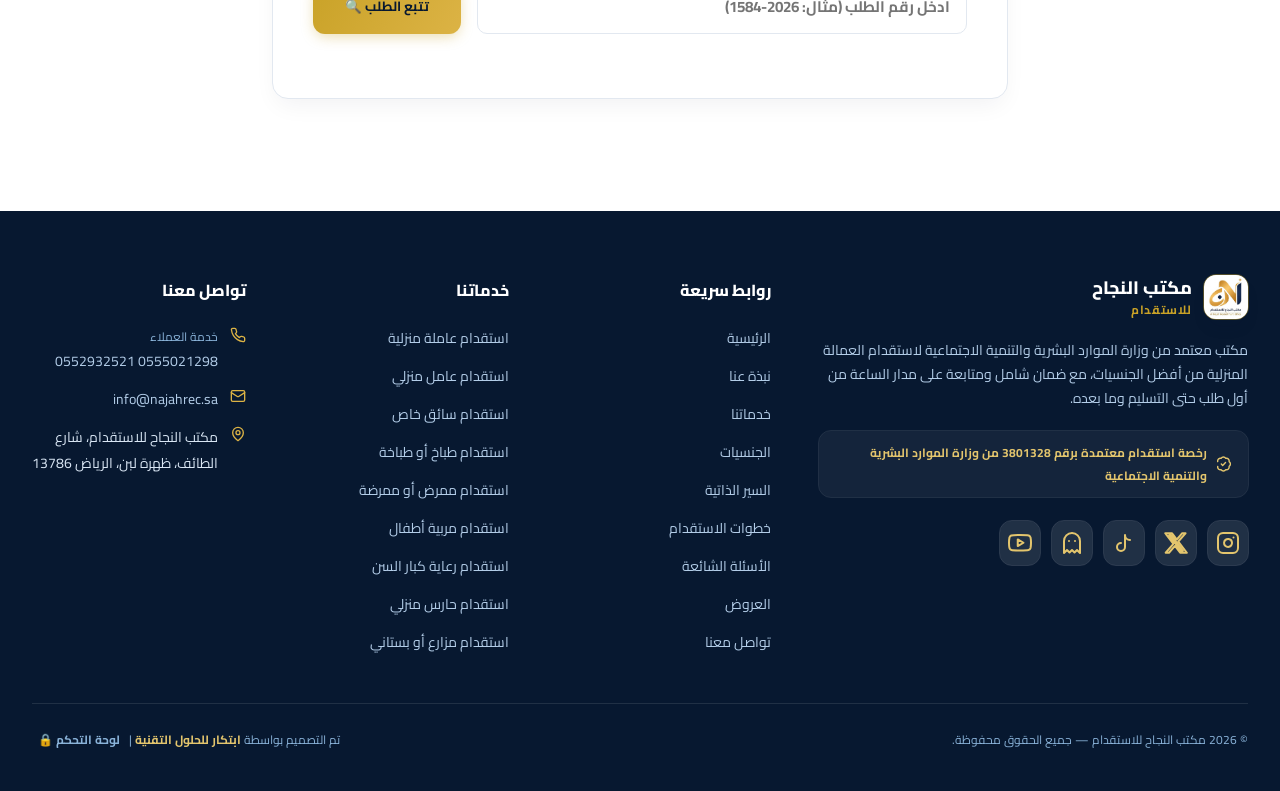
==== commit 3f86b98e: "Add Smart Recruitment Advisor, Featured Live CVs Showcase, and CV Comparison/Share/Print tools" ====
--- a/index.html
+++ b/index.html
@@ -10,7 +10,7 @@
   <link rel="preconnect" href="https://fonts.googleapis.com" />
   <link rel="preconnect" href="https://fonts.gstatic.com" crossorigin />
   <link href="https://fonts.googleapis.com/css2?family=Cairo:wght@400;600;700;800;900&display=swap" rel="stylesheet" />
-  <link rel="stylesheet" href="styles.css?v=2.2" />
+  <link rel="stylesheet" href="styles.css?v=3.5" />
   <!-- Anti-flicker language check -->
   <script>
     (function(){
@@ -215,9 +215,162 @@
             <p class="stat-label">عميلًا يثق بنا</p>
           </div>
           <div class="stat-item">
-            <p class="stat-value">10</p>
+            <p class="stat-value">13</p>
             <p class="stat-label">جنسيات نغطيها</p>
           </div>
+        </div>
+      </div>
+    </section>
+
+    <!-- ===== 1. ميزة حديثة: مستشار الاستقدام الذكي ===== -->
+    <section class="section bg-white" id="smart-advisor-section">
+      <div class="container">
+        <div class="section-head center">
+          <span class="eyebrow">✨ تقنية الترشيح الذكي</span>
+          <h2 class="section-title">مستشار الاستقدام الذكي لأسرتك</h2>
+          <p class="section-desc">حدّد أولويات أسرتك وميزانيتك في خطوتين فقط، وسيقوم المستشار الذكي بترشيح الجنسية والمهنة والسير الذاتية الأنسب لك فوراً.</p>
+        </div>
+
+        <div class="smart-advisor-card">
+          <div class="advisor-grid">
+            <div>
+              <span class="advisor-step-label">1️⃣ ما هي الأولوية الأساسية لأسرتك؟</span>
+              <div class="advisor-pills" id="advisorPriorityPills">
+                <button type="button" class="advisor-pill active" data-priority="cleaning" onclick="window.setAdvisorChoice('priority', 'cleaning', this)">🏠 التدبير والنظافة الشاملة</button>
+                <button type="button" class="advisor-pill" data-priority="kids" onclick="window.setAdvisorChoice('priority', 'kids', this)">👶 رعاية الأطفال والرضع</button>
+                <button type="button" class="advisor-pill" data-priority="elderly" onclick="window.setAdvisorChoice('priority', 'elderly', this)">👵 رعاية كبار السن والتمريض</button>
+                <button type="button" class="advisor-pill" data-priority="cooking" onclick="window.setAdvisorChoice('priority', 'cooking', this)">🍲 الطبخ الخليجي والضيافة</button>
+                <button type="button" class="advisor-pill" data-priority="driving" onclick="window.setAdvisorChoice('priority', 'driving', this)">🚗 سائق خاص للأسرة</button>
+              </div>
+
+              <span class="advisor-step-label">2️⃣ ما هو المعيار الأهم لديك؟</span>
+              <div class="advisor-pills" id="advisorBudgetPills">
+                <button type="button" class="advisor-pill active" data-budget="economy" onclick="window.setAdvisorChoice('budget', 'economy', this)">💰 أقل تكلفة استقدام وراتب اقتصادي</button>
+                <button type="button" class="advisor-pill" data-budget="experienced" onclick="window.setAdvisorChoice('budget', 'experienced', this)">⭐ خبرة سابقة بالسعودية والخليج</button>
+                <button type="button" class="advisor-pill" data-budget="educated" onclick="window.setAdvisorChoice('budget', 'educated', this)">🎓 تعليم عالٍ ولغة إنجليزية ممتازة</button>
+              </div>
+            </div>
+
+            <div class="advisor-result-box" id="advisorResultBox">
+              <div style="display: flex; justify-content: space-between; align-items: center; margin-bottom: 10px;">
+                <span style="background: rgba(16, 185, 129, 0.12); color: #047857; font-size: 0.78rem; font-weight: 800; padding: 4px 12px; border-radius: 999px;">🎯 الترشيح الأمثل لأسرتك</span>
+                <span id="advFlag" style="font-size: 1.8rem;">🇪🇹</span>
+              </div>
+              <h3 id="advTitle" style="font-size: 1.3rem; font-weight: 900; color: #0b2545; margin: 0 0 6px 0;">إثيوبيا / بوروندي — عاملة منزلية</h3>
+              <p id="advDesc" style="font-size: 0.88rem; color: #475569; margin: 0 0 14px 0; font-weight: 600; line-height: 1.6;">
+                الخيار الأكثر اقتصادية وتوفيراً مع كفاءة عالية في التنظيف الشامل والغسيل والكي ورعاية المنزل.
+              </p>
+              <div style="display: grid; grid-template-columns: 1fr 1fr; gap: 10px; background: #f8fafc; padding: 12px; border-radius: 10px; border: 1px solid #e2e8f0; margin-bottom: 14px;">
+                <div>
+                  <span style="font-size: 0.75rem; color: #64748b; display: block; font-weight: 700;">تكلفة الاستقدام تبدأ من</span>
+                  <strong id="advCost" style="font-size: 1.05rem; color: #0b2545; font-weight: 900;">4,500 ر.س</strong>
+                </div>
+                <div>
+                  <span style="font-size: 0.75rem; color: #64748b; display: block; font-weight: 700;">الراتب الشهري</span>
+                  <strong id="advSalary" style="font-size: 1.05rem; color: #b48518; font-weight: 900;">800 – 1,000 ر.س</strong>
+                </div>
+              </div>
+              <div style="display: flex; gap: 8px; flex-wrap: wrap;">
+                <a id="advBrowseBtn" href="resumes.html?nat=ethiopia" class="btn-gold" style="flex: 1; text-align: center; justify-content: center; text-decoration: none; padding: 10px 14px; font-size: 0.9rem;">
+                  تصفح السير المرشحة ↗
+                </a>
+                <a id="advWaBtn" href="https://wa.me/966555021298" target="_blank" rel="noopener noreferrer" class="btn-ghost-dark" style="padding: 10px 14px; font-size: 0.85rem; text-decoration: none; border-radius: 10px; font-weight: 800;">
+                  استشارة واتساب 💬
+                </a>
+              </div>
+            </div>
+          </div>
+        </div>
+      </div>
+    </section>
+
+    <!-- ===== 2. ميزة حديثة: أحدث السير الذاتية الجاهزة للاستقدام الفوري ===== -->
+    <section class="section bg-light" id="featured-cvs-section" style="padding-bottom: 30px;">
+      <div class="container">
+        <div class="section-head center">
+          <span class="eyebrow">🟢 متوفرة للحجز الفوري عبر مساند</span>
+          <h2 class="section-title">أحدث السير الذاتية المضافة حديثاً</h2>
+          <p class="section-desc">استعرض نماذج حقيقية من أحدث السير الذاتية المفحوصة والجاهزة للتعاقد المباشر في مكتب النجاح للاستقدام.</p>
+        </div>
+
+        <div class="home-cv-showcase-grid">
+          <!-- بطاقة 1: الفلبين تمريض -->
+          <div class="home-cv-mini-card">
+            <div class="home-cv-mini-img">
+              <img src="images/cv_angela.jpg" alt="أنجيلا ماي - الفلبين" loading="lazy" />
+              <span style="position: absolute; top: 10px; right: 10px; background: #10b981; color: #fff; font-size: 0.72rem; font-weight: 800; padding: 3px 10px; border-radius: 99px;">🟢 متاحة فوراً</span>
+              <span style="position: absolute; top: 10px; left: 10px; background: #071830; color: #fff; font-size: 0.75rem; font-weight: 800; padding: 3px 10px; border-radius: 99px;">🇵🇭 الفلبين</span>
+            </div>
+            <div style="padding: 16px; display: flex; flex-direction: column; gap: 8px; flex: 1;">
+              <div style="display: flex; justify-content: space-between; align-items: center;">
+                <h3 style="font-size: 1rem; font-weight: 800; color: #0b2545; margin: 0;">أنجيلا ماي ميغيل</h3>
+                <span style="font-size: 0.78rem; color: #64748b; font-weight: 700;">#NJ-132</span>
+              </div>
+              <span style="font-size: 0.8rem; color: #b48518; font-weight: 800;">ممرضة منزلية / رعاية كبار السن (بكالوريوس تمريض)</span>
+              <div style="font-size: 0.82rem; color: #334155; font-weight: 700;">العمر: 25 سنة • الراتب: 1,500 ر.س</div>
+              <a href="resumes.html?nat=philippines" class="btn-gold" style="margin-top: auto; text-align: center; justify-content: center; text-decoration: none; padding: 8px 12px; font-size: 0.85rem; border-radius: 8px;">عرض السيرة والحجز ↗</a>
+            </div>
+          </div>
+
+          <!-- بطاقة 2: إثيوبيا خبرة بالسعودية -->
+          <div class="home-cv-mini-card">
+            <div class="home-cv-mini-img">
+              <img src="images/cv_iftu.jpg" alt="إفتو محمد صادق - إثيوبيا" loading="lazy" />
+              <span style="position: absolute; top: 10px; right: 10px; background: #10b981; color: #fff; font-size: 0.72rem; font-weight: 800; padding: 3px 10px; border-radius: 99px;">🟢 متاحة فوراً</span>
+              <span style="position: absolute; top: 10px; left: 10px; background: #071830; color: #fff; font-size: 0.75rem; font-weight: 800; padding: 3px 10px; border-radius: 99px;">🇪🇹 إثيوبيا</span>
+            </div>
+            <div style="padding: 16px; display: flex; flex-direction: column; gap: 8px; flex: 1;">
+              <div style="display: flex; justify-content: space-between; align-items: center;">
+                <h3 style="font-size: 1rem; font-weight: 800; color: #0b2545; margin: 0;">إفتو محمد صادق</h3>
+                <span style="font-size: 0.78rem; color: #64748b; font-weight: 700;">#NJ-121</span>
+              </div>
+              <span style="font-size: 0.8rem; color: #b48518; font-weight: 800;">عاملة منزلية (خبرة سنتين بالسعودية)</span>
+              <div style="font-size: 0.82rem; color: #334155; font-weight: 700;">العمر: 27 سنة • مسلمة • الراتب: 1,200 ر.س</div>
+              <a href="resumes.html?nat=ethiopia" class="btn-gold" style="margin-top: auto; text-align: center; justify-content: center; text-decoration: none; padding: 8px 12px; font-size: 0.85rem; border-radius: 8px;">عرض السيرة والحجز ↗</a>
+            </div>
+          </div>
+
+          <!-- بطاقة 3: بوروندي -->
+          <div class="home-cv-mini-card">
+            <div class="home-cv-mini-img">
+              <img src="images/cv_carine.jpg" alt="نشيميريمانا كارين - بوروندي" loading="lazy" />
+              <span style="position: absolute; top: 10px; right: 10px; background: #10b981; color: #fff; font-size: 0.72rem; font-weight: 800; padding: 3px 10px; border-radius: 99px;">🟢 متاحة فوراً</span>
+              <span style="position: absolute; top: 10px; left: 10px; background: #071830; color: #fff; font-size: 0.75rem; font-weight: 800; padding: 3px 10px; border-radius: 99px;">🇧🇮 بوروندي</span>
+            </div>
+            <div style="padding: 16px; display: flex; flex-direction: column; gap: 8px; flex: 1;">
+              <div style="display: flex; justify-content: space-between; align-items: center;">
+                <h3 style="font-size: 1rem; font-weight: 800; color: #0b2545; margin: 0;">نشيميريمانا كارين</h3>
+                <span style="font-size: 0.78rem; color: #64748b; font-weight: 700;">#NJ-117</span>
+              </div>
+              <span style="font-size: 0.8rem; color: #b48518; font-weight: 800;">عاملة منزلية مدربة (تعليم ثانوي)</span>
+              <div style="font-size: 0.82rem; color: #334155; font-weight: 700;">العمر: 31 سنة • الراتب: 800 ر.س</div>
+              <a href="resumes.html?nat=burundi" class="btn-gold" style="margin-top: auto; text-align: center; justify-content: center; text-decoration: none; padding: 8px 12px; font-size: 0.85rem; border-radius: 8px;">عرض السيرة والحجز ↗</a>
+            </div>
+          </div>
+
+          <!-- بطاقة 4: بنجلاديش خبرة بالخليج -->
+          <div class="home-cv-mini-card">
+            <div class="home-cv-mini-img">
+              <img src="images/cv_nasima.jpg" alt="موسمات نسيمة بيبي - بنجلاديش" loading="lazy" />
+              <span style="position: absolute; top: 10px; right: 10px; background: #10b981; color: #fff; font-size: 0.72rem; font-weight: 800; padding: 3px 10px; border-radius: 99px;">🟢 متاحة فوراً</span>
+              <span style="position: absolute; top: 10px; left: 10px; background: #071830; color: #fff; font-size: 0.75rem; font-weight: 800; padding: 3px 10px; border-radius: 99px;">🇧🇩 بنجلاديش</span>
+            </div>
+            <div style="padding: 16px; display: flex; flex-direction: column; gap: 8px; flex: 1;">
+              <div style="display: flex; justify-content: space-between; align-items: center;">
+                <h3 style="font-size: 1rem; font-weight: 800; color: #0b2545; margin: 0;">موسمات نسيمة بيبي</h3>
+                <span style="font-size: 0.78rem; color: #64748b; font-weight: 700;">#NJ-119</span>
+              </div>
+              <span style="font-size: 0.8rem; color: #b48518; font-weight: 800;">عاملة منزلية وطباخة (خبرة 6 سنوات بالسعودية)</span>
+              <div style="font-size: 0.82rem; color: #334155; font-weight: 700;">العمر: 37 سنة • مسلمة • الراتب: 1,200 ر.س</div>
+              <a href="resumes.html?nat=bangladesh" class="btn-gold" style="margin-top: auto; text-align: center; justify-content: center; text-decoration: none; padding: 8px 12px; font-size: 0.85rem; border-radius: 8px;">عرض السيرة والحجز ↗</a>
+            </div>
+          </div>
+        </div>
+
+        <div style="text-align: center; margin-top: 28px;">
+          <a href="resumes.html" class="btn-gold btn-gold-lg" style="text-decoration: none;">
+            تصفح جميع السير الذاتية المتاحة (+30 سيرة جاهزة) ↗
+          </a>
         </div>
       </div>
     </section>
@@ -1030,8 +1183,166 @@
       if (e.key === "Enter") doTrack();
     });
   }
+
+  // 8. مستشار الاستقدام الذكي (Smart Advisor)
+  const advisorState = { priority: "cleaning", budget: "economy" };
+  const advisorMatrix = {
+    cleaning_economy: {
+      flag: "🇪🇹 🇧🇮",
+      title: "إثيوبيا أو بوروندي — عاملة منزلية",
+      desc: "الخيار الأكثر اقتصادية وتوفيراً مع كفاءة عالية في التنظيف الشامل والغسيل والكي ورعاية المنزل.",
+      cost: "4,500 – 5,000 ر.س",
+      salary: "800 – 1,000 ر.س",
+      nat: "ethiopia"
+    },
+    cleaning_experienced: {
+      flag: "🇪🇹 🇧🇩",
+      title: "إثيوبيا أو بنجلاديش (خبرة سابقة بالخليج)",
+      desc: "عاملات منزليات سبق لهن العمل في السعودية ودول الخليج ولديهن دراية كاملة بنظام الأسرة السعودية.",
+      cost: "4,500 – 7,500 ر.س",
+      salary: "1,000 – 1,200 ر.س",
+      nat: "ethiopia"
+    },
+    cleaning_educated: {
+      flag: "🇵🇭 🇰🇪",
+      title: "الفلبين أو كينيا — عاملة منزلية",
+      desc: "كوادر متعلمة تتحدث اللغة الإنجليزية بطلاقة وتجيد استخدام كافة الأجهزة المنزلية الحديثة.",
+      cost: "5,000 – 14,500 ر.س",
+      salary: "900 – 1,500 ر.س",
+      nat: "philippines"
+    },
+    kids_economy: {
+      flag: "🇧🇮 🇺🇬",
+      title: "بوروندي أو أوغندا — عاملة ومربية أطفال",
+      desc: "كوادر هادئة ومدربة على العناية بالرضع والأطفال مع القيام بأعمال المنزل بتكلفة اقتصادية.",
+      cost: "5,000 ر.س",
+      salary: "800 – 900 ر.س",
+      nat: "burundi"
+    },
+    kids_experienced: {
+      flag: "🇵🇭 🇱🇰",
+      title: "الفلبين أو سريلانكا — مربية أطفال خبيرة",
+      desc: "خبرة عملية طويلة في رعاية الأطفال وحديثي الولادة وتنظيم أوقاتهم في منازل السعودية والخليج.",
+      cost: "13,500 – 14,500 ر.س",
+      salary: "1,200 – 1,500 ر.س",
+      nat: "philippines"
+    },
+    kids_educated: {
+      flag: "🇵🇭",
+      title: "الفلبين — مربية أطفال متخصصة",
+      desc: "مؤهلات تعليمية عالية وإتقان تام للغة الإنجليزية والتعامل التربوي الحديث مع الأطفال.",
+      cost: "14,500 ر.س",
+      salary: "1,500 ر.س",
+      nat: "philippines"
+    },
+    elderly_economy: {
+      flag: "🇪🇹 🇧🇩",
+      title: "إثيوبيا أو بنجلاديش — رعاية كبار السن",
+      desc: "عاملات رحيمات وصبورات لخدمة كبار السن ومتابعة شؤونهم اليومية بتكلفة مناسبة.",
+      cost: "4,500 – 7,500 ر.س",
+      salary: "1,000 – 1,200 ر.س",
+      nat: "bangladesh"
+    },
+    elderly_experienced: {
+      flag: "🇵🇭 🇧🇩",
+      title: "الفلبين أو بنجلاديش — رعاية صحية ومنزلية",
+      desc: "خبرة عملية في رعاية كبار السن ومتابعة الأدوية والوجبات الصحية والعناية اليومية.",
+      cost: "7,500 – 14,500 ر.س",
+      salary: "1,200 – 1,500 ر.س",
+      nat: "philippines"
+    },
+    elderly_educated: {
+      flag: "🇵🇭",
+      title: "الفلبين — ممرضة منزلية (بكالوريوس تمريض)",
+      desc: "خريجات تمريض مؤهلات لقياس العلامات الحيوية والضغط وإعطاء الحقن ورعاية كبار السن والمرضى.",
+      cost: "14,500 ر.س",
+      salary: "1,500 ر.س",
+      nat: "philippines"
+    },
+    cooking_economy: {
+      flag: "🇪🇹",
+      title: "إثيوبيا — طباخة وعاملة منزلية",
+      desc: "إتقان الأكلات السعودية والخليجية (الكبسة، الإيدامات، المعجنات) مع النظافة الشاملة.",
+      cost: "4,500 ر.س",
+      salary: "1,000 – 1,200 ر.س",
+      nat: "ethiopia"
+    },
+    cooking_experienced: {
+      flag: "🇧🇩 🇪🇹",
+      title: "بنجلاديش أو إثيوبيا — طباخة خبيرة بالخليج",
+      desc: "خبرة 4 إلى 6 سنوات في السعودية والخليج في إعداد المأكولات الخليجية والولائم والترتيب.",
+      cost: "4,500 – 7,500 ر.س",
+      salary: "1,200 ر.س",
+      nat: "bangladesh"
+    },
+    cooking_educated: {
+      flag: "🇵🇭",
+      title: "الفلبين — طاهية وعاملة منزلية (خبرة بالخليج)",
+      desc: "خبرة 7 سنوات بالرياض وأبوظبي في الطبخ المنوع وتقديم الضيافة الراقية والتحدث بالعربية والإنجليزية.",
+      cost: "14,500 ر.س",
+      salary: "1,500 ر.س",
+      nat: "philippines"
+    },
+    driving_economy: {
+      flag: "🇵🇰 🇧🇩",
+      title: "باكستان أو بنجلاديش — سائق خاص",
+      desc: "سائقون ملتزمون بأقل تكلفة استقدام مع معرفة بالطرق والقيادة الهادئة والآمنة.",
+      cost: "2,230 – 3,450 ر.س",
+      salary: "1,000 – 1,500 ر.س",
+      nat: "pakistan"
+    },
+    driving_experienced: {
+      flag: "🇮🇳 🇵🇰",
+      title: "الهند أو باكستان — سائق خاص (رخصة سعودية)",
+      desc: "سائقون بخبرة طويلة داخل المملكة العربية السعودية ورخصة قيادة سارية ومعرفة بشوارع الرياض والمدن.",
+      cost: "2,230 – 4,070 ر.س",
+      salary: "1,500 – 1,600 ر.س",
+      nat: "india"
+    },
+    driving_educated: {
+      flag: "🇺🇬 🇵🇭",
+      title: "أوغندا أو الفلبين — سائق خاص (إنجليزي ممتاز)",
+      desc: "سائقون يتحدثون الإنجليزية والعربية بطلاقة ويجيدون استخدام تطبيقات الخرائط الحديثة GPS.",
+      cost: "5,000 – 12,000 ر.س",
+      salary: "1,500 ر.س",
+      nat: "uganda"
+    }
+  };
+
+  window.setAdvisorChoice = function (type, val, btnEl) {
+    advisorState[type] = val;
+    const containerId = type === "priority" ? "advisorPriorityPills" : "advisorBudgetPills";
+    const container = document.getElementById(containerId);
+    if (container) {
+      container.querySelectorAll(".advisor-pill").forEach((b) => b.classList.remove("active"));
+    }
+    if (btnEl) btnEl.classList.add("active");
+
+    const key = `${advisorState.priority}_${advisorState.budget}`;
+    const rec = advisorMatrix[key] || advisorMatrix.cleaning_economy;
+
+    const flagEl = document.getElementById("advFlag");
+    const titleEl = document.getElementById("advTitle");
+    const descEl = document.getElementById("advDesc");
+    const costEl = document.getElementById("advCost");
+    const salEl = document.getElementById("advSalary");
+    const browseBtn = document.getElementById("advBrowseBtn");
+    const waBtn = document.getElementById("advWaBtn");
+
+    if (flagEl) flagEl.textContent = rec.flag;
+    if (titleEl) titleEl.textContent = rec.title;
+    if (descEl) descEl.textContent = rec.desc;
+    if (costEl) costEl.textContent = rec.cost;
+    if (salEl) salEl.textContent = rec.salary;
+    if (browseBtn) browseBtn.href = `resumes.html?nat=${rec.nat}`;
+    if (waBtn) {
+      const msg = `مرحباً مكتب النجاح، استخدمت مستشار الاستقدام الذكي بالموقع وظهر لي ترشيح: (${rec.title} — التكلفة: ${rec.cost} — الراتب: ${rec.salary}). أرغب بالاطلاع على السير المتاحة والبدء في الإجراءات.`;
+      waBtn.href = `https://wa.me/966555021298?text=${encodeURIComponent(msg)}`;
+    }
+  };
+  window.setAdvisorChoice("priority", "cleaning", document.querySelector("#advisorPriorityPills .advisor-pill.active"));
 });
 </script>
-  <script src="i18n.js?v=2.2"></script>
+  <script src="i18n.js?v=3.5"></script>
 </body>
 </html>
--- a/styles.css
+++ b/styles.css
@@ -3291,3 +3291,124 @@
   right: 10px;
 }
 
+/* ==========================================================================
+   الميزات الحديثة الذكية (Smart Advisor, Featured CVs, Guarantees)
+   ========================================================================== */
+.smart-advisor-card {
+  background: linear-gradient(135deg, #071830 0%, #0b2545 100%);
+  border: 2px solid rgba(201, 162, 39, 0.45);
+  border-radius: 1.5rem;
+  padding: 2.25rem;
+  color: #ffffff;
+  box-shadow: 0 20px 45px -12px rgba(7, 24, 48, 0.35);
+  position: relative;
+  overflow: hidden;
+}
+
+.advisor-grid {
+  display: grid;
+  grid-template-columns: 1fr;
+  gap: 1.5rem;
+  align-items: center;
+}
+
+@media (min-width: 900px) {
+  .advisor-grid {
+    grid-template-columns: 1.25fr 1fr;
+    gap: 2rem;
+  }
+}
+
+.advisor-step-label {
+  font-size: 0.9rem;
+  font-weight: 800;
+  color: var(--gold-400, #dfb83b);
+  margin-bottom: 0.6rem;
+  display: block;
+}
+
+.advisor-pills {
+  display: flex;
+  flex-wrap: wrap;
+  gap: 0.55rem;
+  margin-bottom: 1.25rem;
+}
+
+.advisor-pill {
+  background: rgba(255, 255, 255, 0.08);
+  border: 1.5px solid rgba(255, 255, 255, 0.18);
+  color: #e2e8f0;
+  padding: 0.55rem 1rem;
+  border-radius: 999px;
+  font-family: inherit;
+  font-size: 0.86rem;
+  font-weight: 700;
+  cursor: pointer;
+  transition: all 0.2s ease;
+}
+
+.advisor-pill:hover {
+  background: rgba(201, 162, 39, 0.18);
+  border-color: var(--gold-400, #dfb83b);
+  color: #ffffff;
+}
+
+.advisor-pill.active {
+  background: linear-gradient(135deg, #c9a227, #dfb83b);
+  border-color: #dfb83b;
+  color: #071830;
+  font-weight: 900;
+  box-shadow: 0 4px 14px rgba(201, 162, 39, 0.35);
+}
+
+.advisor-result-box {
+  background: rgba(255, 255, 255, 0.97);
+  color: #0b2545;
+  border-radius: 1.25rem;
+  padding: 1.6rem;
+  border: 2px solid var(--gold-500, #c9a227);
+  box-shadow: 0 12px 30px rgba(0, 0, 0, 0.22);
+  text-align: right;
+}
+
+.home-cv-showcase-grid {
+  display: grid;
+  grid-template-columns: repeat(auto-fit, minmax(255px, 1fr));
+  gap: 1.4rem;
+  margin-top: 2rem;
+}
+
+.home-cv-mini-card {
+  background: #ffffff;
+  border: 1.5px solid #e2e8f0;
+  border-radius: 1.15rem;
+  overflow: hidden;
+  box-shadow: 0 8px 20px -6px rgba(7, 24, 48, 0.08);
+  transition: transform 0.25s ease, border-color 0.25s ease, box-shadow 0.25s ease;
+  display: flex;
+  flex-direction: column;
+}
+
+.home-cv-mini-card:hover {
+  transform: translateY(-6px);
+  border-color: var(--gold-500, #c9a227);
+  box-shadow: 0 18px 30px -10px rgba(7, 24, 48, 0.16);
+}
+
+.home-cv-mini-img {
+  height: 230px;
+  background: #f8fafc;
+  border-bottom: 1px solid #e2e8f0;
+  position: relative;
+  overflow: hidden;
+}
+
+.home-cv-mini-img img {
+  width: 100%;
+  height: 100%;
+  object-fit: contain;
+  object-position: top center;
+  background: #ffffff;
+}
+
+
